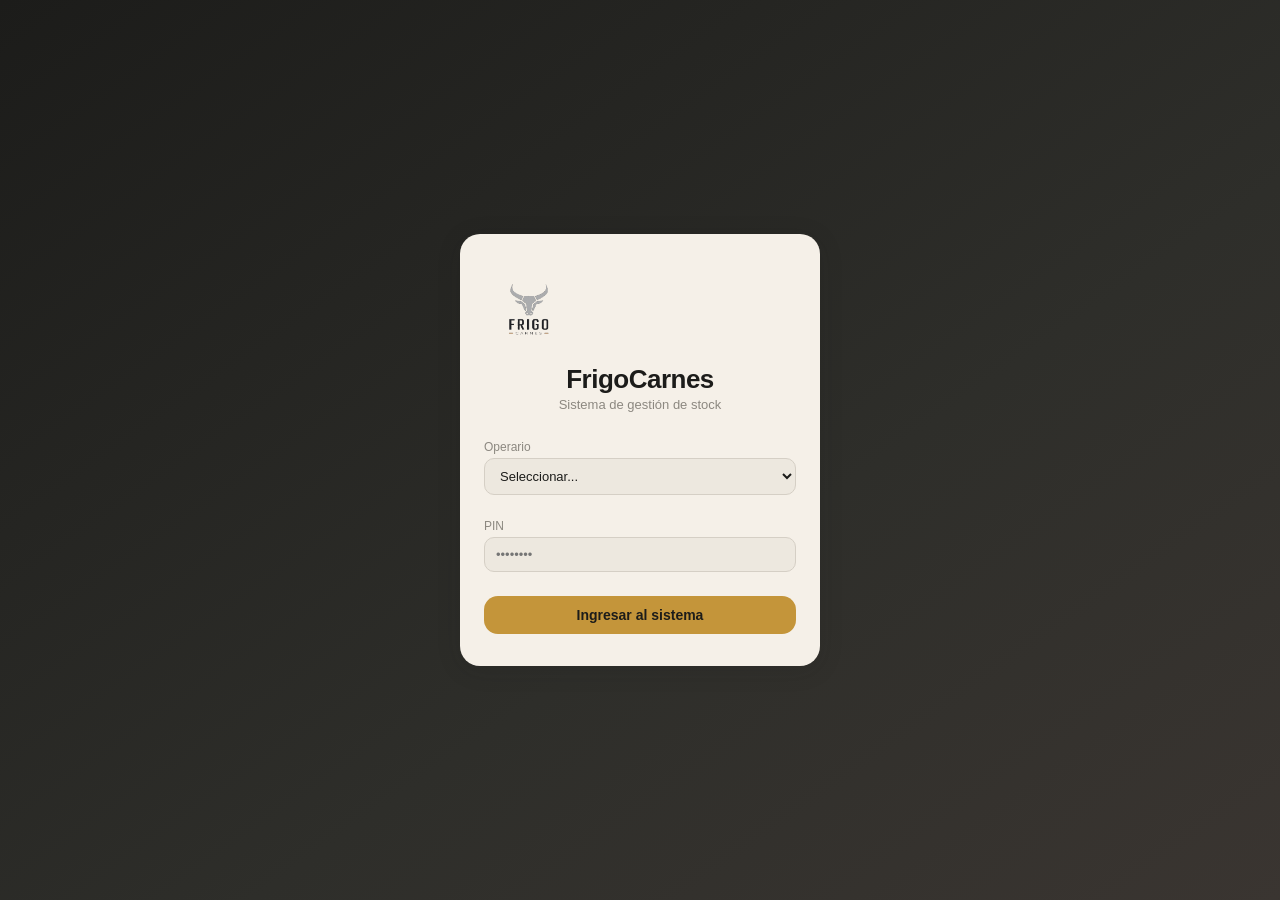
==== index.html @ 81ead6fc "Update index.html" ====
<!DOCTYPE html>
<html lang="es">
<head>
<meta charset="UTF-8">
<meta name="viewport" content="width=device-width, initial-scale=1.0, maximum-scale=1.0">
<meta name="description" content="FrigoCarnes WMS - Sistema de gestión de stock frigorífico">
<meta name="theme-color" content="#0a1628">
<link rel="manifest" href="manifest.json">
<link rel="apple-touch-icon" href="icon-192.svg">
<title>FrigoCarnes WMS</title>
<link rel="stylesheet" href="css/main.css">
<style>
@keyframes pulse-alerta {
  0%   { opacity: 1; transform: scale(1); }
  50%  { opacity: 0.4; transform: scale(0.85); }
  100% { opacity: 1; transform: scale(1); }
}
#alerta-badge-top, #alerta-badge-bnav {
  animation: pulse-alerta 2.4s ease-in-out infinite;
  box-shadow: 0 0 0 2px rgba(220,38,38,0.2);
}
.supervisor-only { display: none; }
</style>
</head>
<body>

<!-- LOGIN -->
<div id="loginScreen" class="login-screen">
  <div class="login-box">
    <div class="login-logo">
      <div class="login-icon"><img src="[data-uri]" width="90" height="90" style="object-fit:contain;display:block" alt="FrigoCarnes"></div>
      <div class="login-brand">FrigoCarnes</div>
      <div class="login-sub">Sistema de gestión de stock</div>
    </div>
    <div class="form-row">
      <label>Operario</label>
      <select id="loginUser">
        <option value="">Seleccionar...</option>
        <option value="Carlos (Administrador)">Carlos (Administrador)</option>
        <option value="Marlen (Administradora)">Marlen (Administradora)</option>
        <option value="Operador">Operador</option>
      </select>
    </div>
    <div class="form-row">
      <label>PIN</label>
      <input type="password" id="loginPin" placeholder="••••••••" maxlength="20" inputmode="numeric">
    </div>
    <button class="btn btn-primary" onclick="login()">Ingresar al sistema</button>
    <div id="loginError" class="error-msg" style="display:none">Usuario o PIN incorrecto</div>
  </div>
</div>

<!-- APP PRINCIPAL -->
<div id="app" style="display:none">

  <!-- TOPBAR -->
  <div class="topbar">
    <div class="topbar-inner">
      <div class="logo">
        <div class="logo-icon"><img src="[data-uri]" width="36" height="36" style="object-fit:contain;display:block" alt="FrigoCarnes"></div>
        <div>
          <div class="logo-name">FrigoCarnes</div>
          <div class="logo-sub" id="topUser"></div>
        </div>
      </div>
      <div style="display:flex;align-items:center;gap:8px;">
        <button onclick="DBSync.refrescar().then(()=>{renderDashboard();renderStock();})" title="Sincronizar" style="background:none;border:none;color:#fff;font-size:16px;cursor:pointer;padding:4px 8px;border-radius:6px;opacity:0.8">⟳</button>
        <button class="icon-btn" onclick="logout()" title="Cerrar sesión">&#x2715;</button>
      </div>
    </div>
    <nav class="nav-tabs" id="mainNav">
      <button class="nav-tab active" data-view="dashboard" onclick="irA('dashboard')">&#9783; Inicio</button>
      <button class="nav-tab" data-view="stock" onclick="irA('stock')">&#9723; Stock</button>
      <button class="nav-tab" data-view="ingresar" onclick="irA('ingresar')">&#43; Ingresar Stock</button>
      <button class="nav-tab" data-view="despacho" onclick="irA('despacho')">&#128230; Generar Pedido</button>
      <button class="nav-tab" data-view="alertas" onclick="irA('alertas')" style="position:relative">&#9888; Alertas<span id="alerta-badge-top" style="display:none;position:absolute;top:4px;right:4px;width:8px;height:8px;background:#dc2626;border-radius:50%"></span></button>
      <button class="nav-tab" data-view="etiquetas" onclick="irA('etiquetas')">&#127991; Etiquetas</button>
      <button class="nav-tab supervisor-only" data-view="reportes" onclick="irA('reportes')">&#9998; Reportes</button>
      <button class="nav-tab supervisor-only" data-view="historial" onclick="irA('historial')">Historial</button>
      <button class="nav-tab supervisor-only" data-view="facturacion" onclick="irA('facturacion')">&#128196; Facturación</button>
    </nav>
  </div>

  <!-- VISTAS -->
  <main class="main-content">

    <!-- DASHBOARD -->
    <div class="view active" id="view-dashboard">
      <div class="stat-grid">
        <div class="stat-card stat-ok">
          <div class="stat-label">Cajas en stock</div>
          <div class="stat-val" id="d-total">0</div>
          <div class="stat-sub">Disponibles</div>
        </div>
        <div class="stat-card stat-cold">
          <div class="stat-label">Kg totales</div>
          <div class="stat-val" id="d-kg">0</div>
          <div class="stat-sub">En cámaras</div>
        </div>
        <div class="stat-card stat-warn">
          <div class="stat-label">Por vencer</div>
          <div class="stat-val" id="d-vcto">0</div>
          <div class="stat-sub">En 7 días</div>
        </div>
        <div class="stat-card">
          <div class="stat-label">Despachadas hoy</div>
          <div class="stat-val" id="d-desp">0</div>
          <div class="stat-sub">Cajas salidas</div>
        </div>
      </div>
      <div class="section-title">Movimientos recientes</div>
      <div id="timeline-dash" class="timeline"></div>
      <div style="margin-top:16px;display:flex;gap:8px;">
        <button class="btn btn-primary" onclick="irA('ingresar')" style="flex:1">+ Ingresar caja</button>
        <button class="btn btn-secondary" onclick="irA('stock')" style="flex:1">Ver stock</button>
      </div>
    </div>

    <!-- INGRESAR -->
    <div class="view" id="view-ingresar">
      <!-- ESCÁNER REMOTO DESDE CELULAR -->
      <div style="background:#252522;border-radius:12px;padding:14px 16px;margin-bottom:14px;border:1px solid #3A3A36">
        <div style="display:flex;justify-content:space-between;align-items:center;margin-bottom:10px">
          <div>
            <div style="font-weight:700;font-size:14px;color:#C4953A">📱 Escáner desde celular</div>
            <div style="font-size:11px;color:#8C8880;margin-top:2px">Toma la foto en el celular y el formulario se llena solo</div>
          </div>
          <a id="link-scanner-celular" href="scanner-app.html" target="_blank"
            style="background:#C4953A;color:#1C1C1A;border:none;border-radius:8px;padding:7px 14px;font-size:12px;font-weight:700;cursor:pointer;text-decoration:none">
            Abrir en celular →
          </a>
        </div>
        <div id="sr-estado"
          style="padding:8px 12px;border-radius:8px;font-size:12px;font-weight:600;text-align:center;background:rgba(196,149,58,0.1);color:#C4953A;border:1px solid rgba(196,149,58,0.3)">
          📷 Esperando foto del celular...
        </div>
      </div>
      <canvas id="camCanvas" style="display:none"></canvas>
      <video id="camVideo" style="display:none" autoplay playsinline muted></video>
      <div id="panelAnalisis" style="display:none"></div>

      <!-- Formulario -->
      <form id="cajaForm" onsubmit="guardarCaja(event)" style="margin-top:12px">
        <div class="form-section">
          <div class="fsec-title">&#128273; Identificación</div>
          <div class="form-row">
            <label>SKU *</label>
            <input type="text" id="f-sku" placeholder="VAC-LOM-001" required>
          </div>
          <div class="form-row">
            <label>Nombre / Corte *</label>
            <input type="text" id="f-nombre" placeholder="Lomo liso vacuno" required>
          </div>
          <div class="fg2">
            <div class="form-row">
              <label>N° Lote *</label>
              <input type="text" id="f-lote" placeholder="L-2025-001" required>
            </div>
            <div class="form-row">
              <label>Código barras</label>
              <input type="text" id="f-barras" placeholder="780XXXXXXXXX">
            </div>
          </div>
        </div>

        <div class="form-section">
          <div class="fsec-title">&#127830; Producto</div>
          <div class="form-row">
            <label>Tipo de carne *</label>
            <select id="f-tipo" required>
              <option value="">Seleccionar</option>
              <option>Vacuno</option><option>Cerdo</option><option>Pollo</option>
              <option>Cordero</option><option>Pavo</option><option>Mixto</option>
            </select>
          </div>
          <div class="fg2">
            <div class="form-row">
              <label>Peso neto (kg) *</label>
              <input type="number" id="f-peso-neto" step="0.01" min="0" placeholder="20.50" required>
            </div>
            <div class="form-row">
              <label>Peso bruto (kg)</label>
              <input type="number" id="f-peso-bruto" step="0.01" min="0" placeholder="22.00">
            </div>
          </div>
          <div class="fg2">
            <div class="form-row">
              <label>Cant. piezas</label>
              <input type="number" id="f-piezas" min="1" value="1" placeholder="1">
            </div>
            <div class="form-row">
              <label>Unidad</label>
              <select id="f-unidad"><option value="kg">kg</option><option value="unidades">Unidades</option></select>
            </div>
          </div>
          <div class="form-row">
            <label>País origen</label>
            <select id="f-pais">
              <option>Chile</option><option>Argentina</option><option>Brasil</option>
              <option>Uruguay</option><option>Paraguay</option><option>Australia</option><option>Nueva Zelanda</option>
            </select>
          </div>
        </div>

        <div class="form-section">
          <div class="fsec-title">&#128197; Fechas</div>
          <div class="fg2">
            <div class="form-row"><label>F. Producción</label><input type="date" id="f-fprod"></div>
            <div class="form-row"><label>F. Envasado</label><input type="date" id="f-fenv"></div>
            <div class="form-row"><label>F. Vencimiento *</label><input type="date" id="f-fvcto" required></div>
            <div class="form-row"><label>Hora producción</label><input type="time" id="f-hprod"></div>
          </div>
        </div>

        <div class="form-section">
          <div class="fsec-title">&#127981; Origen</div>
          <div class="form-row"><label>Proveedor *</label><input type="text" id="f-prov" placeholder="Frigorífico Sur SpA" required></div>
        </div>

        <div class="form-section">
          <div class="fsec-title">&#128100; Responsable</div>
          <div class="form-row">
            <label>Operario ingreso</label>
            <input type="text" id="f-op" readonly style="background:var(--bg3);cursor:not-allowed;opacity:0.8;font-weight:600" placeholder="—">
          </div>
        </div>

        <button type="submit" class="btn btn-primary btn-lg">&#10003; Registrar caja en stock</button>
        <button type="button" class="btn btn-secondary" onclick="limpiarForm()" style="margin-top:8px">&#8635; Limpiar formulario</button>
      </form>
    </div>

    <!-- STOCK -->
    <div class="view" id="view-stock">
      <div style="padding:0 0 12px 0">
        <div style="display:flex;gap:8px;align-items:center;background:var(--bg2);border:2px solid var(--primary);border-radius:12px;padding:10px 14px">
          <span style="font-size:18px">🔍</span>
          <input type="text" id="searchInput" placeholder="Filtrar por corte, tipo, proveedor, lote..."
            oninput="filtrarCajas()"
            style="border:none;background:none;font-size:14px;color:var(--text);flex:1;outline:none;font-weight:500"
            autocomplete="off">
          <button onclick="document.getElementById('searchInput').value='';filtrarCajas()"
            style="border:none;background:rgba(0,0,0,0.08);border-radius:6px;width:28px;height:28px;cursor:pointer;font-size:14px;color:var(--muted);display:flex;align-items:center;justify-content:center">✕</button>
        </div>
        <div style="display:flex;gap:6px;margin-top:8px;flex-wrap:wrap" id="filtros-rapidos">
          <button onclick="filtroRapido('Vacuno')" class="chip">🐄 Vacuno</button>
          <button onclick="filtroRapido('Cerdo')" class="chip">🐷 Cerdo</button>
          <button onclick="filtroRapido('Pollo')" class="chip">🐔 Pollo</button>
          <button onclick="filtroRapido('Cordero')" class="chip">🐑 Cordero</button>
          <button onclick="filtroRapido('')" class="chip chip-active" id="chip-todos">Todos</button>
        </div>
      </div>
      <div class="filter-row" id="filterRow">
        <button class="chip active" data-f="todos" onclick="setFiltro('todos',this)">Todos</button>
        <button class="chip" data-f="Disponible" onclick="setFiltro('Disponible',this)">Disponibles</button>
        <button class="chip" data-f="Reservado" onclick="setFiltro('Reservado',this)">Reservados</button>
        <button class="chip" data-f="vcto7" onclick="setFiltro('vcto7',this)">Vence ≤7d</button>
        <button class="chip" data-f="Despachado" onclick="setFiltro('Despachado',this)">Despachados</button>
      </div>
      <div id="stockCount" class="stock-count"></div>
      <div id="cajaList" class="caja-list"></div>
    </div>

    <!-- DESPACHO (ahora: Generar Pedido) -->
    <div class="view" id="view-despacho">
      <div style="display:flex;gap:0;margin-bottom:16px;border-bottom:2px solid var(--border)">
        <button id="tab-nuevo-pedido" onclick="switchTabDespacho('nuevo')"
          style="flex:1;padding:10px;background:none;border:none;font-weight:700;font-size:13px;color:var(--primary);border-bottom:3px solid var(--primary);cursor:pointer">
          + Nuevo Pedido
        </button>
        <button id="tab-pedidos-activos" onclick="switchTabDespacho('activos')"
          style="flex:1;padding:10px;background:none;border:none;font-weight:600;font-size:13px;color:#64748b;border-bottom:3px solid transparent;cursor:pointer">
          📋 Pedidos <span id="badge-pedidos" style="background:#dc2626;color:#fff;border-radius:10px;padding:1px 6px;font-size:10px;display:none">0</span>
        </button>
      </div>

      <!-- Panel: Nuevo Pedido -->
      <div id="panel-nuevo-pedido">
        <div class="card" style="padding:14px;margin-bottom:12px">
          <div style="font-weight:700;font-size:13px;color:var(--primary);margin-bottom:10px">📄 Datos del Pedido</div>
          <div style="display:grid;grid-template-columns:1fr 1fr;gap:8px;margin-bottom:8px">
            <div>
              <label class="form-label">Cliente *</label>
              <input class="form-input" id="np-cliente" placeholder="Nombre del cliente">
            </div>
            <div>
              <label class="form-label">Orden de Compra</label>
              <input class="form-input" id="np-oc" placeholder="OC-0001">
            </div>
          </div>
          <div>
            <label class="form-label">Fecha de entrega</label>
            <input class="form-input" id="np-fecha" type="date">
          </div>
        </div>

        <div style="margin-bottom:14px">
          <div style="display:flex;align-items:center;gap:10px;background:var(--bg2);border:2px solid var(--primary);border-radius:12px;padding:11px 16px">
            <span style="font-size:18px">🔍</span>
            <input type="text" id="np-search"
              placeholder="Buscar por corte, tipo, proveedor, SKU..."
              oninput="renderSelectorCajas()"
              style="border:none;background:none;font-size:14px;color:var(--text);flex:1;outline:none;font-weight:500"
              autocomplete="off">
            <button onclick="document.getElementById('np-search').value='';renderSelectorCajas()"
              style="border:none;background:rgba(0,0,0,0.08);border-radius:6px;width:28px;height:28px;cursor:pointer;font-size:13px;color:var(--muted)">✕</button>
          </div>
          <div style="display:flex;gap:6px;margin-top:8px;flex-wrap:wrap">
            <button onclick="document.getElementById('np-search').value='Vacuno';renderSelectorCajas()" class="chip">🐄 Vacuno</button>
            <button onclick="document.getElementById('np-search').value='Cerdo';renderSelectorCajas()" class="chip">🐷 Cerdo</button>
            <button onclick="document.getElementById('np-search').value='Pollo';renderSelectorCajas()" class="chip">🐔 Pollo</button>
            <button onclick="document.getElementById('np-search').value='Cordero';renderSelectorCajas()" class="chip">🐑 Cordero</button>
            <button onclick="document.getElementById('np-search').value='';renderSelectorCajas()" class="chip chip-active">Todos</button>
          </div>
        </div>

        <div id="np-resumen" style="display:none;background:var(--bg2);border-radius:10px;padding:10px 14px;margin-bottom:10px">
          <div style="display:flex;justify-content:space-between;align-items:center">
            <div id="np-resumen-texto" style="font-size:13px;font-weight:700;color:var(--primary)"></div>
            <button onclick="limpiarSeleccionNP()" style="background:none;border:1px solid var(--border);border-radius:6px;padding:3px 10px;font-size:12px;cursor:pointer;color:#64748b">Limpiar</button>
          </div>
          <div id="np-resumen-detalle" style="font-size:11px;color:#64748b;margin-top:2px"></div>
        </div>

        <div id="np-cajas-lista" class="caja-list"></div>

        <div style="position:sticky;bottom:60px;padding:10px 0">
          <button onclick="crearPedido()" id="btn-crear-pedido"
            style="width:100%;background:#1a3a2a;color:#fff;border:none;border-radius:12px;padding:14px;font-size:15px;font-weight:700;cursor:pointer;opacity:0.4">
            🚚 Crear Pedido
          </button>
        </div>
      </div>

      <!-- Panel: Pedidos Activos -->
      <div id="panel-pedidos-activos" style="display:none">
        <div id="pedidos-lista"></div>
      </div>

      <!-- Modal remito -->
      <div id="modal-remito" style="display:none;position:fixed;inset:0;background:rgba(0,0,0,0.6);z-index:9000;padding:16px;overflow-y:auto">
        <div style="background:#fff;border-radius:16px;max-width:500px;margin:0 auto">
          <div id="remito-contenido"></div>
          <div style="display:flex;gap:8px;padding:16px">
            <button onclick="imprimirRemito()" style="flex:1;background:#1a3a2a;color:#fff;border:none;border-radius:10px;padding:12px;font-size:14px;font-weight:700;cursor:pointer">🖨 Imprimir</button>
            <button onclick="document.getElementById('modal-remito').style.display='none'" style="flex:1;background:#f1f3f4;border:none;border-radius:10px;padding:12px;font-size:14px;cursor:pointer">✕ Cerrar</button>
          </div>
        </div>
      </div>
    </div>

    <!-- REPORTES (solo supervisores) -->
    <div class="view" id="view-reportes">
      <div class="section-title">Exportar datos</div>
      <div class="report-grid">
        <div class="report-card" onclick="exportarExcel()">
          <div class="report-icon" style="background:#e1f5ee;color:#0f6e56">&#128196;</div>
          <div class="report-title">Exportar a Excel</div>
          <div class="report-sub">Descarga todo el stock en .xlsx</div>
        </div>
        <div class="report-card" onclick="exportarCSV()">
          <div class="report-icon" style="background:#e6f1fb;color:#185fa5">&#128202;</div>
          <div class="report-title">Exportar a CSV</div>
          <div class="report-sub">Compatible con cualquier sistema</div>
        </div>
        <div class="report-card" onclick="exportarPDF()">
          <div class="report-icon" style="background:#fcebeb;color:#a32d2d">&#128209;</div>
          <div class="report-title">Reporte PDF</div>
          <div class="report-sub">Inventario completo imprimible</div>
        </div>
        <div class="report-card" onclick="exportarJSON()">
          <div class="report-icon" style="background:#faeeda;color:#633806">&#128190;</div>
          <div class="report-title">Backup JSON</div>
          <div class="report-sub">Copia de seguridad del sistema</div>
        </div>
      </div>
      <div class="section-title" style="margin-top:20px">Resumen de stock</div>
      <div id="resumenStock"></div>
      <div class="section-title" style="margin-top:20px">Stock por tipo de carne</div>
      <div id="resumenTipo"></div>
      <div class="section-title" style="margin-top:20px">Importar backup</div>
      <div class="import-box">
        <p>Restaura datos desde un backup JSON previamente exportado.</p>
        <label class="btn btn-secondary" for="importInput" style="cursor:pointer;display:inline-flex;align-items:center;gap:6px">
          &#8593; Importar backup JSON
        </label>
        <input type="file" id="importInput" accept=".json" style="display:none" onchange="importarJSON(event)">
      </div>
    </div>

    <!-- ALERTAS -->
    <div class="view" id="view-alertas">
      <div class="section-title">Alertas activas</div>
      <div id="alertaList"></div>
    </div>

    <!-- HISTORIAL (solo supervisores) -->
    <div class="view" id="view-historial">
      <div class="section-title">Historial de Stock</div>
      <div class="card" style="margin-bottom:16px;padding:16px">
        <div style="font-weight:700;font-size:15px;color:var(--primary);margin-bottom:12px">📅 Cierre de Mes</div>
        <div style="font-size:13px;color:#64748b;margin-bottom:12px">Guarda el historial del mes en Google Sheets. Al cerrar el mes, las cajas despachadas se eliminan del sistema.</div>
        <div style="display:flex;gap:8px;margin-bottom:12px">
          <select id="cierre-mes" style="flex:1;padding:10px;border:1px solid var(--border);border-radius:8px;font-size:14px">
            <option value="01">Enero</option><option value="02">Febrero</option>
            <option value="03">Marzo</option><option value="04">Abril</option>
            <option value="05">Mayo</option><option value="06">Junio</option>
            <option value="07">Julio</option><option value="08">Agosto</option>
            <option value="09">Septiembre</option><option value="10">Octubre</option>
            <option value="11">Noviembre</option><option value="12">Diciembre</option>
          </select>
          <select id="cierre-anio" style="flex:1;padding:10px;border:1px solid var(--border);border-radius:8px;font-size:14px">
            <option value="2024">2024</option>
            <option value="2025">2025</option>
            <option value="2026" selected>2026</option>
            <option value="2027">2027</option>
          </select>
        </div>
        <button class="btn btn-primary" onclick="ejecutarCierreMes()" style="width:100%">
          📤 Ejecutar Cierre de Mes en Sheets
        </button>
        <div id="cierre-estado" style="margin-top:10px;font-size:13px;display:none"></div>
      </div>
      <div class="card" style="padding:16px">
        <div style="font-weight:700;font-size:15px;color:var(--primary);margin-bottom:12px">🔍 Consultar Historial</div>
        <div style="display:flex;gap:8px;margin-bottom:12px">
          <select id="hist-mes" style="flex:1;padding:10px;border:1px solid var(--border);border-radius:8px;font-size:14px">
            <option value="01">Enero</option><option value="02">Febrero</option>
            <option value="03">Marzo</option><option value="04">Abril</option>
            <option value="05">Mayo</option><option value="06">Junio</option>
            <option value="07">Julio</option><option value="08">Agosto</option>
            <option value="09">Septiembre</option><option value="10">Octubre</option>
            <option value="11">Noviembre</option><option value="12">Diciembre</option>
          </select>
          <select id="hist-anio" style="flex:1;padding:10px;border:1px solid var(--border);border-radius:8px;font-size:14px">
            <option value="2024">2024</option><option value="2025">2025</option>
            <option value="2026" selected>2026</option><option value="2027">2027</option>
          </select>
          <button class="btn btn-primary" onclick="buscarHistorial()" style="padding:10px 18px">Buscar</button>
        </div>
        <div id="historial-resultado">
          <div class="empty-state">
            <span class="empty-icon">📋</span>
            <div class="empty-text">Selecciona un mes y año para ver el historial</div>
          </div>
        </div>
      </div>
    </div>

    <!-- ETIQUETAS -->
    <div class="view" id="view-etiquetas">
      <div class="section-title">Generador de Etiquetas</div>

      <div class="card" style="padding:16px;margin-bottom:16px">
        <div style="font-size:13px;color:#64748b;margin-bottom:14px">
          Completa los datos y genera una etiqueta lista para imprimir con código de barras.
        </div>

        <div style="display:grid;grid-template-columns:1fr 1fr;gap:10px;margin-bottom:10px">
          <div>
            <label class="form-label">SKU / Código</label>
            <input class="form-input" id="eq-sku" placeholder="VAC-LOM-001">
          </div>
          <div>
            <label class="form-label">N° Lote</label>
            <input class="form-input" id="eq-lote" placeholder="L-2026-001">
          </div>
        </div>

        <div style="margin-bottom:10px">
          <label class="form-label">Producto / Corte</label>
          <input class="form-input" id="eq-nombre" placeholder="Lomo liso vacuno">
        </div>

        <div style="display:grid;grid-template-columns:1fr 1fr;gap:10px;margin-bottom:10px">
          <div>
            <label class="form-label">Tipo de carne</label>
            <select class="form-input" id="eq-tipo">
              <option>Vacuno</option><option>Cerdo</option><option>Pollo</option>
              <option>Cordero</option><option>Pavo</option><option>Mixto</option>
            </select>
          </div>
          <div>
            <label class="form-label">Peso Neto (kg)</label>
            <input class="form-input" id="eq-peso" type="number" step="0.1" placeholder="20.5">
          </div>
        </div>

        <div style="display:grid;grid-template-columns:1fr 1fr;gap:10px;margin-bottom:10px">
          <div>
            <label class="form-label">Fecha Producción</label>
            <input class="form-input" id="eq-fprod" type="date">
          </div>
          <div>
            <label class="form-label">Fecha Vencimiento</label>
            <input class="form-input" id="eq-fvcto" type="date">
          </div>
        </div>

        <div style="margin-bottom:10px">
          <label class="form-label">Proveedor / Frigorífico</label>
          <input class="form-input" id="eq-prov" placeholder="Frigorífico Sur SpA">
        </div>

        <div style="margin-bottom:14px">
          <label class="form-label">País Origen</label>
          <select class="form-input" id="eq-pais">
            <option>Chile</option><option>Argentina</option><option>Brasil</option>
            <option>Uruguay</option><option>Paraguay</option><option>Nueva Zelanda</option>
            <option>Australia</option><option>USA</option>
          </select>
        </div>

        <!-- ID de caja bloqueado (generado automáticamente) -->
        <div style="margin-bottom:14px">
          <label class="form-label">ID de Caja (generado automáticamente)</label>
          <input class="form-input" id="eq-id" readonly style="background:var(--bg3);cursor:not-allowed;opacity:0.8;font-weight:600" placeholder="—">
        </div>

        <div style="display:flex;gap:8px">
          <button class="btn btn-primary" onclick="generarEtiqueta()" style="flex:1">
            🏷 Generar Etiqueta
          </button>
          <button class="btn btn-secondary" onclick="cargarDesdeCaja()" style="flex:1">
            📦 Desde stock
          </button>
        </div>
      </div>

      <!-- Preview etiqueta -->
      <div id="etiqueta-preview" style="display:none">
        <div style="font-weight:700;font-size:14px;color:var(--primary);margin-bottom:10px">Vista previa:</div>
        <div id="etiqueta-contenido" style="background:#fff;border:1px solid var(--border);border-radius:10px;overflow:hidden;margin-bottom:12px"></div>
        <div style="display:flex;gap:8px;flex-wrap:wrap">
          <button class="btn btn-primary" onclick="imprimirEtiqueta()" style="flex:1">🖨 Imprimir</button>
          <button class="btn btn-secondary" onclick="descargarEtiqueta()" style="flex:1">⬇ Descargar PNG</button>
          <button class="btn" id="btn-add-stock" onclick="agregarAStockYSheets()"
            style="flex:1 0 100%;background:#1a3a2a;color:#fff;border:none;border-radius:10px;padding:12px;font-size:14px;font-weight:700;cursor:pointer;display:none">
            ✅ Añadir a Stock y Sheets
          </button>
        </div>
      </div>

      <!-- Modal seleccionar caja -->
      <div id="modal-caja" style="display:none;position:fixed;inset:0;background:rgba(0,0,0,0.5);z-index:9000;padding:20px">
        <div style="background:var(--bg);border-radius:16px;max-height:80vh;overflow-y:auto;padding:16px">
          <div style="font-weight:700;font-size:15px;margin-bottom:12px">Seleccionar caja</div>
          <input class="form-input" id="modal-search" placeholder="Buscar..." oninput="filtrarModalCajas()" style="margin-bottom:10px">
          <div id="modal-lista"></div>
          <button class="btn btn-secondary" onclick="document.getElementById('modal-caja').style.display='none'" style="width:100%;margin-top:10px">Cancelar</button>
        </div>
      </div>
    </div>

    <!-- FACTURACIÓN SII (solo supervisores) -->
    <div class="view" id="view-facturacion">
      <div class="section-title">Facturación SII</div>
      <div class="card" style="padding:16px;margin-bottom:16px">
        <div style="font-weight:700;font-size:15px;color:var(--primary);margin-bottom:10px">📄 Facturas Pendientes de Aprobación</div>
        <div style="font-size:13px;color:#64748b;margin-bottom:12px">Como supervisor puedes aprobar o rechazar las facturas antes de que sean enviadas al SII.</div>
        <div id="facturas-lista">
          <div class="empty-state">
            <span class="empty-icon">📋</span>
            <div class="empty-text">No hay facturas pendientes</div>
          </div>
        </div>
      </div>
      <div class="card" style="padding:16px">
        <div style="font-weight:700;font-size:15px;color:var(--primary);margin-bottom:10px">📊 Historial de Facturas</div>
        <div id="facturas-historial">
          <div class="empty-state">
            <span class="empty-icon">📈</span>
            <div class="empty-text">Sin facturas registradas</div>
          </div>
        </div>
      </div>
    </div>

  </main>

  <!-- BOTTOM NAV móvil -->
  <nav class="bottom-nav">
    <button class="bnav-btn active" data-v="dashboard" onclick="irA('dashboard',this)">&#9783;<span>Inicio</span></button>
    <button class="bnav-btn" data-v="stock" onclick="irA('stock',this)">&#9723;<span>Stock</span></button>
    <button class="bnav-btn" data-v="ingresar" onclick="irA('ingresar',this)">&#43;<span>Ingresar</span></button>
    <button class="bnav-btn" data-v="despacho" onclick="irA('despacho',this)">&#128230;<span>Pedido</span></button>
    <button class="bnav-btn" data-v="alertas" onclick="irA('alertas',this)" style="position:relative">&#9888;<span>Alertas</span><span id="alerta-badge-bnav" style="display:none;position:absolute;top:4px;right:10px;width:8px;height:8px;background:#dc2626;border-radius:50%"></span></button>
    <button class="bnav-btn" data-v="etiquetas" onclick="irA('etiquetas',this)">&#127991;<span>Etiquetas</span></button>
  </nav>

</div>

<!-- DETALLE OVERLAY -->
<div class="overlay" id="detalleOverlay" onclick="cerrarOverlay(event)">
  <div class="bottom-sheet" id="detalleSheet">
    <div class="sheet-handle"></div>
    <div id="detalleContent"></div>
  </div>
</div>

<!-- TOAST -->
<div class="toast" id="toast"><span id="toastMsg"></span></div>

<script src="js/barcode.js"></script>
<script src="js/supabase-config.js"></script>
<script src="js/db.js"></script>
<script src="js/db-sync.js"></script>
<script src="js/scanner.js"></script>
<script src="js/sheets.js"></script>
<script src="js/despacho.js"></script>
<script src="js/qr-auto.js"></script>
<script src="js/app.js"></script>
<script src="js/export.js"></script>
</body>
</html>
---- css/main.css ----
/* =============================================
   FRIGOCARNES WMS — CSS Principal
   ============================================= */

:root {
  /* Paleta A — Carbón + Oro */
  --bg:           #F5F0E8;   /* Blanco cálido */
  --bg2:          #EDE8DF;   /* Blanco cálido oscurecido */
  --bg3:          #E0DAD0;   /* Fondo terciario */
  --text:         #1C1C1A;   /* Carbón profundo */
  --muted:        #8C8880;   /* Piedra */
  --border:       #D5CFC5;   /* Borde sutil */
  --primary:      #C4953A;   /* Oro envejecido */
  --primary-dark: #A67B2E;   /* Oro oscuro hover */
  --cold:         #1C1C1A;   /* Carbón para badges fríos */
  --ok:           #4A7C59;   /* Verde apagado */
  --warn:         #C4953A;   /* Oro para advertencias */
  --danger:       #8B1A2A;   /* Burdeos para errores */
  --radius:       10px;
  --radius-lg:    14px;
  --shadow:       0 1px 4px rgba(28,28,26,0.08);
  --shadow-lg:    0 4px 24px rgba(28,28,26,0.14);
  --carbon:       #1C1C1A;
  --gold:         #C4953A;
  --stone:        #8C8880;
  --warm-white:   #F5F0E8;
}

@media (prefers-color-scheme: dark) {
  :root {
    --bg:     #1C1C1A;
    --bg2:    #252522;
    --bg3:    #2E2E2A;
    --text:   #F5F0E8;
    --muted:  #8C8880;
    --border: #3A3A36;
  }
  /* Stats inicio */
  .stat-ok .stat-val  { color: var(--text); }
  .stat-val           { color: var(--text); }
  .stat-label         { color: var(--muted); }
  .stat-sub           { color: var(--muted); }
  /* Login */
  .login-brand        { color: var(--gold) !important; }
  /* Inputs — forzar fondo y texto oscuro */
  input, select, textarea {
    background: var(--bg2) !important;
    color: var(--text) !important;
    border-color: var(--border) !important;
  }
  input::placeholder  { color: var(--muted) !important; }
  select option       { background: var(--bg2); color: var(--text); }
  /* Autofill override */
  input:-webkit-autofill,
  input:-webkit-autofill:hover,
  input:-webkit-autofill:focus {
    -webkit-box-shadow: 0 0 0px 1000px #252522 inset !important;
    -webkit-text-fill-color: #F5F0E8 !important;
  }
}

* { box-sizing: border-box; margin: 0; padding: 0; -webkit-tap-highlight-color: transparent; }
html { font-size: 16px; }
body { font-family: -apple-system, BlinkMacSystemFont, 'Segoe UI', Roboto, sans-serif; background: var(--bg2); color: var(--text); min-height: 100vh; }

/* ---- LOGIN inputs ---- */
.login-box label { display: block; font-size: 13px; font-weight: 500; color: var(--text); margin-bottom: 6px; }
.login-box select, .login-box input {
  width: 100%; font-size: 14px; padding: 10px 12px;
  background: var(--bg2); border: 1px solid var(--border);
  border-radius: var(--radius); color: var(--text);
  font-family: inherit; margin-bottom: 14px;
  transition: border-color .15s;
}
.login-box select:focus, .login-box input:focus {
  outline: none; border-color: var(--gold);
}

/* ---- LOGIN ---- */
.login-screen {
  min-height: 100vh; display: flex; align-items: center; justify-content: center;
  background: linear-gradient(145deg, #1C1C1A 0%, #2E2E2A 60%, #3A3531 100%); padding: 24px;
}
.login-box { background: var(--bg); border-radius: 20px; padding: 32px 24px; width: 100%; max-width: 360px; box-shadow: var(--shadow-lg); }
.login-logo { text-align: center; margin-bottom: 28px; }
.login-icon { font-size: 48px; margin-bottom: 8px; }
.login-brand { font-size: 26px; font-weight: 700; color: var(--text); letter-spacing: -0.5px; }
.login-sub { font-size: 13px; color: var(--muted); margin-top: 2px; }
.login-hint { text-align: center; font-size: 11px; color: var(--muted); margin-top: 12px; }
.error-msg { color: var(--danger); font-size: 12px; text-align: center; margin-top: 8px; }

/* ---- TOPBAR ---- */
.topbar { background: var(--carbon); border-bottom: 1px solid #2E2E2A; position: sticky; top: 0; z-index: 100; box-shadow: 0 2px 12px rgba(28,28,26,0.25); }
.topbar-inner { display: flex; align-items: center; justify-content: space-between; padding: 12px 16px 8px; }
.logo { display: flex; align-items: center; gap: 10px; }
.logo-icon { font-size: 24px; }
.logo-name { font-size: 16px; font-weight: 700; color: var(--gold); }
.logo-sub { font-size: 11px; color: rgba(245,240,232,0.5); }
.temp-badge { background: rgba(196,149,58,0.15); color: var(--gold); font-size: 12px; font-weight: 600; padding: 4px 10px; border-radius: 20px; border: 1px solid rgba(196,149,58,0.3); }
.icon-btn { background: none; border: none; font-size: 16px; cursor: pointer; color: rgba(245,240,232,0.6); padding: 4px 8px; border-radius: 6px; }
.icon-btn:hover { background: var(--bg2); }

/* ---- NAV TABS ---- */
.nav-tabs { display: flex; overflow-x: auto; scrollbar-width: none; padding: 0 8px; }
.nav-tabs::-webkit-scrollbar { display: none; }
.nav-tab { flex: 0 0 auto; padding: 8px 14px; font-size: 12px; font-weight: 500; color: var(--muted); background: none; border: none; border-bottom: 2px solid transparent; cursor: pointer; white-space: nowrap; transition: all .15s; }
.nav-tab.active { color: var(--primary); border-bottom-color: var(--primary); }

/* ---- MAIN ---- */
.main-content { max-width: 680px; margin: 0 auto; padding: 16px 16px 100px; }
.view { display: none; }
.view.active { display: block; }

/* ---- STATS ---- */
.stat-grid { display: grid; grid-template-columns: 1fr 1fr; gap: 10px; margin-bottom: 16px; }
.stat-card { background: var(--bg); border: 1px solid var(--border); border-radius: var(--radius-lg); padding: 14px; box-shadow: var(--shadow); }
.stat-label { font-size: 11px; color: var(--muted); margin-bottom: 4px; font-weight: 500; text-transform: uppercase; letter-spacing: .04em; }
.stat-val { font-size: 28px; font-weight: 700; line-height: 1; }
.stat-sub { font-size: 11px; color: var(--muted); margin-top: 3px; }
.stat-ok .stat-val { color: var(--text); }
.stat-cold .stat-val { color: var(--gold); }
.stat-warn .stat-val { color: var(--warn); }

/* ---- SECTION TITLE ---- */
.section-title { font-size: 11px; font-weight: 600; color: var(--muted); text-transform: uppercase; letter-spacing: .06em; margin: 16px 0 8px; }

/* ---- TIMELINE ---- */
.timeline { display: flex; flex-direction: column; }
.tl-item { display: flex; gap: 10px; padding: 6px 0; }
.tl-line { display: flex; flex-direction: column; align-items: center; flex-shrink: 0; }
.tl-dot { width: 8px; height: 8px; border-radius: 50%; background: var(--primary); margin-top: 4px; }
.tl-conn { width: 1px; flex: 1; background: var(--border); min-height: 14px; margin-top: 3px; }
.tl-item:last-child .tl-conn { display: none; }
.tl-content { flex: 1; padding-bottom: 4px; }
.tl-event { font-size: 13px; font-weight: 500; color: var(--text); }
.tl-meta { font-size: 11px; color: var(--muted); margin-top: 1px; }

/* ---- SCANNER ---- */
.scanner-box { background: var(--bg2); border: 1.5px dashed var(--border); border-radius: var(--radius-lg); overflow: hidden; margin-bottom: 10px; }
.cam-area { width: 100%; aspect-ratio: 4/3; position: relative; background: #111; display: flex; align-items: center; justify-content: center; }
.cam-area video { width: 100%; height: 100%; object-fit: cover; position: absolute; inset: 0; }
.cam-overlay { position: absolute; inset: 0; pointer-events: none; }
.cam-corner { position: absolute; width: 28px; height: 28px; border-color: var(--primary); border-style: solid; }
.cam-corner.tl { top: 14px; left: 14px; border-width: 3px 0 0 3px; }
.cam-corner.tr { top: 14px; right: 14px; border-width: 3px 3px 0 0; }
.cam-corner.bl { bottom: 14px; left: 14px; border-width: 0 0 3px 3px; }
.cam-corner.br { bottom: 14px; right: 14px; border-width: 0 3px 3px 0; }
.scan-line { position: absolute; left: 14px; right: 14px; height: 2px; background: var(--primary); animation: scanMove 2s ease-in-out infinite; }
@keyframes scanMove { 0%,100% { top: 18%; } 50% { top: 78%; } }
.cam-idle { text-align: center; padding: 32px 16px; color: var(--muted); }
.cam-icon { font-size: 40px; margin-bottom: 8px; }
.cam-idle p { font-size: 13px; font-weight: 500; color: var(--text); }
.cam-idle span { font-size: 11px; color: var(--primary); }
.preview-img { width: 100%; max-height: 200px; object-fit: contain; border-radius: var(--radius); display: block; }
.spin-icon { display: inline-block; animation: spin .8s linear infinite; }
@keyframes spin { to { transform: rotate(360deg); } }

/* ---- ESTADO BAR ---- */
.estado-bar { display: flex; align-items: center; gap: 8px; padding: 9px 12px; border-radius: var(--radius); font-size: 13px; margin-bottom: 10px; }
.estado-idle { background: var(--bg2); color: var(--muted); }
.estado-scanning { background: #dbeafe; color: #1e40af; }
.estado-ok { background: #d1fae5; color: #065f46; }
.estado-error { background: #fee2e2; color: #991b1b; }

/* ---- BOTONES ---- */
.btn { display: flex; align-items: center; justify-content: center; gap: 6px; width: 100%; padding: 11px 16px; border-radius: var(--radius-lg); border: none; font-size: 14px; font-weight: 600; cursor: pointer; font-family: inherit; transition: all .15s; }
.btn:active { transform: scale(.98); }
.btn-primary { background: var(--gold); color: var(--carbon); font-weight: 700; }
.btn-primary:hover { background: var(--primary-dark); color: var(--carbon); }
.btn-secondary { background: var(--bg); color: var(--text); border: 1px solid var(--border); }
.btn-scan { background: #0a1628; color: #fff; }
.btn-capture { background: var(--primary); color: #fff; }
.btn-ghost { background: transparent; color: var(--muted); font-size: 12px; border: 1px dashed var(--border); }
.btn-danger { background: var(--danger); color: #fff; }
.btn-lg { padding: 14px; font-size: 15px; }
.btn-group { display: flex; gap: 8px; }
.btn-group .btn { flex: 1; }
.btn-mini { padding: 8px 10px; background: var(--bg2); border: 1px solid var(--border); border-radius: 8px; cursor: pointer; color: var(--primary); font-size: 12px; font-weight: 600; white-space: nowrap; }

/* ---- FORMS ---- */
.form-section { background: var(--bg); border: 1px solid var(--border); border-radius: var(--radius-lg); padding: 14px; margin-bottom: 12px; box-shadow: var(--shadow); }
.fsec-title { font-size: 13px; font-weight: 600; color: var(--primary); margin-bottom: 12px; padding-bottom: 8px; border-bottom: 1px solid var(--border); }
.form-row { margin-bottom: 10px; }
.form-row:last-child { margin-bottom: 0; }
.form-row label { display: block; font-size: 12px; font-weight: 500; color: var(--muted); margin-bottom: 4px; }
.form-row input, .form-row select, .form-row textarea { width: 100%; font-size: 13px; padding: 9px 11px; background: var(--bg2); border: 1px solid var(--border); border-radius: var(--radius); color: var(--text); font-family: inherit; transition: border-color .15s; }
.form-row input:focus, .form-row select:focus, .form-row textarea:focus { outline: none; border-color: var(--primary); background: var(--bg); }
.form-row input.autofilled { border-color: var(--ok); background: #f0fdf4; }
.form-row textarea { min-height: 64px; resize: vertical; }
.fg2 { display: grid; grid-template-columns: 1fr 1fr; gap: 8px; }
.fg3 { display: grid; grid-template-columns: 1fr 1fr 1fr; gap: 8px; }

/* ---- CAJA CARDS ---- */
.caja-list { display: flex; flex-direction: column; gap: 8px; }
.caja-card { background: var(--bg); border: 1px solid var(--border); border-radius: var(--radius-lg); padding: 12px 14px; cursor: pointer; transition: border-color .15s, box-shadow .15s; box-shadow: var(--shadow); }
.caja-card:hover { border-color: var(--primary); box-shadow: 0 2px 12px rgba(30,111,217,.12); }
.caja-header { display: flex; justify-content: space-between; align-items: flex-start; margin-bottom: 6px; }
.caja-id { font-size: 13px; font-weight: 700; color: var(--text); }
.caja-sku { font-size: 11px; color: var(--muted); margin-top: 1px; }
.caja-meta { display: flex; gap: 10px; flex-wrap: wrap; margin-bottom: 6px; }
.caja-meta-item { font-size: 12px; color: var(--muted); }
.caja-meta-item strong { color: var(--text); }
.caja-footer { display: flex; justify-content: space-between; align-items: center; padding-top: 8px; border-top: 1px solid var(--border); }
.caja-ubicacion { font-size: 11px; color: var(--cold); font-weight: 500; }
.caja-vcto { font-size: 11px; font-weight: 600; }
.vcto-ok { color: var(--ok); }
.vcto-warn { color: var(--warn); }
.vcto-danger { color: var(--danger); }

/* ---- ESTADO BADGES ---- */
.badge { font-size: 10px; font-weight: 600; padding: 3px 8px; border-radius: 20px; white-space: nowrap; }
.badge-Disponible { background: #d1fae5; color: #065f46; }
.badge-Reservado { background: #fef3c7; color: #92400e; }
.badge-Despachado { background: #e0e7ff; color: #3730a3; }
.badge-Vencido { background: #fee2e2; color: #991b1b; }
.badge-Cuarentena { background: #fce7f3; color: #9d174d; }
.badge-Bloqueado { background: #f3f4f6; color: #374151; }

/* ---- SEARCH ---- */
.search-bar { display: flex; align-items: center; gap: 8px; background: var(--bg); border: 1px solid var(--border); border-radius: var(--radius-lg); padding: 9px 12px; margin-bottom: 10px; box-shadow: var(--shadow); }
.search-bar input { border: none; background: none; font-size: 13px; color: var(--text); width: 100%; outline: none; font-family: inherit; }
.search-bar input::placeholder { color: var(--muted); }
.filter-row { display: flex; gap: 6px; overflow-x: auto; scrollbar-width: none; margin-bottom: 10px; padding-bottom: 2px; }
.filter-row::-webkit-scrollbar { display: none; }
.chip { flex: 0 0 auto; padding: 5px 12px; border-radius: 20px; font-size: 12px; font-weight: 500; border: 1px solid var(--border); background: var(--bg); color: var(--muted); cursor: pointer; transition: all .15s; }
.chip.active { background: var(--primary); color: #fff; border-color: var(--primary); }
.stock-count { font-size: 12px; color: var(--muted); margin-bottom: 8px; }

/* ---- DETALLE ---- */
.overlay { display: none; position: fixed; inset: 0; background: rgba(0,0,0,.5); z-index: 200; }
.bottom-sheet { position: absolute; bottom: 0; left: 0; right: 0; background: var(--bg); border-radius: 20px 20px 0 0; max-height: 92vh; overflow-y: auto; padding-bottom: 32px; max-width: 680px; margin: 0 auto; }
.sheet-handle { width: 36px; height: 4px; background: var(--border); border-radius: 2px; margin: 12px auto 0; }
.det-header { padding: 12px 16px 12px; border-bottom: 1px solid var(--border); }
.det-title { font-size: 17px; font-weight: 700; }
.det-sub { font-size: 12px; color: var(--muted); margin-top: 2px; }
.det-body { padding: 12px 16px; }
.det-section { margin-bottom: 16px; }
.det-sec-title { font-size: 11px; font-weight: 600; text-transform: uppercase; letter-spacing: .06em; color: var(--muted); margin-bottom: 8px; }
.det-grid { display: grid; grid-template-columns: 1fr 1fr; gap: 6px; }
.det-field { padding: 8px 10px; background: var(--bg2); border-radius: var(--radius); }
.det-field.full { grid-column: 1/-1; }
.det-label { font-size: 10px; color: var(--muted); margin-bottom: 2px; }
.det-val { font-size: 13px; font-weight: 600; color: var(--text); }

/* ---- REPORTES ---- */
.report-grid { display: grid; grid-template-columns: 1fr 1fr; gap: 10px; }
.report-card { background: var(--bg); border: 1px solid var(--border); border-radius: var(--radius-lg); padding: 16px; text-align: center; cursor: pointer; transition: all .15s; box-shadow: var(--shadow); }
.report-card:hover { transform: translateY(-2px); box-shadow: var(--shadow-lg); border-color: var(--primary); }
.report-card:active { transform: scale(.97); }
.report-icon { font-size: 28px; width: 52px; height: 52px; border-radius: 14px; display: flex; align-items: center; justify-content: center; margin: 0 auto 10px; }
.report-title { font-size: 13px; font-weight: 600; color: var(--text); margin-bottom: 3px; }
.report-sub { font-size: 11px; color: var(--muted); }
.import-box { background: var(--bg); border: 1px solid var(--border); border-radius: var(--radius-lg); padding: 16px; }
.import-box p { font-size: 13px; color: var(--muted); margin-bottom: 10px; }
.resumen-table { width: 100%; border-collapse: collapse; font-size: 13px; }
.resumen-table th { text-align: left; padding: 8px 10px; font-size: 11px; font-weight: 600; color: var(--muted); text-transform: uppercase; letter-spacing: .04em; border-bottom: 1px solid var(--border); }
.resumen-table td { padding: 8px 10px; border-bottom: 1px solid var(--border); color: var(--text); }
.resumen-table tr:last-child td { border-bottom: none; }
.resumen-wrap { background: var(--bg); border: 1px solid var(--border); border-radius: var(--radius-lg); overflow: hidden; box-shadow: var(--shadow); }

/* ---- ALERTAS ---- */
.alerta-list { display: flex; flex-direction: column; gap: 8px; }
.alerta-item { background: var(--bg); border: 1px solid var(--border); border-radius: var(--radius-lg); padding: 12px 14px; display: flex; gap: 10px; box-shadow: var(--shadow); }
.alerta-icon { font-size: 18px; flex-shrink: 0; }
.alerta-icon.danger { color: var(--danger); }
.alerta-icon.warn { color: var(--warn); }
.alerta-icon.info { color: var(--cold); }
.alerta-title { font-size: 13px; font-weight: 600; color: var(--text); }
.alerta-desc { font-size: 11px; color: var(--muted); margin-top: 2px; }
.empty-state { text-align: center; padding: 40px 20px; color: var(--muted); }
.empty-icon { font-size: 40px; display: block; margin-bottom: 10px; }
.empty-text { font-size: 14px; }

/* ---- BOTTOM NAV ---- */
.bottom-nav { position: fixed; bottom: 0; left: 0; right: 0; background: var(--bg); border-top: 1px solid var(--border); display: flex; z-index: 100; box-shadow: 0 -2px 12px rgba(0,0,0,.06); }
.bnav-btn { flex: 1; padding: 10px 4px 14px; border: none; background: none; cursor: pointer; display: flex; flex-direction: column; align-items: center; gap: 2px; color: var(--muted); font-size: 18px; font-family: inherit; transition: color .15s; }
.bnav-btn span { font-size: 10px; font-weight: 500; }
.bnav-btn.active { color: var(--primary); }

/* ---- TOAST ---- */
.toast { position: fixed; bottom: 88px; left: 50%; transform: translateX(-50%); background: #0a1628; color: #fff; padding: 10px 20px; border-radius: 20px; font-size: 13px; font-weight: 500; opacity: 0; transition: opacity .3s; pointer-events: none; z-index: 300; white-space: nowrap; box-shadow: var(--shadow-lg); }
.toast.show { opacity: 1; }

/* ---- DESKTOP ---- */
@media (min-width: 640px) {
  .main-content { padding: 24px 24px 80px; }
  .stat-grid { grid-template-columns: repeat(4, 1fr); }
  .fg2 { grid-template-columns: 1fr 1fr; }
  .bottom-nav { max-width: 680px; left: 50%; transform: translateX(-50%); border-radius: 20px 20px 0 0; border: 1px solid var(--border); border-bottom: none; }
  .toast { bottom: 100px; }
}

@media (min-width: 900px) {
  .topbar { max-width: 100%; }
  .main-content { max-width: 860px; padding: 28px 32px 80px; }
  .bottom-nav { display: none; }
  .main-content { padding-bottom: 32px; }
  .stat-grid { grid-template-columns: repeat(4, 1fr); gap: 14px; }
  .report-grid { grid-template-columns: repeat(4, 1fr); }
}

/* ── Chips de filtro rápido ── */
.chip {
  padding: 5px 12px;
  border-radius: 20px;
  border: 1.5px solid var(--border);
  background: var(--bg);
  color: var(--muted);
  font-size: 12px;
  font-weight: 600;
  cursor: pointer;
  transition: all 0.15s ease;
  white-space: nowrap;
}
.chip:hover {
  border-color: var(--primary);
  color: var(--primary);
  background: var(--bg2);
}
.chip-active, .chip.chip-active {
  background: var(--carbon);
  color: var(--gold);
  border-color: var(--carbon);
  font-weight: 700;
}

/* ===== MODO OSCURO: ETIQUETA siempre en fondo blanco ===== */
@media (prefers-color-scheme: dark) {
  #etiqueta-print, #etiqueta-contenido, #etiqueta-contenido * {
    color: initial !important;
  }
  #etiqueta-contenido {
    background: #fff !important;
    border: none !important;
    box-shadow: none !important;
  }
  #etiqueta-preview {
    background: transparent !important;
  }
  .etiqueta-print-wrap {
    background: #fff !important;
  }
  /* Inputs modo oscuro */
  input, select, textarea {
    background: var(--bg2) !important;
    color: var(--text) !important;
    border-color: var(--border) !important;
  }
  input::placeholder { color: var(--muted) !important; }
  select option { background: var(--bg2); color: var(--text); }
  input:-webkit-autofill,
  input:-webkit-autofill:hover,
  input:-webkit-autofill:focus {
    -webkit-box-shadow: 0 0 0px 1000px #252522 inset !important;
    -webkit-text-fill-color: #F5F0E8 !important;
  }
  /* Stats inicio */
  .stat-val { color: var(--text); }
  .stat-ok .stat-val { color: var(--text); }
  /* Login */
  .login-brand { color: var(--gold) !important; }
}
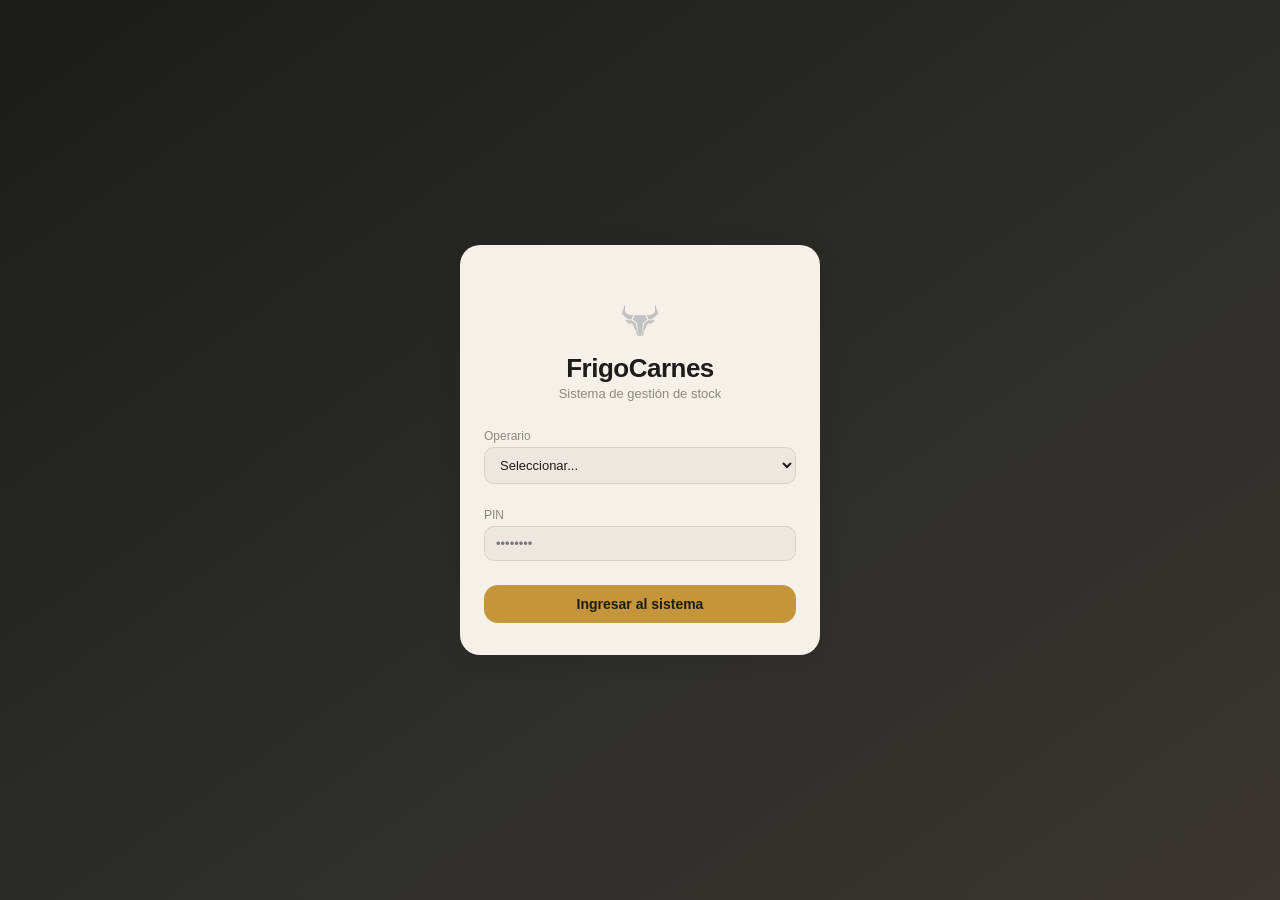
==== commit 24121d0a: "Update index.html" ====
--- a/index.html
+++ b/index.html
@@ -28,7 +28,7 @@
 <div id="loginScreen" class="login-screen">
   <div class="login-box">
     <div class="login-logo">
-      <div class="login-icon"><img src="[data-uri]" width="90" height="90" style="object-fit:contain;display:block" alt="FrigoCarnes"></div>
+      <div class="login-icon" style="display:flex;justify-content:center;margin-bottom:4px"><img src="[data-uri]" width="120" height="72" style="object-fit:contain;display:block" alt="FrigoCarnes"></div>
       <div class="login-brand">FrigoCarnes</div>
       <div class="login-sub">Sistema de gestión de stock</div>
     </div>
@@ -57,7 +57,7 @@
   <div class="topbar">
     <div class="topbar-inner">
       <div class="logo">
-        <div class="logo-icon"><img src="[data-uri]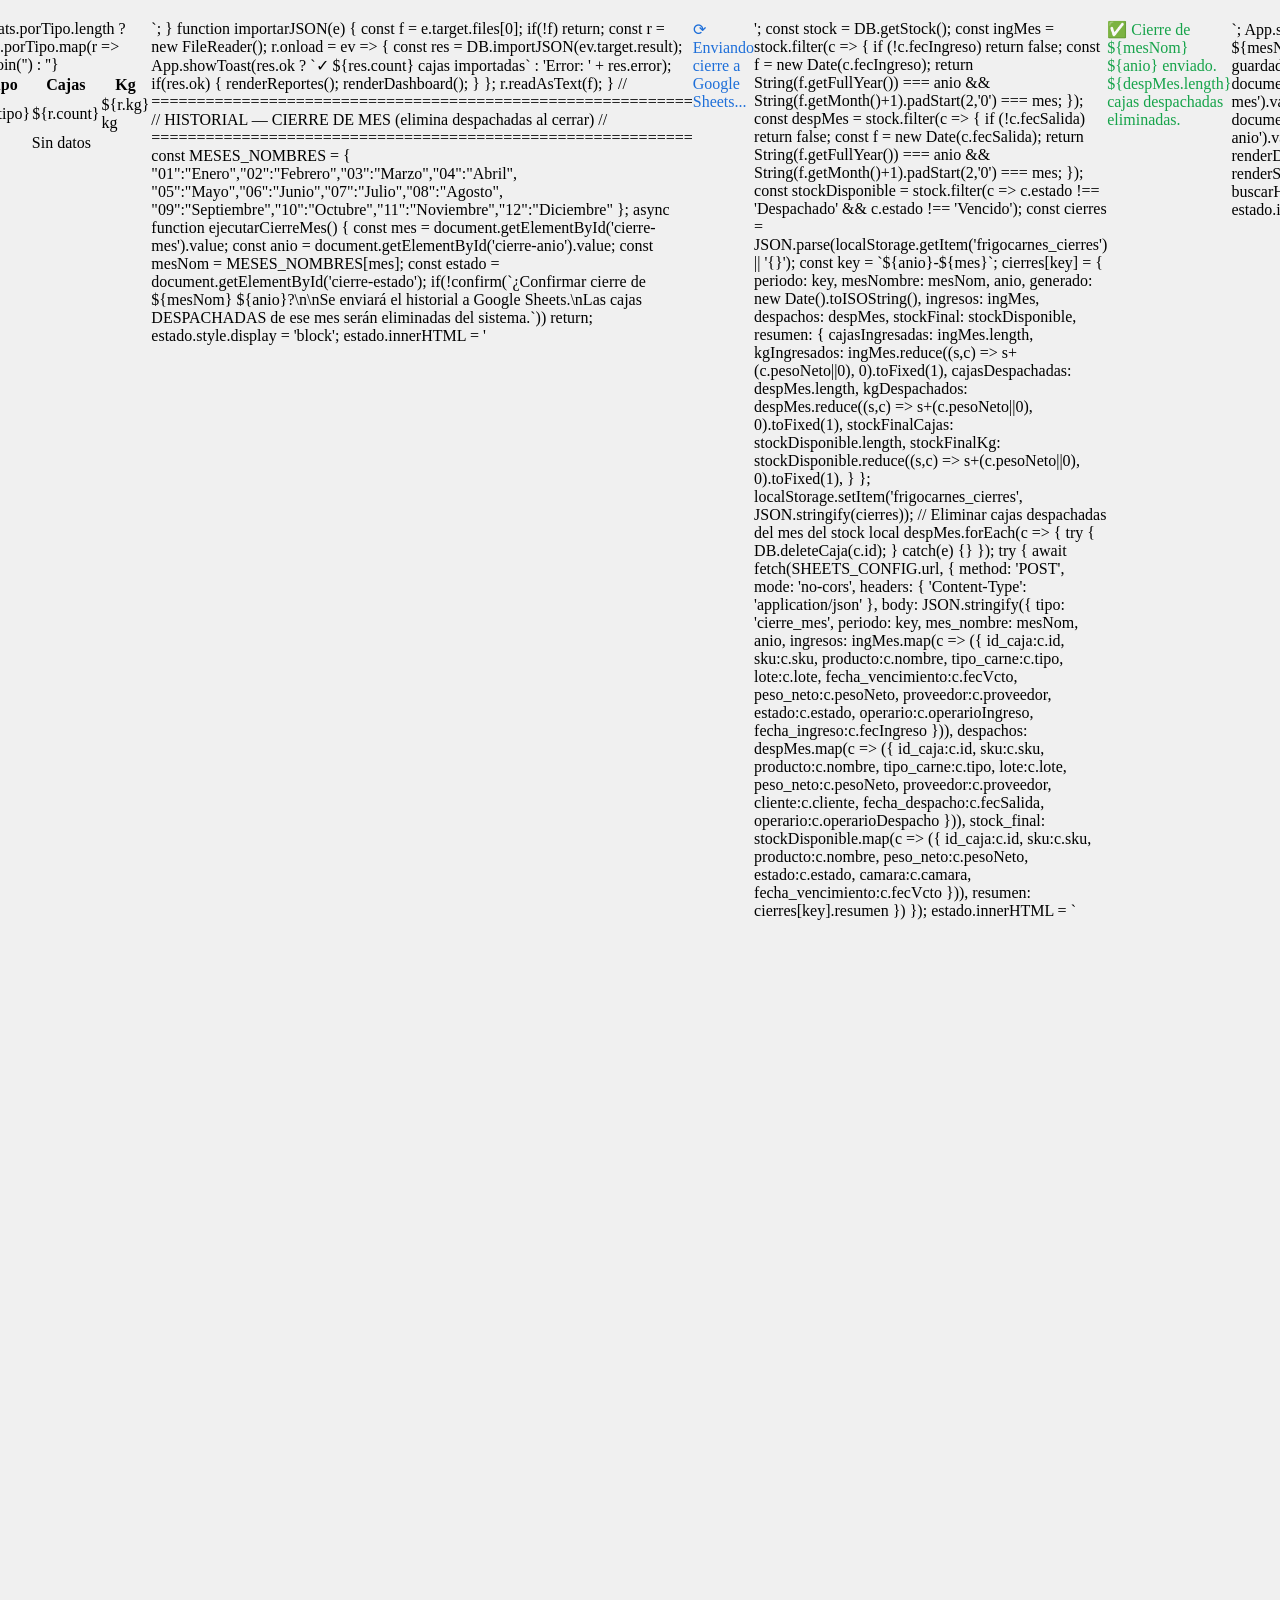
==== commit 1b3ced16: "Update index.html" ====
--- a/index.html
+++ b/index.html
@@ -1,615 +1,1126 @@
-<!DOCTYPE html>
-<html lang="es">
-<head>
-<meta charset="UTF-8">
-<meta name="viewport" content="width=device-width, initial-scale=1.0, maximum-scale=1.0">
-<meta name="description" content="FrigoCarnes WMS - Sistema de gestión de stock frigorífico">
-<meta name="theme-color" content="#0a1628">
-<link rel="manifest" href="manifest.json">
-<link rel="apple-touch-icon" href="icon-192.svg">
-<title>FrigoCarnes WMS</title>
-<link rel="stylesheet" href="css/main.css">
-<style>
-@keyframes pulse-alerta {
-  0%   { opacity: 1; transform: scale(1); }
-  50%  { opacity: 0.4; transform: scale(0.85); }
-  100% { opacity: 1; transform: scale(1); }
-}
-#alerta-badge-top, #alerta-badge-bnav {
-  animation: pulse-alerta 2.4s ease-in-out infinite;
-  box-shadow: 0 0 0 2px rgba(220,38,38,0.2);
-}
-.supervisor-only { display: none; }
-</style>
-</head>
-<body>
-
-<!-- LOGIN -->
-<div id="loginScreen" class="login-screen">
-  <div class="login-box">
-    <div class="login-logo">
-      <div class="login-icon" style="display:flex;justify-content:center;margin-bottom:4px"><img src="[data-uri]" width="120" height="72" style="object-fit:contain;display:block" alt="FrigoCarnes"></div>
-      <div class="login-brand">FrigoCarnes</div>
-      <div class="login-sub">Sistema de gestión de stock</div>
+/* =============================================
+   FRIGOCARNES WMS — Lógica principal
+   ============================================= */
+
+// Usuarios del sistema (verificación local + backend)
+const USUARIOS_LOCAL = {
+  'Carlos (Administrador)': { pin: '14181418', rol: 'supervisor', display: 'Carlos (Administrador)' },
+  'Marlen (Administradora)': { pin: '14181418', rol: 'supervisor', display: 'Marlen (Administradora)' },
+  'Operador': { pin: '2020fc', rol: 'operario', display: 'Operador' },
+  // Compatibilidad con usuario Admin anterior
+  'Admin': { pin: '14181418', rol: 'supervisor', display: 'Carlos (Administrador)' },
+  'Administrador': { pin: '14181418', rol: 'supervisor', display: 'Carlos (Administrador)' },
+};
+
+const App = (() => {
+  function fmtDate(d) {
+    if (!d) return '—';
+    const [y,m,day] = d.split('-');
+    return `${day}/${m}/${y}`;
+  }
+
+  function diasRestantes(fecVcto) {
+    if (!fecVcto) return 9999;
+    return Math.ceil((new Date(fecVcto) - new Date()) / 86400000);
+  }
+
+  function vctoClass(dias) {
+    if (dias < 0) return 'vcto-danger';
+    if (dias <= 7) return 'vcto-warn';
+    return 'vcto-ok';
+  }
+
+  function estadoBadge(estado) {
+    return `<span class="badge badge-${estado}">${estado}</span>`;
+  }
+
+  function showToast(msg) {
+    const t = document.getElementById('toast');
+    document.getElementById('toastMsg').textContent = msg;
+    t.classList.add('show');
+    setTimeout(() => t.classList.remove('show'), 2800);
+  }
+
+  function irA(v, btn) {
+    const views = document.querySelectorAll('.view');
+    views.forEach(el => el.classList.remove('active'));
+    const target = document.getElementById('view-' + v);
+    if (target) target.classList.add('active');
+    document.querySelectorAll('.nav-tab').forEach(t => t.classList.toggle('active', t.dataset.view === v));
+    document.querySelectorAll('.bnav-btn').forEach(b => b.classList.toggle('active', b.dataset.v === v));
+    if(v==='alertas'){
+      const b1=document.getElementById('alerta-badge-top');
+      const b2=document.getElementById('alerta-badge-bnav');
+      if(b1)b1.style.display='none';
+      if(b2)b2.style.display='none';
+    }
+    const renders = {
+      dashboard: typeof renderDashboard === 'function' ? renderDashboard : null,
+      stock: typeof renderStock === 'function' ? renderStock : null,
+      alertas: typeof renderAlertas === 'function' ? renderAlertas : null,
+      reportes: typeof renderReportes === 'function' ? renderReportes : null,
+      ingresar: () => { if(typeof ScannerRemoto !== 'undefined') ScannerRemoto.iniciar(); },
+    };
+    if (renders[v]) renders[v]();
+    if (v === 'ingresar' && typeof ScannerRemoto !== 'undefined') {
+      ScannerRemoto.iniciar();
+    }
+  }
+
+  return { showToast, irA };
+})();
+
+// ============================================================
+//  AUTH
+// ============================================================
+
+async function login() {
+  const u = document.getElementById('loginUser').value;
+  const p = document.getElementById('loginPin').value;
+  const errEl = document.getElementById('loginError');
+  if (!u || !p) {
+    errEl.textContent = 'Selecciona operario e ingresa PIN';
+    errEl.style.display = 'block';
+    return;
+  }
+  errEl.style.display = 'none';
+
+  function entrarApp(nombre, rol) {
+    sessionStorage.setItem('frigocarnes_session', JSON.stringify({ usuario: nombre, rol: rol||'operario', ts: Date.now() }));
+    document.getElementById('loginScreen').style.display = 'none';
+    document.getElementById('app').style.display = 'block';
+    document.getElementById('topUser').textContent = nombre;
+    const fop = document.getElementById('f-op'); if(fop) fop.value = nombre;
+    aplicarPermisosRol(rol);
+    irA('dashboard');
+    setTimeout(() => {
+      DBSync.inicializar().then(() => { renderDashboard(); renderStock(); actualizarBadgeAlertas(); if(typeof actualizarBadgePedidos==='function') actualizarBadgePedidos(); });
+    }, 100);
+  }
+
+  // Verificar localmente primero
+  const usuarioLocal = USUARIOS_LOCAL[u];
+  if (usuarioLocal && String(p) === String(usuarioLocal.pin)) {
+    entrarApp(usuarioLocal.display, usuarioLocal.rol);
+    return;
+  }
+
+  // Intentar con backend
+  try {
+    const resultado = await SupaDB.login(u, p);
+    if (resultado.ok) {
+      entrarApp(resultado.usuario.nombre, resultado.usuario.rol);
+      mostrarEstadoConexion(true);
+    } else {
+      errEl.textContent = resultado.error || 'Usuario o PIN incorrecto';
+      errEl.style.display = 'block';
+    }
+  } catch(e) {
+    errEl.textContent = 'Usuario o PIN incorrecto';
+    errEl.style.display = 'block';
+  }
+}
+
+function aplicarPermisosRol(rol) {
+  const esSupervisor = rol === 'supervisor' || rol === 'admin';
+  document.querySelectorAll('.supervisor-only').forEach(el => {
+    el.style.display = esSupervisor ? 'inline-flex' : 'none';
+  });
+}
+
+function logout() {
+  if(confirm('¿Cerrar sesión?')) { DB.logout(); location.reload(); }
+}
+
+// ============================================================
+//  NAVEGACIÓN
+// ============================================================
+
+function irA(v, btn) {
+  const views = document.querySelectorAll('.view');
+  views.forEach(el => el.classList.remove('active'));
+  const target = document.getElementById('view-' + v);
+  if (target) target.classList.add('active');
+  document.querySelectorAll('.nav-tab').forEach(t => t.classList.toggle('active', t.dataset.view === v));
+  document.querySelectorAll('.bnav-btn').forEach(b => b.classList.toggle('active', b.dataset.v === v));
+  if(v==='alertas'){
+    const b1=document.getElementById('alerta-badge-top');
+    const b2=document.getElementById('alerta-badge-bnav');
+    if(b1)b1.style.display='none';
+    if(b2)b2.style.display='none';
+  }
+  const renders = {
+    dashboard: typeof renderDashboard === 'function' ? renderDashboard : null,
+    stock: typeof renderStock === 'function' ? renderStock : null,
+    alertas: typeof renderAlertas === 'function' ? renderAlertas : null,
+    reportes: typeof renderReportes === 'function' ? renderReportes : null,
+    ingresar: () => { if(typeof ScannerRemoto !== 'undefined') ScannerRemoto.iniciar(); },
+  };
+  if (renders[v]) renders[v]();
+}
+
+// ============================================================
+//  DETALLE CAJA (sin botón despachar — solo cerrar y eliminar)
+// ============================================================
+
+function verDetalle(id) {
+  const c = DB.getStock().find(x => x.id === id);
+  if (!c) return;
+  const fmtDate = d => { if(!d) return '—'; const [y,m,day]=d.split('-'); return `${day}/${m}/${y}`; };
+  const dias = Math.ceil((new Date(c.fecVcto) - new Date()) / 86400000);
+  const badge = e => `<span class="badge badge-${e}">${e}</span>`;
+
+  document.getElementById('detalleContent').innerHTML = `
+    <div class="det-header">
+      <div class="det-title">${c.nombre}</div>
+      <div class="det-sub">${c.id} · ${badge(c.estado)}</div>
     </div>
-    <div class="form-row">
-      <label>Operario</label>
-      <select id="loginUser">
-        <option value="">Seleccionar...</option>
-        <option value="Carlos (Administrador)">Carlos (Administrador)</option>
-        <option value="Marlen (Administradora)">Marlen (Administradora)</option>
-        <option value="Operador">Operador</option>
-      </select>
-    </div>
-    <div class="form-row">
-      <label>PIN</label>
-      <input type="password" id="loginPin" placeholder="••••••••" maxlength="20" inputmode="numeric">
-    </div>
-    <button class="btn btn-primary" onclick="login()">Ingresar al sistema</button>
-    <div id="loginError" class="error-msg" style="display:none">Usuario o PIN incorrecto</div>
-  </div>
-</div>
-
-<!-- APP PRINCIPAL -->
-<div id="app" style="display:none">
-
-  <!-- TOPBAR -->
-  <div class="topbar">
-    <div class="topbar-inner">
-      <div class="logo">
-        <div class="logo-icon"><img src="[data-uri]" width="44" height="28" style="object-fit:contain;display:block" alt="FrigoCarnes"></div>
-        <div>
-          <div class="logo-name">FrigoCarnes</div>
-          <div class="logo-sub" id="topUser"></div>
+    <div class="det-body">
+      <div class="det-section">
+        <div class="det-sec-title">Identificación</div>
+        <div class="det-grid">
+          <div class="det-field"><div class="det-label">ID</div><div class="det-val">${c.id}</div></div>
+          <div class="det-field"><div class="det-label">SKU</div><div class="det-val">${c.sku}</div></div>
+          <div class="det-field"><div class="det-label">Lote</div><div class="det-val">${c.lote}</div></div>
+          <div class="det-field"><div class="det-label">Tipo</div><div class="det-val">${c.tipo}</div></div>
         </div>
       </div>
-      <div style="display:flex;align-items:center;gap:8px;">
-        <button onclick="DBSync.refrescar().then(()=>{renderDashboard();renderStock();})" title="Sincronizar" style="background:none;border:none;color:#fff;font-size:16px;cursor:pointer;padding:4px 8px;border-radius:6px;opacity:0.8">⟳</button>
-        <button class="icon-btn" onclick="logout()" title="Cerrar sesión">&#x2715;</button>
+      <div class="det-section">
+        <div class="det-sec-title">Peso</div>
+        <div class="det-grid">
+          <div class="det-field"><div class="det-label">Peso neto</div><div class="det-val">${c.pesoNeto} kg</div></div>
+          <div class="det-field"><div class="det-label">Peso bruto</div><div class="det-val">${c.pesoBruto||'—'} kg</div></div>
+          <div class="det-field"><div class="det-label">Piezas</div><div class="det-val">${c.piezas}</div></div>
+          <div class="det-field"><div class="det-label">País</div><div class="det-val">${c.pais}</div></div>
+        </div>
+      </div>
+      <div class="det-section">
+        <div class="det-sec-title">Fechas</div>
+        <div class="det-grid">
+          <div class="det-field"><div class="det-label">Producción</div><div class="det-val">${fmtDate(c.fecProd)}</div></div>
+          <div class="det-field"><div class="det-label">Vencimiento</div><div class="det-val" style="color:var(--${dias<0?'danger':dias<=7?'warn':'ok'})">${fmtDate(c.fecVcto)} (${dias<0?'VENCIDA':dias+'d'})</div></div>
+          <div class="det-field"><div class="det-label">Ingreso</div><div class="det-val">${fmtDate(c.fecIngreso)} ${c.horaIngreso}</div></div>
+          ${c.fecSalida?`<div class="det-field"><div class="det-label">Salida</div><div class="det-val">${fmtDate(c.fecSalida)} ${c.horaSalida}</div></div>`:''}
+        </div>
+      </div>
+      <div class="det-section">
+        <div class="det-sec-title">Ubicación</div>
+        <div class="det-grid">
+          <div class="det-field"><div class="det-label">Cámara</div><div class="det-val" style="color:var(--cold)">${c.camara}</div></div>
+          <div class="det-field"><div class="det-label">Pallet</div><div class="det-val">${c.pallet||'—'}</div></div>
+          <div class="det-field"><div class="det-label">Rack</div><div class="det-val">${c.rack||'—'}</div></div>
+          <div class="det-field"><div class="det-label">Fila/Nivel</div><div class="det-val">${c.fila||'—'}/${c.nivel||'—'}</div></div>
+        </div>
+      </div>
+      <div class="det-section">
+        <div class="det-sec-title">Origen</div>
+        <div class="det-grid">
+          <div class="det-field full"><div class="det-label">Proveedor</div><div class="det-val">${c.proveedor}</div></div>
+          <div class="det-field full"><div class="det-label">Planta</div><div class="det-val">${c.planta||'—'}</div></div>
+        </div>
+      </div>
+      ${c.obs?`<div class="det-section"><div class="det-sec-title">Observaciones</div><div style="background:var(--bg2);border-radius:8px;padding:10px;font-size:13px">${c.obs}</div></div>`:''}
+      <div class="det-section">
+        <div class="det-sec-title">Trazabilidad</div>
+        <div class="timeline">${(c.movimientos||[]).map((m,i,arr)=>`<div class="tl-item"><div class="tl-line"><div class="tl-dot"></div>${i<arr.length-1?'<div class="tl-conn"></div>':''}</div><div class="tl-content"><div class="tl-event">${m.split(' — ')[1]||m}</div><div class="tl-meta">${m.split(' — ')[0]||''}</div></div></div>`).join('')}</div>
+      </div>
+      <div style="display:flex;gap:8px;margin-top:16px">
+        <button class="btn btn-secondary" onclick="cerrarOverlay()" style="flex:1">✕ Cerrar</button>
+        ${(()=>{const s=DB.getSession();return(s&&s.rol==='supervisor')?'<button class="btn" style="background:#fee2e2;color:#991b1b;padding:11px 14px" onclick="if(confirm(\'¿Eliminar esta caja? Esta acción se registrará en Sheets.\'))eliminarCaja(\'${c.id}\')">🗑 Eliminar</button>':'';})()}
+      </div>
+    </div>`;
+
+  document.getElementById('detalleOverlay').style.display = 'block';
+}
+
+function cerrarOverlay(e) {
+  if (!e || e.target === document.getElementById('detalleOverlay')) {
+    document.getElementById('detalleOverlay').style.display = 'none';
+  }
+}
+
+// ============================================================
+//  STOCK
+// ============================================================
+
+function setFiltro(f, btn) {
+  document.querySelectorAll('.chip').forEach(c => c.classList.remove('active'));
+  btn?.classList.add('active');
+  window._filtroActivo = f;
+  filtrarCajas();
+}
+
+function filtroRapido(tipo) {
+  const input = document.getElementById('searchInput');
+  if (input) input.value = tipo;
+  document.querySelectorAll('#filtros-rapidos .chip').forEach(c => {
+    c.classList.toggle('chip-active', c.textContent.includes(tipo) || (tipo==='' && c.id==='chip-todos'));
+  });
+  filtrarCajas();
+}
+
+function filtrarCajas() {
+  const search = (document.getElementById('searchInput')?.value || '').toLowerCase();
+  const f = window._filtroActivo || 'todos';
+  const hoy = new Date();
+  
+  // Actualizar estado de cajas vencidas automáticamente
+  const stock = DB.getStock();
+  stock.forEach(c => {
+    if (c.estado === 'Disponible' && c.fecVcto) {
+      const dias = Math.ceil((new Date(c.fecVcto) - hoy) / 86400000);
+      if (dias < 0) {
+        DB.updateCaja(c.id, { estado: 'Vencido' });
+        c.estado = 'Vencido';
+      }
+    }
+  });
+
+  let cajas = stock.filter(c => {
+    if (search) {
+      const h = [c.id, c.sku, c.lote, c.nombre, c.proveedor, c.tipo, c.camara].join(' ').toLowerCase();
+      if (!h.includes(search)) return false;
+    }
+    if (f === 'todos') return true;
+    if (f === 'vcto7') {
+      const d = Math.ceil((new Date(c.fecVcto) - hoy) / 86400000);
+      return d >= 0 && d <= 7 && c.estado !== 'Despachado';
+    }
+    return c.estado === f;
+  }).sort((a, b) => new Date(a.fecVcto) - new Date(b.fecVcto));
+
+  const fmtDate = d => { if(!d) return '—'; const [y,m,day]=d.split('-'); return `${day}/${m}/${y}`; };
+  const diasR = v => v ? Math.ceil((new Date(v) - hoy) / 86400000) : 9999;
+  const vctoC = d => d < 0 ? 'vcto-danger' : d <= 7 ? 'vcto-warn' : 'vcto-ok';
+  const badge = e => `<span class="badge badge-${e}">${e}</span>`;
+
+  document.getElementById('stockCount').textContent = `${cajas.length} caja${cajas.length!==1?'s':''} encontrada${cajas.length!==1?'s':''}`;
+  document.getElementById('cajaList').innerHTML = cajas.length
+    ? cajas.map(c => {
+        const dias = diasR(c.fecVcto);
+        const vl = dias < 0 ? '⚠ VENCIDA' : dias === 0 ? 'Vence HOY' : `Vence en ${dias}d`;
+        return `<div class="caja-card" onclick="verDetalle('${c.id}')">
+          <div class="caja-header"><div><div class="caja-id">${c.id}</div><div class="caja-sku">${c.sku} · Lote: ${c.lote}</div></div>${badge(c.estado)}</div>
+          <div class="caja-meta"><span class="caja-meta-item"><strong>${c.nombre}</strong></span><span class="caja-meta-item">⚖ ${c.pesoNeto} kg</span><span class="caja-meta-item">🏭 ${c.proveedor}</span></div>
+          <div class="caja-footer"><span class="caja-ubicacion">📍 ${c.camara} ${c.rack} ${c.fila} ${c.nivel}</span><span class="caja-vcto ${vctoC(dias)}">${vl}</span></div>
+        </div>`;
+      }).join('')
+    : '<div class="empty-state"><span class="empty-icon">📦</span><div class="empty-text">Sin resultados</div></div>';
+}
+
+function renderStock() { filtrarCajas(); }
+
+// ============================================================
+//  FORMULARIO INGRESAR
+// ============================================================
+
+function limpiarForm() {
+  document.getElementById('cajaForm').reset();
+  document.querySelectorAll('.autofilled').forEach(e => e.classList.remove('autofilled'));
+  document.getElementById('panelAnalisis').style.display = 'none';
+  const s = DB.getSession();
+  if (s) document.getElementById('f-op').value = s.usuario;
+  document.getElementById('f-piezas').value = '1';
+}
+
+function guardarCaja(e) {
+  e.preventDefault();
+  const hoy = new Date().toISOString().split('T')[0];
+  const hora = new Date().toLocaleTimeString('es-CL', { hour:'2-digit', minute:'2-digit' });
+  const get = id => document.getElementById(id)?.value || '';
+
+  // Generar ID único
+  const id = DB.getNextId();
+
+  const caja = {
+    id,
+    sku:              get('f-sku'),
+    nombre:           get('f-nombre'),
+    tipo:             get('f-tipo'),
+    lote:             get('f-lote'),
+    fecProd:          get('f-fprod'),
+    fecEnv:           get('f-fenv'),
+    fecVcto:          get('f-fvcto'),
+    horaProd:         get('f-hprod'),
+    pesoNeto:         parseFloat(get('f-peso-neto')) || 0,
+    pesoBruto:        parseFloat(get('f-peso-bruto')) || 0,
+    piezas:           parseInt(get('f-piezas')) || 1,
+    unidad:           get('f-unidad'),
+    pais:             get('f-pais'),
+    planta:           get('f-planta') || '',
+    proveedor:        get('f-prov'),
+    estado:           'Disponible',
+    camara:           get('f-camara') || '',
+    rack:             get('f-rack') || '',
+    fila:             get('f-fila') || '',
+    nivel:            get('f-nivel') || '',
+    pallet:           get('f-pallet') || '',
+    fecIngreso:       hoy,
+    horaIngreso:      hora,
+    fecSalida:        '',
+    horaSalida:       '',
+    operarioIngreso:  get('f-op'),
+    operarioDespacho: '',
+    codigoBarras:     get('f-barras') || generarCodigoBarras({ id }),
+    cert:             get('f-cert') || '',
+    obs:              get('f-obs') || '',
+    movimientos:      [`${hoy} ${hora} — Ingreso por ${get('f-op')}`]
+  };
+
+  // Asegurar código de barras
+  if (!caja.codigoBarras) caja.codigoBarras = generarCodigoBarras(caja);
+
+  DB.addCaja(caja);
+  App.showToast('✓ Caja ' + caja.id + ' guardada — genera la etiqueta');
+
+  // Pre-llenar pestaña etiquetas
+  setTimeout(() => {
+    const set = (id, v) => { const el = document.getElementById(id); if(el && v) el.value = v; };
+    set('eq-sku', caja.sku);
+    set('eq-nombre', caja.nombre);
+    set('eq-tipo', caja.tipo);
+    set('eq-lote', caja.lote);
+    set('eq-peso', caja.pesoNeto);
+    set('eq-fprod', caja.fecProd);
+    set('eq-fvcto', caja.fecVcto);
+    set('eq-prov', caja.proveedor);
+    set('eq-pais', caja.pais);
+    set('eq-id', caja.id); // ID bloqueado en etiquetas
+    // Guardar caja para botón "Añadir a Stock y Sheets"
+    window._cajaPendienteSheets = caja;
+    // Mostrar botón añadir stock
+    const btnAdd = document.getElementById('btn-add-stock');
+    if (btnAdd) btnAdd.style.display = '';
+    window._etiquetaFijada = null; // nueva caja, desanclar
+    irA('etiquetas');
+    setTimeout(() => { if(typeof generarEtiqueta === 'function') generarEtiqueta(); }, 200);
+  }, 300);
+
+  limpiarForm();
+}
+
+// Botón manual "Añadir a Stock y Sheets"
+function agregarAStockYSheets() {
+  const caja = window._cajaPendienteSheets;
+  if (!caja) { App.showToast('No hay caja pendiente'); return; }
+
+  enviarASheets({
+    tipo: 'ingreso',
+    id_caja: caja.id,
+    sku: caja.sku,
+    producto: caja.nombre,
+    tipo_carne: caja.tipo,
+    lote: caja.lote,
+    fecha_produccion: caja.fecProd,
+    fecha_vencimiento: caja.fecVcto,
+    peso_neto: caja.pesoNeto,
+    peso_bruto: caja.pesoBruto,
+    proveedor: caja.proveedor,
+    pais_origen: caja.pais,
+    operario: caja.operarioIngreso,
+    fecha_ingreso: caja.fecIngreso,
+    hora: caja.horaIngreso,
+    codigo_barras: caja.codigoBarras
+  });
+
+  App.showToast('✓ Caja enviada a Google Sheets');
+  window._cajaPendienteSheets = null;
+  const btnAdd = document.getElementById('btn-add-stock');
+  if (btnAdd) btnAdd.style.display = 'none';
+}
+
+// ============================================================
+//  ELIMINAR CAJA (con notificación a Sheets)
+// ============================================================
+
+function eliminarCaja(id) {
+  const caja = DB.getStock().find(c => c.id === id);
+  const s = DB.getSession();
+  const hoy = new Date().toISOString().split('T')[0];
+  const hora = new Date().toLocaleTimeString('es-CL', { hour:'2-digit', minute:'2-digit' });
+
+  DB.deleteCaja(id);
+  document.getElementById('detalleOverlay').style.display = 'none';
+  App.showToast('Caja ' + id + ' eliminada');
+  filtrarCajas();
+  renderDashboard();
+
+  // Notificar a Sheets que se eliminó
+  if (caja) {
+    enviarASheets({
+      tipo: 'eliminacion',
+      id_caja: caja.id,
+      sku: caja.sku,
+      producto: caja.nombre,
+      tipo_carne: caja.tipo,
+      lote: caja.lote,
+      peso_neto: caja.pesoNeto,
+      proveedor: caja.proveedor,
+      estado: 'ELIMINADO',
+      operario: s?.usuario || 'Sistema',
+      fecha_eliminacion: hoy,
+      hora_eliminacion: hora,
+      motivo: 'Eliminado manualmente desde la aplicación'
+    });
+  }
+}
+
+// ============================================================
+//  DESPACHO
+// ============================================================
+
+function despacharCaja(id) {
+  const s = DB.getSession();
+  const hoy = new Date().toISOString().split('T')[0];
+  const hora = new Date().toLocaleTimeString('es-CL', { hour:'2-digit', minute:'2-digit' });
+  DB.updateCaja(id, { estado:'Despachado', fecSalida:hoy, horaSalida:hora, operarioDespacho:s?.usuario||'Sistema' });
+  DB.addMovimiento(id, `Despachado por ${s?.usuario||'Sistema'}`);
+  const caja = DB.getStock().find(c => c.id === id);
+  if (caja) {
+    enviarASheets({ tipo:'despacho', id_caja:caja.id, sku:caja.sku, producto:caja.nombre, tipo_carne:caja.tipo,
+      lote:caja.lote, fecha_vencimiento:caja.fecVcto, peso_neto:caja.pesoNeto, proveedor:caja.proveedor,
+      camara_frio:caja.camara, n_pallet:caja.pallet, cliente_destino:caja.cliente, orden_compra:caja.oc||'',
+      fecha_ingreso:caja.fecIngreso, fecha_despacho:hoy, hora_despacho:hora,
+      operario_despacho:s?.usuario||'Sistema', observaciones:caja.obs||'' });
+  }
+  App.showToast('✓ Caja ' + id + ' despachada');
+  renderDashboard();
+}
+
+function despacharUna(id) { despacharCaja(id); }
+
+// ============================================================
+//  DASHBOARD
+// ============================================================
+
+function renderDashboard() {
+  actualizarBadgeAlertas();
+  if (typeof actualizarBadgePedidos === 'function') actualizarBadgePedidos();
+  const stats = DB.getStats();
+  document.getElementById('d-total').textContent = stats.total;
+  document.getElementById('d-kg').textContent = stats.kgTotal;
+  document.getElementById('d-vcto').textContent = stats.porVencer;
+  document.getElementById('d-desp').textContent = stats.despHoy;
+  const stock = DB.getStock().slice(0, 6);
+  const movs = [];
+  stock.forEach(c => {
+    if (c.movimientos?.length) {
+      const last = c.movimientos[c.movimientos.length - 1];
+      movs.push({ nombre: c.nombre, id: c.id, msg: last });
+    }
+  });
+  document.getElementById('timeline-dash').innerHTML = movs.slice(0, 5).map((m, i, arr) =>
+    `<div class="tl-item"><div class="tl-line"><div class="tl-dot"></div>${i < arr.length-1 ? '<div class="tl-conn"></div>' : ''}</div>
+    <div class="tl-content"><div class="tl-event">${m.nombre}</div><div class="tl-meta">${m.id} · ${m.msg.split(' — ')[1]||m.msg}</div></div></div>`
+  ).join('') || '<div class="empty-state"><span class="empty-icon">📋</span><div class="empty-text">Sin movimientos</div></div>';
+}
+
+// ============================================================
+//  ALERTAS
+// ============================================================
+
+function renderAlertas() {
+  const alertas = [];
+  const hoy = new Date();
+  DB.getStock().forEach(c => {
+    if (c.estado === 'Despachado') return;
+    const dias = Math.ceil((new Date(c.fecVcto) - hoy) / 86400000);
+    if (dias < 0) alertas.push({ tipo:'danger', ico:'⛔', t:'VENCIDA: '+c.nombre, d:`${c.id} · ${c.proveedor}` });
+    else if (dias <= 3) alertas.push({ tipo:'danger', ico:'⚠', t:`Vence en ${dias}d: ${c.nombre}`, d:c.id });
+    else if (dias <= 7) alertas.push({ tipo:'warn', ico:'🕐', t:`Vence en ${dias}d: ${c.nombre}`, d:c.id });
+    if (c.inspeccion === 'Pendiente') alertas.push({ tipo:'info', ico:'📋', t:'Inspección pendiente: '+c.id, d:c.nombre });
+  });
+  document.getElementById('alertaList').innerHTML = alertas.length
+    ? `<div class="alerta-list">${alertas.map(a => `<div class="alerta-item"><span class="alerta-icon ${a.tipo}">${a.ico}</span><div><div class="alerta-title">${a.t}</div><div class="alerta-desc">${a.d}</div></div></div>`).join('')}</div>`
+    : '<div class="empty-state"><span class="empty-icon">✅</span><div class="empty-text">Sin alertas activas</div></div>';
+}
+
+// ============================================================
+//  REPORTES
+// ============================================================
+
+function renderReportes() {
+  const stats = DB.getStats();
+  document.getElementById('resumenStock').innerHTML = `
+    <div class="resumen-wrap"><table class="resumen-table">
+      <thead><tr><th>Cámara</th><th>Cajas</th><th>Kg</th></tr></thead>
+      <tbody>${stats.porCamara.map(r => `<tr><td>${r.camara}</td><td>${r.count}</td><td>${r.kg} kg</td></tr>`).join('')}</tbody>
+    </table></div>`;
+  document.getElementById('resumenTipo').innerHTML = `
+    <div class="resumen-wrap"><table class="resumen-table">
+      <thead><tr><th>Tipo</th><th>Cajas</th><th>Kg</th></tr></thead>
+      <tbody>${stats.porTipo.length
+        ? stats.porTipo.map(r => `<tr><td>${r.tipo}</td><td>${r.count}</td><td>${r.kg} kg</td></tr>`).join('')
+        : '<tr><td colspan="3" style="text-align:center;color:var(--muted)">Sin datos</td></tr>'}</tbody>
+    </table></div>`;
+}
+
+function importarJSON(e) {
+  const f = e.target.files[0]; if(!f) return;
+  const r = new FileReader();
+  r.onload = ev => {
+    const res = DB.importJSON(ev.target.result);
+    App.showToast(res.ok ? `✓ ${res.count} cajas importadas` : 'Error: ' + res.error);
+    if(res.ok) { renderReportes(); renderDashboard(); }
+  };
+  r.readAsText(f);
+}
+
+// ============================================================
+//  HISTORIAL — CIERRE DE MES (elimina despachadas al cerrar)
+// ============================================================
+
+const MESES_NOMBRES = {
+  "01":"Enero","02":"Febrero","03":"Marzo","04":"Abril",
+  "05":"Mayo","06":"Junio","07":"Julio","08":"Agosto",
+  "09":"Septiembre","10":"Octubre","11":"Noviembre","12":"Diciembre"
+};
+
+async function ejecutarCierreMes() {
+  const mes = document.getElementById('cierre-mes').value;
+  const anio = document.getElementById('cierre-anio').value;
+  const mesNom = MESES_NOMBRES[mes];
+  const estado = document.getElementById('cierre-estado');
+  if(!confirm(`¿Confirmar cierre de ${mesNom} ${anio}?\n\nSe enviará el historial a Google Sheets.\nLas cajas DESPACHADAS de ese mes serán eliminadas del sistema.`)) return;
+
+  estado.style.display = 'block';
+  estado.innerHTML = '<span style="color:#1e6fd9">⟳ Enviando cierre a Google Sheets...</span>';
+
+  const stock = DB.getStock();
+  const ingMes = stock.filter(c => {
+    if (!c.fecIngreso) return false;
+    const f = new Date(c.fecIngreso);
+    return String(f.getFullYear()) === anio && String(f.getMonth()+1).padStart(2,'0') === mes;
+  });
+  const despMes = stock.filter(c => {
+    if (!c.fecSalida) return false;
+    const f = new Date(c.fecSalida);
+    return String(f.getFullYear()) === anio && String(f.getMonth()+1).padStart(2,'0') === mes;
+  });
+  const stockDisponible = stock.filter(c => c.estado !== 'Despachado' && c.estado !== 'Vencido');
+
+  const cierres = JSON.parse(localStorage.getItem('frigocarnes_cierres') || '{}');
+  const key = `${anio}-${mes}`;
+  cierres[key] = {
+    periodo: key, mesNombre: mesNom, anio,
+    generado: new Date().toISOString(),
+    ingresos: ingMes, despachos: despMes, stockFinal: stockDisponible,
+    resumen: {
+      cajasIngresadas: ingMes.length,
+      kgIngresados: ingMes.reduce((s,c) => s+(c.pesoNeto||0), 0).toFixed(1),
+      cajasDespachadas: despMes.length,
+      kgDespachados: despMes.reduce((s,c) => s+(c.pesoNeto||0), 0).toFixed(1),
+      stockFinalCajas: stockDisponible.length,
+      stockFinalKg: stockDisponible.reduce((s,c) => s+(c.pesoNeto||0), 0).toFixed(1),
+    }
+  };
+  localStorage.setItem('frigocarnes_cierres', JSON.stringify(cierres));
+
+  // Eliminar cajas despachadas del mes del stock local
+  despMes.forEach(c => { try { DB.deleteCaja(c.id); } catch(e) {} });
+
+  try {
+    await fetch(SHEETS_CONFIG.url, {
+      method: 'POST', mode: 'no-cors',
+      headers: { 'Content-Type': 'application/json' },
+      body: JSON.stringify({
+        tipo: 'cierre_mes', periodo: key, mes_nombre: mesNom, anio,
+        ingresos: ingMes.map(c => ({ id_caja:c.id, sku:c.sku, producto:c.nombre, tipo_carne:c.tipo, lote:c.lote, fecha_vencimiento:c.fecVcto, peso_neto:c.pesoNeto, proveedor:c.proveedor, estado:c.estado, operario:c.operarioIngreso, fecha_ingreso:c.fecIngreso })),
+        despachos: despMes.map(c => ({ id_caja:c.id, sku:c.sku, producto:c.nombre, tipo_carne:c.tipo, lote:c.lote, peso_neto:c.pesoNeto, proveedor:c.proveedor, cliente:c.cliente, fecha_despacho:c.fecSalida, operario:c.operarioDespacho })),
+        stock_final: stockDisponible.map(c => ({ id_caja:c.id, sku:c.sku, producto:c.nombre, peso_neto:c.pesoNeto, estado:c.estado, camara:c.camara, fecha_vencimiento:c.fecVcto })),
+        resumen: cierres[key].resumen
+      })
+    });
+    estado.innerHTML = `<span style="color:#16a34a">✅ Cierre de ${mesNom} ${anio} enviado. ${despMes.length} cajas despachadas eliminadas.</span>`;
+    App.showToast(`✓ Cierre ${mesNom} ${anio} guardado`);
+    document.getElementById('hist-mes').value = mes;
+    document.getElementById('hist-anio').value = anio;
+    renderDashboard();
+    renderStock();
+    buscarHistorial();
+  } catch(err) {
+    estado.innerHTML = '<span style="color:#dc2626">⚠️ Error al conectar. El cierre se guardó localmente.</span>';
+  }
+}
+
+function buscarHistorial() {
+  const mes = document.getElementById('hist-mes').value;
+  const anio = document.getElementById('hist-anio').value;
+  const mesNom = MESES_NOMBRES[mes];
+  const key = `${anio}-${mes}`;
+  const cierres = JSON.parse(localStorage.getItem('frigocarnes_cierres') || '{}');
+  const cierre = cierres[key];
+  const contenedor = document.getElementById('historial-resultado');
+  if (!cierre) {
+    const stock = DB.getStock();
+    const ingMes = stock.filter(c => { if(!c.fecIngreso)return false; const f=new Date(c.fecIngreso); return String(f.getFullYear())===anio&&String(f.getMonth()+1).padStart(2,'0')===mes; });
+    const despMes = stock.filter(c => { if(!c.fecSalida)return false; const f=new Date(c.fecSalida); return String(f.getFullYear())===anio&&String(f.getMonth()+1).padStart(2,'0')===mes; });
+    if (!ingMes.length && !despMes.length) {
+      contenedor.innerHTML = '<div class="empty-state"><span class="empty-icon">📭</span><div class="empty-text">No hay movimientos para '+mesNom+' '+anio+'</div></div>';
+      return;
+    }
+    renderHistorialDatos(contenedor, mesNom, anio, { ingresos:ingMes, despachos:despMes, resumen:{ cajasIngresadas:ingMes.length, kgIngresados:ingMes.reduce((s,c)=>s+(c.pesoNeto||0),0).toFixed(1), cajasDespachadas:despMes.length, kgDespachados:despMes.reduce((s,c)=>s+(c.pesoNeto||0),0).toFixed(1), stockFinalCajas:'—', stockFinalKg:'—' } }, false);
+    return;
+  }
+  renderHistorialDatos(contenedor, mesNom, anio, cierre, true);
+}
+
+function renderHistorialDatos(contenedor, mesNom, anio, datos, esCierre) {
+  const r = datos.resumen;
+  const fmtDate = d => { if(!d)return'—'; try { const[y,m,day]=d.split('-'); return day+'/'+m+'/'+y; } catch { return d; } };
+  const badge = esCierre
+    ? '<span style="background:#d8f3dc;color:#1a3a2a;padding:3px 10px;border-radius:12px;font-size:11px;font-weight:700">✅ Cierre oficial</span>'
+    : '<span style="background:#fff8e1;color:#7a5c00;padding:3px 10px;border-radius:12px;font-size:11px;font-weight:700">📊 Datos actuales</span>';
+  let html = `<div style="display:flex;justify-content:space-between;align-items:center;margin-bottom:14px"><div style="font-weight:700;font-size:16px;color:var(--primary)">${mesNom} ${anio}</div>${badge}</div>`;
+  html += '<div style="display:grid;grid-template-columns:1fr 1fr;gap:8px;margin-bottom:16px">';
+  html += `<div style="background:var(--bg2);border-radius:10px;padding:12px;text-align:center"><div style="font-size:22px;font-weight:800;color:var(--primary)">${r.cajasIngresadas}</div><div style="font-size:11px;color:#64748b">Cajas ingresadas</div><div style="font-size:12px;font-weight:600">${r.kgIngresados} kg</div></div>`;
+  html += `<div style="background:var(--bg2);border-radius:10px;padding:12px;text-align:center"><div style="font-size:22px;font-weight:800;color:#0a4a7a">${r.cajasDespachadas}</div><div style="font-size:11px;color:#64748b">Cajas despachadas</div><div style="font-size:12px;font-weight:600;color:#0a4a7a">${r.kgDespachados} kg</div></div>`;
+  html += `<div style="background:var(--bg2);border-radius:10px;padding:12px;text-align:center"><div style="font-size:22px;font-weight:800;color:#7a3a00">${r.stockFinalCajas}</div><div style="font-size:11px;color:#64748b">Stock al cierre</div><div style="font-size:12px;font-weight:600;color:#7a3a00">${r.stockFinalKg} kg</div></div>`;
+  html += `<div style="background:var(--bg2);border-radius:10px;padding:12px;text-align:center"><div style="font-size:22px;font-weight:800;color:#666">${datos.ingresos.length + datos.despachos.length}</div><div style="font-size:11px;color:#64748b">Movimientos totales</div></div></div>`;
+  if (datos.ingresos.length > 0) {
+    html += `<div style="font-weight:700;font-size:13px;color:var(--primary);margin-bottom:8px">📦 Ingresos del mes <span style="background:var(--primary);color:#fff;border-radius:10px;padding:1px 8px;font-size:11px">${datos.ingresos.length}</span></div>`;
+    datos.ingresos.forEach(c => { html += `<div style="display:flex;justify-content:space-between;align-items:center;padding:10px 12px;background:var(--bg2);border-radius:8px;margin-bottom:6px;border-left:3px solid var(--primary)"><div><div style="font-weight:600;font-size:13px">${c.nombre||c.producto||'—'}</div><div style="font-size:11px;color:#64748b">${c.id||c.id_caja} · ${c.lote}</div></div><div style="text-align:right"><div style="font-weight:700;font-size:13px">${c.pesoNeto||c.peso_neto} kg</div><div style="font-size:11px;color:#64748b">${fmtDate(c.fecIngreso||c.fecha_ingreso)}</div></div></div>`; });
+  }
+  if (datos.despachos.length > 0) {
+    html += `<div style="font-weight:700;font-size:13px;color:#0a4a7a;margin-bottom:8px;margin-top:12px">🚚 Despachos del mes <span style="background:#0a4a7a;color:#fff;border-radius:10px;padding:1px 8px;font-size:11px">${datos.despachos.length}</span></div>`;
+    datos.despachos.forEach(c => { html += `<div style="display:flex;justify-content:space-between;align-items:center;padding:10px 12px;background:var(--bg2);border-radius:8px;margin-bottom:6px;border-left:3px solid #0a4a7a"><div><div style="font-weight:600;font-size:13px">${c.nombre||c.producto||'—'}</div><div style="font-size:11px;color:#64748b">${c.id||c.id_caja} · ${c.cliente||c.cliente_destino||'—'}</div></div><div style="text-align:right"><div style="font-weight:700;font-size:13px">${c.pesoNeto||c.peso_neto} kg</div><div style="font-size:11px;color:#64748b">${fmtDate(c.fecSalida||c.fecha_despacho)}</div></div></div>`; });
+  }
+  contenedor.innerHTML = html;
+}
+
+// ============================================================
+//  ETIQUETAS
+// ============================================================
+
+function generarCodigoBarras(caja) {
+  const id = (caja.id || '').replace(/[^0-9]/g, '').slice(-8).padStart(8,'0');
+  const anio = new Date().getFullYear().toString().slice(-2);
+  return 'FC' + anio + id;
+}
+
+function generarEtiqueta() {
+  // Si ya hay una etiqueta generada para esta caja, reusar esos datos (ancla)
+  if (window._etiquetaFijada) {
+    _renderizarEtiqueta(window._etiquetaFijada);
+    return;
+  }
+
+  const get = id => document.getElementById(id)?.value || '';
+  const caja = window._cajaPendienteSheets || {};
+
+  const datos = {
+    id:        get('eq-id')        || caja.id        || '',
+    sku:       get('eq-sku')       || caja.sku        || '',
+    nombre:    get('eq-nombre')    || caja.nombre     || '',
+    tipo:      get('eq-tipo')      || caja.tipo       || '',
+    lote:      get('eq-lote')      || caja.lote       || '',
+    peso:      get('eq-peso')      || caja.pesoNeto   || '',
+    pesoBruto: get('eq-pesobruto') || caja.pesoBruto  || '',
+    piezas:    get('eq-piezas')    || caja.piezas     || '1',
+    fprod:     get('eq-fprod')     || caja.fecProd    || '',
+    fvcto:     get('eq-fvcto')     || caja.fecVcto    || '',
+    prov:      get('eq-prov')      || caja.proveedor  || '',
+    planta:    get('eq-planta')    || caja.planta     || '',
+    pais:      get('eq-pais')      || caja.pais       || 'Chile',
+    cert:      get('eq-cert')      || caja.cert       || '',
+  };
+
+  if (!datos.sku && !datos.nombre && !datos.lote) {
+    App.showToast('⚠ Completa al menos SKU, producto y lote'); return;
+  }
+
+  // Generar ID único si no hay
+  if (!datos.id) {
+    datos.id = DB.getNextId();
+    const idEl = document.getElementById('eq-id');
+    if (idEl) idEl.value = datos.id;
+  }
+
+  // Siempre generar barras desde el ID (nunca desde campo cacheado)
+  datos.barras = generarCodigoBarras({ id: datos.id });
+  const barrasEl = document.getElementById('eq-barras');
+  if (barrasEl) barrasEl.value = datos.barras;
+
+  // Anclar etiqueta a estos datos
+  window._etiquetaFijada = datos;
+  _renderizarEtiqueta(datos);
+}
+
+function _renderizarEtiqueta(datos) {
+
+  const fmtDate = d => { if(!d)return'—'; try { const[y,m,day]=d.split('-'); return day+'/'+m+'/'+y; } catch { return d; } };
+  const hoy = new Date().toLocaleDateString('es-CL');
+  const diasVcto = datos.fvcto ? Math.ceil((new Date(datos.fvcto)-new Date())/86400000) : null;
+  const vctoColor = diasVcto!==null && diasVcto<0 ? '#dc2626' : diasVcto!==null && diasVcto<=7 ? '#d97706' : '#c17b00';
+
+  // Logo SVG de la empresa (reemplaza el copo de nieve)
+  const logoSVG = `<img src="[data-uri]" width="60" height="38" style="object-fit:contain;display:block;flex-shrink:0" alt="FrigoCarnes">`;
+  const contenedor = document.getElementById('etiqueta-contenido');
+  contenedor.innerHTML = `
+  <div id="etiqueta-print" style="font-family:Arial,sans-serif;width:100%;max-width:480px;margin:0 auto;background:#fff;color:#1a3a2a">
+    <!-- HEADER -->
+    <div style="background:#1a3a2a;color:#fff;padding:10px 14px;display:flex;justify-content:space-between;align-items:center">
+      <div style="display:flex;align-items:center;gap:10px">
+        ${logoSVG}
+        <div>
+          <div style="font-size:17px;font-weight:800;letter-spacing:1px;color:#C4953A">FRIGOCARNES</div>
+          <div style="font-size:9px;opacity:0.75;margin-top:1px;color:#fff">ETIQUETA OFICIAL · TRAZABILIDAD SAG/SEREMI</div>
+        </div>
+      </div>
+      <div style="text-align:right;font-size:10px;opacity:0.85;color:#fff">
+        <div>${hoy}</div>
+        ${datos.id ? '<div style="font-weight:700;color:#C4953A">'+datos.id+'</div>' : ''}
       </div>
     </div>
-    <nav class="nav-tabs" id="mainNav">
-      <button class="nav-tab active" data-view="dashboard" onclick="irA('dashboard')">&#9783; Inicio</button>
-      <button class="nav-tab" data-view="stock" onclick="irA('stock')">&#9723; Stock</button>
-      <button class="nav-tab" data-view="ingresar" onclick="irA('ingresar')">&#43; Ingresar Stock</button>
-      <button class="nav-tab" data-view="despacho" onclick="irA('despacho')">&#128230; Generar Pedido</button>
-      <button class="nav-tab" data-view="alertas" onclick="irA('alertas')" style="position:relative">&#9888; Alertas<span id="alerta-badge-top" style="display:none;position:absolute;top:4px;right:4px;width:8px;height:8px;background:#dc2626;border-radius:50%"></span></button>
-      <button class="nav-tab" data-view="etiquetas" onclick="irA('etiquetas')">&#127991; Etiquetas</button>
-      <button class="nav-tab supervisor-only" data-view="reportes" onclick="irA('reportes')">&#9998; Reportes</button>
-      <button class="nav-tab supervisor-only" data-view="historial" onclick="irA('historial')">Historial</button>
-      <button class="nav-tab supervisor-only" data-view="facturacion" onclick="irA('facturacion')">&#128196; Facturación</button>
-    </nav>
-  </div>
-
-  <!-- VISTAS -->
-  <main class="main-content">
-
-    <!-- DASHBOARD -->
-    <div class="view active" id="view-dashboard">
-      <div class="stat-grid">
-        <div class="stat-card stat-ok">
-          <div class="stat-label">Cajas en stock</div>
-          <div class="stat-val" id="d-total">0</div>
-          <div class="stat-sub">Disponibles</div>
-        </div>
-        <div class="stat-card stat-cold">
-          <div class="stat-label">Kg totales</div>
-          <div class="stat-val" id="d-kg">0</div>
-          <div class="stat-sub">En cámaras</div>
-        </div>
-        <div class="stat-card stat-warn">
-          <div class="stat-label">Por vencer</div>
-          <div class="stat-val" id="d-vcto">0</div>
-          <div class="stat-sub">En 7 días</div>
-        </div>
-        <div class="stat-card">
-          <div class="stat-label">Despachadas hoy</div>
-          <div class="stat-val" id="d-desp">0</div>
-          <div class="stat-sub">Cajas salidas</div>
-        </div>
-      </div>
-      <div class="section-title">Movimientos recientes</div>
-      <div id="timeline-dash" class="timeline"></div>
-      <div style="margin-top:16px;display:flex;gap:8px;">
-        <button class="btn btn-primary" onclick="irA('ingresar')" style="flex:1">+ Ingresar caja</button>
-        <button class="btn btn-secondary" onclick="irA('stock')" style="flex:1">Ver stock</button>
-      </div>
+
+    <!-- CUERPO -->
+    <div style="padding:12px 14px;background:#fff">
+      <div style="font-size:18px;font-weight:900;color:#1a3a2a;line-height:1.1;margin-bottom:2px">${datos.nombre||'—'}</div>
+      <div style="font-size:12px;font-weight:700;color:#C4953A;margin-bottom:10px">${datos.tipo||'—'} · ${datos.pais||'Chile'}</div>
+
+      <table style="width:100%;border-collapse:collapse;font-size:10.5px">
+        <tr style="background:#f0f7f2">
+          <td style="padding:3px 6px;color:#1a3a2a;width:42%;font-weight:600">N° Lote</td>
+          <td style="padding:3px 6px;font-weight:800;color:#1a3a2a">${datos.lote||'—'}</td>
+        </tr>
+        <tr>
+          <td style="padding:3px 6px;color:#555;font-weight:600">SKU</td>
+          <td style="padding:3px 6px;font-weight:700">${datos.sku||'—'}</td>
+        </tr>
+        <tr style="background:#f0f7f2">
+          <td style="padding:3px 6px;color:#1a3a2a;font-weight:700">Peso Neto</td>
+          <td style="padding:3px 6px;font-weight:800;color:#1a3a2a">${datos.peso ? datos.peso+' kg' : '—'}</td>
+        </tr>
+        <tr>
+          <td style="padding:3px 6px;color:#555;font-weight:600">Peso Bruto</td>
+          <td style="padding:3px 6px">${datos.pesoBruto ? datos.pesoBruto+' kg' : '—'}</td>
+        </tr>
+        <tr style="background:#f0f7f2">
+          <td style="padding:3px 6px;color:#555;font-weight:600">N° Piezas</td>
+          <td style="padding:3px 6px">${datos.piezas||'1'}</td>
+        </tr>
+        <tr>
+          <td style="padding:3px 6px;color:#555;font-weight:600">F. Producción</td>
+          <td style="padding:3px 6px">${fmtDate(datos.fprod)}</td>
+        </tr>
+        <tr style="background:#fff3cd">
+          <td style="padding:3px 6px;color:#7a5c00;font-weight:700">F. Vencimiento</td>
+          <td style="padding:3px 6px;font-weight:900;color:${vctoColor}">
+            ${fmtDate(datos.fvcto)}${diasVcto!==null?' ('+Math.abs(diasVcto)+'d '+(diasVcto<0?'VENCIDA':'restantes')+')':''}
+          </td>
+        </tr>
+        <tr style="background:#f0f7f2">
+          <td style="padding:3px 6px;color:#555;font-weight:600">Proveedor</td>
+          <td style="padding:3px 6px">${datos.prov||'—'}</td>
+        </tr>
+        ${datos.planta ? `<tr><td style="padding:3px 6px;color:#555;font-weight:600">Establecimiento</td><td style="padding:3px 6px">${datos.planta}</td></tr>` : ''}
+        ${datos.cert ? `<tr style="background:#f0f7f2"><td style="padding:3px 6px;color:#555;font-weight:600">Certificaciones</td><td style="padding:3px 6px;font-size:9.5px">${datos.cert}</td></tr>` : ''}
+      </table>
     </div>
 
-    <!-- INGRESAR -->
-    <div class="view" id="view-ingresar">
-      <!-- ESCÁNER REMOTO DESDE CELULAR -->
-      <div style="background:#252522;border-radius:12px;padding:14px 16px;margin-bottom:14px;border:1px solid #3A3A36">
-        <div style="display:flex;justify-content:space-between;align-items:center;margin-bottom:10px">
-          <div>
-            <div style="font-weight:700;font-size:14px;color:#C4953A">📱 Escáner desde celular</div>
-            <div style="font-size:11px;color:#8C8880;margin-top:2px">Toma la foto en el celular y el formulario se llena solo</div>
-          </div>
-          <a id="link-scanner-celular" href="scanner-app.html" target="_blank"
-            style="background:#C4953A;color:#1C1C1A;border:none;border-radius:8px;padding:7px 14px;font-size:12px;font-weight:700;cursor:pointer;text-decoration:none">
-            Abrir en celular →
-          </a>
-        </div>
-        <div id="sr-estado"
-          style="padding:8px 12px;border-radius:8px;font-size:12px;font-weight:600;text-align:center;background:rgba(196,149,58,0.1);color:#C4953A;border:1px solid rgba(196,149,58,0.3)">
-          📷 Esperando foto del celular...
-        </div>
-      </div>
-      <canvas id="camCanvas" style="display:none"></canvas>
-      <video id="camVideo" style="display:none" autoplay playsinline muted></video>
-      <div id="panelAnalisis" style="display:none"></div>
-
-      <!-- Formulario -->
-      <form id="cajaForm" onsubmit="guardarCaja(event)" style="margin-top:12px">
-        <div class="form-section">
-          <div class="fsec-title">&#128273; Identificación</div>
-          <div class="form-row">
-            <label>SKU *</label>
-            <input type="text" id="f-sku" placeholder="VAC-LOM-001" required>
-          </div>
-          <div class="form-row">
-            <label>Nombre / Corte *</label>
-            <input type="text" id="f-nombre" placeholder="Lomo liso vacuno" required>
-          </div>
-          <div class="fg2">
-            <div class="form-row">
-              <label>N° Lote *</label>
-              <input type="text" id="f-lote" placeholder="L-2025-001" required>
-            </div>
-            <div class="form-row">
-              <label>Código barras</label>
-              <input type="text" id="f-barras" placeholder="780XXXXXXXXX">
-            </div>
-          </div>
-        </div>
-
-        <div class="form-section">
-          <div class="fsec-title">&#127830; Producto</div>
-          <div class="form-row">
-            <label>Tipo de carne *</label>
-            <select id="f-tipo" required>
-              <option value="">Seleccionar</option>
-              <option>Vacuno</option><option>Cerdo</option><option>Pollo</option>
-              <option>Cordero</option><option>Pavo</option><option>Mixto</option>
-            </select>
-          </div>
-          <div class="fg2">
-            <div class="form-row">
-              <label>Peso neto (kg) *</label>
-              <input type="number" id="f-peso-neto" step="0.01" min="0" placeholder="20.50" required>
-            </div>
-            <div class="form-row">
-              <label>Peso bruto (kg)</label>
-              <input type="number" id="f-peso-bruto" step="0.01" min="0" placeholder="22.00">
-            </div>
-          </div>
-          <div class="fg2">
-            <div class="form-row">
-              <label>Cant. piezas</label>
-              <input type="number" id="f-piezas" min="1" value="1" placeholder="1">
-            </div>
-            <div class="form-row">
-              <label>Unidad</label>
-              <select id="f-unidad"><option value="kg">kg</option><option value="unidades">Unidades</option></select>
-            </div>
-          </div>
-          <div class="form-row">
-            <label>País origen</label>
-            <select id="f-pais">
-              <option>Chile</option><option>Argentina</option><option>Brasil</option>
-              <option>Uruguay</option><option>Paraguay</option><option>Australia</option><option>Nueva Zelanda</option>
-            </select>
-          </div>
-        </div>
-
-        <div class="form-section">
-          <div class="fsec-title">&#128197; Fechas</div>
-          <div class="fg2">
-            <div class="form-row"><label>F. Producción</label><input type="date" id="f-fprod"></div>
-            <div class="form-row"><label>F. Envasado</label><input type="date" id="f-fenv"></div>
-            <div class="form-row"><label>F. Vencimiento *</label><input type="date" id="f-fvcto" required></div>
-            <div class="form-row"><label>Hora producción</label><input type="time" id="f-hprod"></div>
-          </div>
-        </div>
-
-        <div class="form-section">
-          <div class="fsec-title">&#127981; Origen</div>
-          <div class="form-row"><label>Proveedor *</label><input type="text" id="f-prov" placeholder="Frigorífico Sur SpA" required></div>
-        </div>
-
-        <div class="form-section">
-          <div class="fsec-title">&#128100; Responsable</div>
-          <div class="form-row">
-            <label>Operario ingreso</label>
-            <input type="text" id="f-op" readonly style="background:var(--bg3);cursor:not-allowed;opacity:0.8;font-weight:600" placeholder="—">
-          </div>
-        </div>
-
-        <button type="submit" class="btn btn-primary btn-lg">&#10003; Registrar caja en stock</button>
-        <button type="button" class="btn btn-secondary" onclick="limpiarForm()" style="margin-top:8px">&#8635; Limpiar formulario</button>
-      </form>
+    <!-- CÓDIGO DE BARRAS -->
+    <div style="padding:8px 14px 10px;text-align:center;border-top:1px solid #e2e8f0;background:#fff">
+      <div id="barcode-wrapper"></div>
+      <div style="font-size:9px;color:#64748b;margin-top:2px">${datos.barras||''}</div>
     </div>
 
-    <!-- STOCK -->
-    <div class="view" id="view-stock">
-      <div style="padding:0 0 12px 0">
-        <div style="display:flex;gap:8px;align-items:center;background:var(--bg2);border:2px solid var(--primary);border-radius:12px;padding:10px 14px">
-          <span style="font-size:18px">🔍</span>
-          <input type="text" id="searchInput" placeholder="Filtrar por corte, tipo, proveedor, lote..."
-            oninput="filtrarCajas()"
-            style="border:none;background:none;font-size:14px;color:var(--text);flex:1;outline:none;font-weight:500"
-            autocomplete="off">
-          <button onclick="document.getElementById('searchInput').value='';filtrarCajas()"
-            style="border:none;background:rgba(0,0,0,0.08);border-radius:6px;width:28px;height:28px;cursor:pointer;font-size:14px;color:var(--muted);display:flex;align-items:center;justify-content:center">✕</button>
-        </div>
-        <div style="display:flex;gap:6px;margin-top:8px;flex-wrap:wrap" id="filtros-rapidos">
-          <button onclick="filtroRapido('Vacuno')" class="chip">🐄 Vacuno</button>
-          <button onclick="filtroRapido('Cerdo')" class="chip">🐷 Cerdo</button>
-          <button onclick="filtroRapido('Pollo')" class="chip">🐔 Pollo</button>
-          <button onclick="filtroRapido('Cordero')" class="chip">🐑 Cordero</button>
-          <button onclick="filtroRapido('')" class="chip chip-active" id="chip-todos">Todos</button>
-        </div>
-      </div>
-      <div class="filter-row" id="filterRow">
-        <button class="chip active" data-f="todos" onclick="setFiltro('todos',this)">Todos</button>
-        <button class="chip" data-f="Disponible" onclick="setFiltro('Disponible',this)">Disponibles</button>
-        <button class="chip" data-f="Reservado" onclick="setFiltro('Reservado',this)">Reservados</button>
-        <button class="chip" data-f="vcto7" onclick="setFiltro('vcto7',this)">Vence ≤7d</button>
-        <button class="chip" data-f="Despachado" onclick="setFiltro('Despachado',this)">Despachados</button>
-      </div>
-      <div id="stockCount" class="stock-count"></div>
-      <div id="cajaList" class="caja-list"></div>
+    <!-- FOOTER -->
+    <div style="background:#1a3a2a;color:#C4953A;padding:5px 14px;font-size:8px;display:flex;justify-content:space-between">
+      <span style="color:#fff">Producto alimenticio de origen animal · Reglamento SAG · DS N°594</span>
+      <span>${datos.pais||'Chile'} · Trazabilidad certificada</span>
     </div>
-
-    <!-- DESPACHO (ahora: Generar Pedido) -->
-    <div class="view" id="view-despacho">
-      <div style="display:flex;gap:0;margin-bottom:16px;border-bottom:2px solid var(--border)">
-        <button id="tab-nuevo-pedido" onclick="switchTabDespacho('nuevo')"
-          style="flex:1;padding:10px;background:none;border:none;font-weight:700;font-size:13px;color:var(--primary);border-bottom:3px solid var(--primary);cursor:pointer">
-          + Nuevo Pedido
-        </button>
-        <button id="tab-pedidos-activos" onclick="switchTabDespacho('activos')"
-          style="flex:1;padding:10px;background:none;border:none;font-weight:600;font-size:13px;color:#64748b;border-bottom:3px solid transparent;cursor:pointer">
-          📋 Pedidos <span id="badge-pedidos" style="background:#dc2626;color:#fff;border-radius:10px;padding:1px 6px;font-size:10px;display:none">0</span>
-        </button>
-      </div>
-
-      <!-- Panel: Nuevo Pedido -->
-      <div id="panel-nuevo-pedido">
-        <div class="card" style="padding:14px;margin-bottom:12px">
-          <div style="font-weight:700;font-size:13px;color:var(--primary);margin-bottom:10px">📄 Datos del Pedido</div>
-          <div style="display:grid;grid-template-columns:1fr 1fr;gap:8px;margin-bottom:8px">
-            <div>
-              <label class="form-label">Cliente *</label>
-              <input class="form-input" id="np-cliente" placeholder="Nombre del cliente">
-            </div>
-            <div>
-              <label class="form-label">Orden de Compra</label>
-              <input class="form-input" id="np-oc" placeholder="OC-0001">
-            </div>
-          </div>
-          <div>
-            <label class="form-label">Fecha de entrega</label>
-            <input class="form-input" id="np-fecha" type="date">
-          </div>
-        </div>
-
-        <div style="margin-bottom:14px">
-          <div style="display:flex;align-items:center;gap:10px;background:var(--bg2);border:2px solid var(--primary);border-radius:12px;padding:11px 16px">
-            <span style="font-size:18px">🔍</span>
-            <input type="text" id="np-search"
-              placeholder="Buscar por corte, tipo, proveedor, SKU..."
-              oninput="renderSelectorCajas()"
-              style="border:none;background:none;font-size:14px;color:var(--text);flex:1;outline:none;font-weight:500"
-              autocomplete="off">
-            <button onclick="document.getElementById('np-search').value='';renderSelectorCajas()"
-              style="border:none;background:rgba(0,0,0,0.08);border-radius:6px;width:28px;height:28px;cursor:pointer;font-size:13px;color:var(--muted)">✕</button>
-          </div>
-          <div style="display:flex;gap:6px;margin-top:8px;flex-wrap:wrap">
-            <button onclick="document.getElementById('np-search').value='Vacuno';renderSelectorCajas()" class="chip">🐄 Vacuno</button>
-            <button onclick="document.getElementById('np-search').value='Cerdo';renderSelectorCajas()" class="chip">🐷 Cerdo</button>
-            <button onclick="document.getElementById('np-search').value='Pollo';renderSelectorCajas()" class="chip">🐔 Pollo</button>
-            <button onclick="document.getElementById('np-search').value='Cordero';renderSelectorCajas()" class="chip">🐑 Cordero</button>
-            <button onclick="document.getElementById('np-search').value='';renderSelectorCajas()" class="chip chip-active">Todos</button>
-          </div>
-        </div>
-
-        <div id="np-resumen" style="display:none;background:var(--bg2);border-radius:10px;padding:10px 14px;margin-bottom:10px">
-          <div style="display:flex;justify-content:space-between;align-items:center">
-            <div id="np-resumen-texto" style="font-size:13px;font-weight:700;color:var(--primary)"></div>
-            <button onclick="limpiarSeleccionNP()" style="background:none;border:1px solid var(--border);border-radius:6px;padding:3px 10px;font-size:12px;cursor:pointer;color:#64748b">Limpiar</button>
-          </div>
-          <div id="np-resumen-detalle" style="font-size:11px;color:#64748b;margin-top:2px"></div>
-        </div>
-
-        <div id="np-cajas-lista" class="caja-list"></div>
-
-        <div style="position:sticky;bottom:60px;padding:10px 0">
-          <button onclick="crearPedido()" id="btn-crear-pedido"
-            style="width:100%;background:#1a3a2a;color:#fff;border:none;border-radius:12px;padding:14px;font-size:15px;font-weight:700;cursor:pointer;opacity:0.4">
-            🚚 Crear Pedido
-          </button>
-        </div>
-      </div>
-
-      <!-- Panel: Pedidos Activos -->
-      <div id="panel-pedidos-activos" style="display:none">
-        <div id="pedidos-lista"></div>
-      </div>
-
-      <!-- Modal remito -->
-      <div id="modal-remito" style="display:none;position:fixed;inset:0;background:rgba(0,0,0,0.6);z-index:9000;padding:16px;overflow-y:auto">
-        <div style="background:#fff;border-radius:16px;max-width:500px;margin:0 auto">
-          <div id="remito-contenido"></div>
-          <div style="display:flex;gap:8px;padding:16px">
-            <button onclick="imprimirRemito()" style="flex:1;background:#1a3a2a;color:#fff;border:none;border-radius:10px;padding:12px;font-size:14px;font-weight:700;cursor:pointer">🖨 Imprimir</button>
-            <button onclick="document.getElementById('modal-remito').style.display='none'" style="flex:1;background:#f1f3f4;border:none;border-radius:10px;padding:12px;font-size:14px;cursor:pointer">✕ Cerrar</button>
-          </div>
-        </div>
-      </div>
+  </div>`;
+
+  document.getElementById('etiqueta-preview').style.display = 'block';
+  window._datosEtiquetaActual = datos;
+
+  // Dibujar código de barras
+  const wrapper = document.getElementById('barcode-wrapper');
+  if (wrapper) {
+    const canvas = document.createElement('canvas');
+    canvas.style.maxWidth = '100%';
+    wrapper.appendChild(canvas);
+    try {
+      Barcode.draw(canvas, datos.barras, { width:2, height:55, displayValue:true, fontSize:11, margin:4, lineColor:'#1a3a2a', background:'#ffffff' });
+    } catch(e) { console.error('[Barcode]', e); }
+  }
+
+  // Mostrar botón añadir stock si hay caja pendiente
+  const btnAdd = document.getElementById('btn-add-stock');
+  if (btnAdd) btnAdd.style.display = window._cajaPendienteSheets ? '' : 'none';
+
+  App.showToast('✓ Etiqueta generada');
+}
+
+function imprimirEtiqueta() {
+  const etiqueta = document.getElementById('etiqueta-print');
+  if (!etiqueta) return;
+  const win = window.open('', '_blank');
+  win.document.write(`<!DOCTYPE html><html><head><meta charset="UTF-8"><title>Etiqueta FrigoCarnes</title>
+    <style>*{margin:0;padding:0;box-sizing:border-box}body{display:flex;justify-content:center;padding:20px;background:#f0f0f0}
+    @media print{body{background:#fff;padding:0}@page{size:A6 landscape;margin:5mm}}</style>
+  </head><body>${etiqueta.outerHTML}</body></html>`);
+  win.document.close();
+  setTimeout(() => { win.print(); }, 600);
+}
+
+function descargarEtiqueta() {
+  App.showToast('💡 Usa "Imprimir" y guarda como PDF desde el diálogo de impresión');
+}
+
+function cargarDesdeCaja() {
+  const modal = document.getElementById('modal-caja');
+  const lista = document.getElementById('modal-lista');
+  const cajas = DB.getStock().filter(c => c.estado !== 'Despachado');
+  lista.innerHTML = cajas.map(c => `
+    <div onclick="seleccionarCajaEtiqueta('${c.id}')" style="padding:10px 12px;border:1px solid var(--border);border-radius:8px;margin-bottom:6px;cursor:pointer">
+      <div style="font-weight:700;font-size:13px">${c.nombre}</div>
+      <div style="font-size:11px;color:#64748b">${c.id} · ${c.sku} · ${c.lote}</div>
     </div>
-
-    <!-- REPORTES (solo supervisores) -->
-    <div class="view" id="view-reportes">
-      <div class="section-title">Exportar datos</div>
-      <div class="report-grid">
-        <div class="report-card" onclick="exportarExcel()">
-          <div class="report-icon" style="background:#e1f5ee;color:#0f6e56">&#128196;</div>
-          <div class="report-title">Exportar a Excel</div>
-          <div class="report-sub">Descarga todo el stock en .xlsx</div>
-        </div>
-        <div class="report-card" onclick="exportarCSV()">
-          <div class="report-icon" style="background:#e6f1fb;color:#185fa5">&#128202;</div>
-          <div class="report-title">Exportar a CSV</div>
-          <div class="report-sub">Compatible con cualquier sistema</div>
-        </div>
-        <div class="report-card" onclick="exportarPDF()">
-          <div class="report-icon" style="background:#fcebeb;color:#a32d2d">&#128209;</div>
-          <div class="report-title">Reporte PDF</div>
-          <div class="report-sub">Inventario completo imprimible</div>
-        </div>
-        <div class="report-card" onclick="exportarJSON()">
-          <div class="report-icon" style="background:#faeeda;color:#633806">&#128190;</div>
-          <div class="report-title">Backup JSON</div>
-          <div class="report-sub">Copia de seguridad del sistema</div>
-        </div>
-      </div>
-      <div class="section-title" style="margin-top:20px">Resumen de stock</div>
-      <div id="resumenStock"></div>
-      <div class="section-title" style="margin-top:20px">Stock por tipo de carne</div>
-      <div id="resumenTipo"></div>
-      <div class="section-title" style="margin-top:20px">Importar backup</div>
-      <div class="import-box">
-        <p>Restaura datos desde un backup JSON previamente exportado.</p>
-        <label class="btn btn-secondary" for="importInput" style="cursor:pointer;display:inline-flex;align-items:center;gap:6px">
-          &#8593; Importar backup JSON
-        </label>
-        <input type="file" id="importInput" accept=".json" style="display:none" onchange="importarJSON(event)">
-      </div>
+  `).join('') || '<div style="text-align:center;color:#94a3b8;padding:20px">Sin cajas en stock</div>';
+  modal.style.display = 'block';
+}
+
+function filtrarModalCajas() {
+  const s = document.getElementById('modal-search').value.toLowerCase();
+  const cajas = DB.getStock().filter(c => c.estado !== 'Despachado' && [c.id, c.sku, c.nombre, c.lote].join(' ').toLowerCase().includes(s));
+  document.getElementById('modal-lista').innerHTML = cajas.map(c => `
+    <div onclick="seleccionarCajaEtiqueta('${c.id}')" style="padding:10px 12px;border:1px solid var(--border);border-radius:8px;margin-bottom:6px;cursor:pointer">
+      <div style="font-weight:700;font-size:13px">${c.nombre}</div>
+      <div style="font-size:11px;color:#64748b">${c.id} · ${c.sku} · ${c.lote}</div>
     </div>
-
-    <!-- ALERTAS -->
-    <div class="view" id="view-alertas">
-      <div class="section-title">Alertas activas</div>
-      <div id="alertaList"></div>
-    </div>
-
-    <!-- HISTORIAL (solo supervisores) -->
-    <div class="view" id="view-historial">
-      <div class="section-title">Historial de Stock</div>
-      <div class="card" style="margin-bottom:16px;padding:16px">
-        <div style="font-weight:700;font-size:15px;color:var(--primary);margin-bottom:12px">📅 Cierre de Mes</div>
-        <div style="font-size:13px;color:#64748b;margin-bottom:12px">Guarda el historial del mes en Google Sheets. Al cerrar el mes, las cajas despachadas se eliminan del sistema.</div>
-        <div style="display:flex;gap:8px;margin-bottom:12px">
-          <select id="cierre-mes" style="flex:1;padding:10px;border:1px solid var(--border);border-radius:8px;font-size:14px">
-            <option value="01">Enero</option><option value="02">Febrero</option>
-            <option value="03">Marzo</option><option value="04">Abril</option>
-            <option value="05">Mayo</option><option value="06">Junio</option>
-            <option value="07">Julio</option><option value="08">Agosto</option>
-            <option value="09">Septiembre</option><option value="10">Octubre</option>
-            <option value="11">Noviembre</option><option value="12">Diciembre</option>
-          </select>
-          <select id="cierre-anio" style="flex:1;padding:10px;border:1px solid var(--border);border-radius:8px;font-size:14px">
-            <option value="2024">2024</option>
-            <option value="2025">2025</option>
-            <option value="2026" selected>2026</option>
-            <option value="2027">2027</option>
-          </select>
-        </div>
-        <button class="btn btn-primary" onclick="ejecutarCierreMes()" style="width:100%">
-          📤 Ejecutar Cierre de Mes en Sheets
-        </button>
-        <div id="cierre-estado" style="margin-top:10px;font-size:13px;display:none"></div>
-      </div>
-      <div class="card" style="padding:16px">
-        <div style="font-weight:700;font-size:15px;color:var(--primary);margin-bottom:12px">🔍 Consultar Historial</div>
-        <div style="display:flex;gap:8px;margin-bottom:12px">
-          <select id="hist-mes" style="flex:1;padding:10px;border:1px solid var(--border);border-radius:8px;font-size:14px">
-            <option value="01">Enero</option><option value="02">Febrero</option>
-            <option value="03">Marzo</option><option value="04">Abril</option>
-            <option value="05">Mayo</option><option value="06">Junio</option>
-            <option value="07">Julio</option><option value="08">Agosto</option>
-            <option value="09">Septiembre</option><option value="10">Octubre</option>
-            <option value="11">Noviembre</option><option value="12">Diciembre</option>
-          </select>
-          <select id="hist-anio" style="flex:1;padding:10px;border:1px solid var(--border);border-radius:8px;font-size:14px">
-            <option value="2024">2024</option><option value="2025">2025</option>
-            <option value="2026" selected>2026</option><option value="2027">2027</option>
-          </select>
-          <button class="btn btn-primary" onclick="buscarHistorial()" style="padding:10px 18px">Buscar</button>
-        </div>
-        <div id="historial-resultado">
-          <div class="empty-state">
-            <span class="empty-icon">📋</span>
-            <div class="empty-text">Selecciona un mes y año para ver el historial</div>
-          </div>
-        </div>
-      </div>
-    </div>
-
-    <!-- ETIQUETAS -->
-    <div class="view" id="view-etiquetas">
-      <div class="section-title">Generador de Etiquetas</div>
-
-      <div class="card" style="padding:16px;margin-bottom:16px">
-        <div style="font-size:13px;color:#64748b;margin-bottom:14px">
-          Completa los datos y genera una etiqueta lista para imprimir con código de barras.
-        </div>
-
-        <div style="display:grid;grid-template-columns:1fr 1fr;gap:10px;margin-bottom:10px">
-          <div>
-            <label class="form-label">SKU / Código</label>
-            <input class="form-input" id="eq-sku" placeholder="VAC-LOM-001">
-          </div>
-          <div>
-            <label class="form-label">N° Lote</label>
-            <input class="form-input" id="eq-lote" placeholder="L-2026-001">
-          </div>
-        </div>
-
-        <div style="margin-bottom:10px">
-          <label class="form-label">Producto / Corte</label>
-          <input class="form-input" id="eq-nombre" placeholder="Lomo liso vacuno">
-        </div>
-
-        <div style="display:grid;grid-template-columns:1fr 1fr;gap:10px;margin-bottom:10px">
-          <div>
-            <label class="form-label">Tipo de carne</label>
-            <select class="form-input" id="eq-tipo">
-              <option>Vacuno</option><option>Cerdo</option><option>Pollo</option>
-              <option>Cordero</option><option>Pavo</option><option>Mixto</option>
-            </select>
-          </div>
-          <div>
-            <label class="form-label">Peso Neto (kg)</label>
-            <input class="form-input" id="eq-peso" type="number" step="0.1" placeholder="20.5">
-          </div>
-        </div>
-
-        <div style="display:grid;grid-template-columns:1fr 1fr;gap:10px;margin-bottom:10px">
-          <div>
-            <label class="form-label">Fecha Producción</label>
-            <input class="form-input" id="eq-fprod" type="date">
-          </div>
-          <div>
-            <label class="form-label">Fecha Vencimiento</label>
-            <input class="form-input" id="eq-fvcto" type="date">
-          </div>
-        </div>
-
-        <div style="margin-bottom:10px">
-          <label class="form-label">Proveedor / Frigorífico</label>
-          <input class="form-input" id="eq-prov" placeholder="Frigorífico Sur SpA">
-        </div>
-
-        <div style="margin-bottom:14px">
-          <label class="form-label">País Origen</label>
-          <select class="form-input" id="eq-pais">
-            <option>Chile</option><option>Argentina</option><option>Brasil</option>
-            <option>Uruguay</option><option>Paraguay</option><option>Nueva Zelanda</option>
-            <option>Australia</option><option>USA</option>
-          </select>
-        </div>
-
-        <!-- ID de caja bloqueado (generado automáticamente) -->
-        <div style="margin-bottom:14px">
-          <label class="form-label">ID de Caja (generado automáticamente)</label>
-          <input class="form-input" id="eq-id" readonly style="background:var(--bg3);cursor:not-allowed;opacity:0.8;font-weight:600" placeholder="—">
-        </div>
-
-        <div style="display:flex;gap:8px">
-          <button class="btn btn-primary" onclick="generarEtiqueta()" style="flex:1">
-            🏷 Generar Etiqueta
-          </button>
-          <button class="btn btn-secondary" onclick="cargarDesdeCaja()" style="flex:1">
-            📦 Desde stock
-          </button>
-        </div>
-      </div>
-
-      <!-- Preview etiqueta -->
-      <div id="etiqueta-preview" style="display:none">
-        <div style="font-weight:700;font-size:14px;color:var(--primary);margin-bottom:10px">Vista previa:</div>
-        <div id="etiqueta-contenido" style="background:#fff;border:1px solid var(--border);border-radius:10px;overflow:hidden;margin-bottom:12px"></div>
-        <div style="display:flex;gap:8px;flex-wrap:wrap">
-          <button class="btn btn-primary" onclick="imprimirEtiqueta()" style="flex:1">🖨 Imprimir</button>
-          <button class="btn btn-secondary" onclick="descargarEtiqueta()" style="flex:1">⬇ Descargar PNG</button>
-          <button class="btn" id="btn-add-stock" onclick="agregarAStockYSheets()"
-            style="flex:1 0 100%;background:#1a3a2a;color:#fff;border:none;border-radius:10px;padding:12px;font-size:14px;font-weight:700;cursor:pointer;display:none">
-            ✅ Añadir a Stock y Sheets
-          </button>
-        </div>
-      </div>
-
-      <!-- Modal seleccionar caja -->
-      <div id="modal-caja" style="display:none;position:fixed;inset:0;background:rgba(0,0,0,0.5);z-index:9000;padding:20px">
-        <div style="background:var(--bg);border-radius:16px;max-height:80vh;overflow-y:auto;padding:16px">
-          <div style="font-weight:700;font-size:15px;margin-bottom:12px">Seleccionar caja</div>
-          <input class="form-input" id="modal-search" placeholder="Buscar..." oninput="filtrarModalCajas()" style="margin-bottom:10px">
-          <div id="modal-lista"></div>
-          <button class="btn btn-secondary" onclick="document.getElementById('modal-caja').style.display='none'" style="width:100%;margin-top:10px">Cancelar</button>
-        </div>
-      </div>
-    </div>
-
-    <!-- FACTURACIÓN SII (solo supervisores) -->
-    <div class="view" id="view-facturacion">
-      <div class="section-title">Facturación SII</div>
-      <div class="card" style="padding:16px;margin-bottom:16px">
-        <div style="font-weight:700;font-size:15px;color:var(--primary);margin-bottom:10px">📄 Facturas Pendientes de Aprobación</div>
-        <div style="font-size:13px;color:#64748b;margin-bottom:12px">Como supervisor puedes aprobar o rechazar las facturas antes de que sean enviadas al SII.</div>
-        <div id="facturas-lista">
-          <div class="empty-state">
-            <span class="empty-icon">📋</span>
-            <div class="empty-text">No hay facturas pendientes</div>
-          </div>
-        </div>
-      </div>
-      <div class="card" style="padding:16px">
-        <div style="font-weight:700;font-size:15px;color:var(--primary);margin-bottom:10px">📊 Historial de Facturas</div>
-        <div id="facturas-historial">
-          <div class="empty-state">
-            <span class="empty-icon">📈</span>
-            <div class="empty-text">Sin facturas registradas</div>
-          </div>
-        </div>
-      </div>
-    </div>
-
-  </main>
-
-  <!-- BOTTOM NAV móvil -->
-  <nav class="bottom-nav">
-    <button class="bnav-btn active" data-v="dashboard" onclick="irA('dashboard',this)">&#9783;<span>Inicio</span></button>
-    <button class="bnav-btn" data-v="stock" onclick="irA('stock',this)">&#9723;<span>Stock</span></button>
-    <button class="bnav-btn" data-v="ingresar" onclick="irA('ingresar',this)">&#43;<span>Ingresar</span></button>
-    <button class="bnav-btn" data-v="despacho" onclick="irA('despacho',this)">&#128230;<span>Pedido</span></button>
-    <button class="bnav-btn" data-v="alertas" onclick="irA('alertas',this)" style="position:relative">&#9888;<span>Alertas</span><span id="alerta-badge-bnav" style="display:none;position:absolute;top:4px;right:10px;width:8px;height:8px;background:#dc2626;border-radius:50%"></span></button>
-    <button class="bnav-btn" data-v="etiquetas" onclick="irA('etiquetas',this)">&#127991;<span>Etiquetas</span></button>
-  </nav>
-
-</div>
-
-<!-- DETALLE OVERLAY -->
-<div class="overlay" id="detalleOverlay" onclick="cerrarOverlay(event)">
-  <div class="bottom-sheet" id="detalleSheet">
-    <div class="sheet-handle"></div>
-    <div id="detalleContent"></div>
-  </div>
-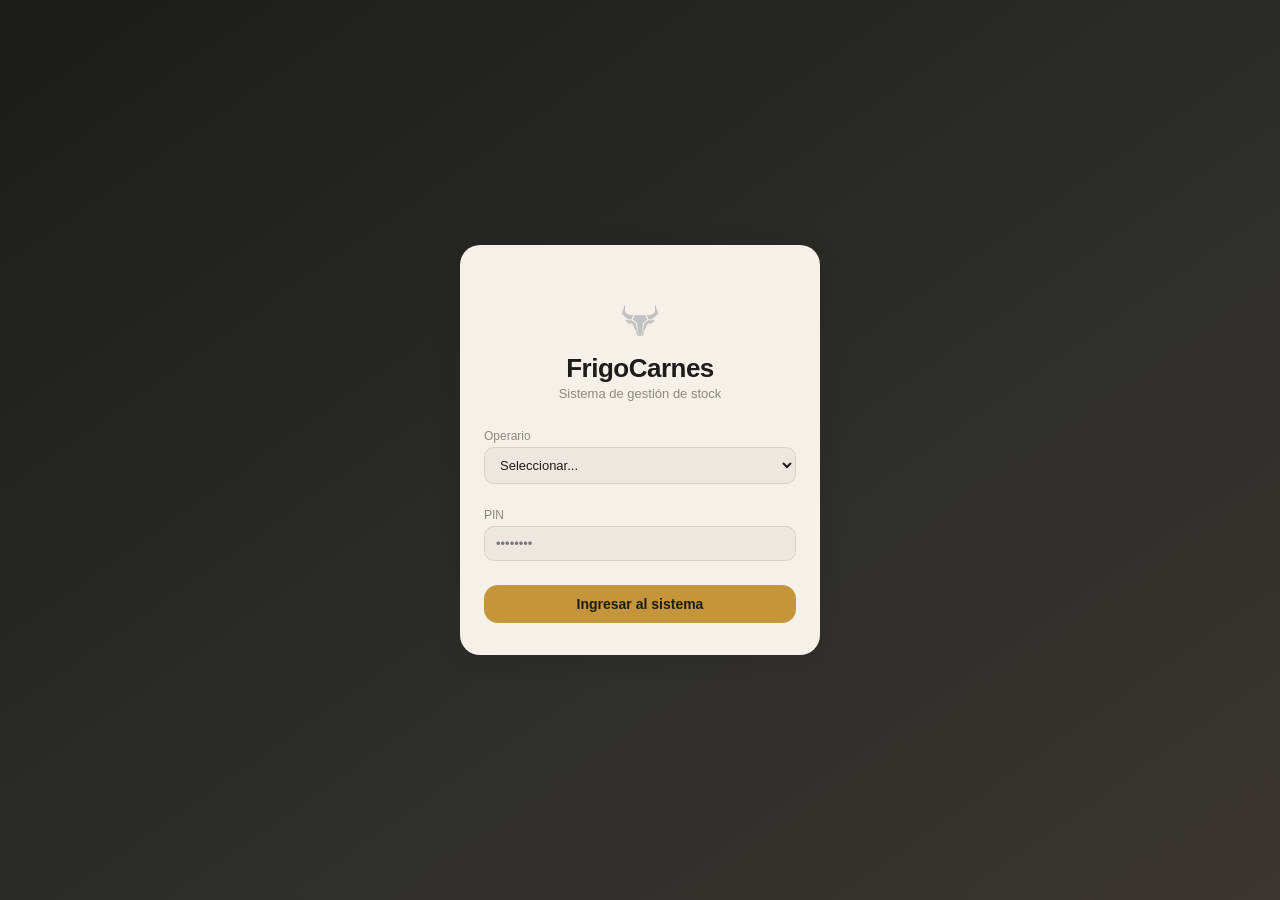
==== commit d5df1464: "Update index.html" ====
--- a/index.html
+++ b/index.html
@@ -1,1126 +1,649 @@
-/* =============================================
-   FRIGOCARNES WMS — Lógica principal
-   ============================================= */
-
-// Usuarios del sistema (verificación local + backend)
-const USUARIOS_LOCAL = {
-  'Carlos (Administrador)': { pin: '14181418', rol: 'supervisor', display: 'Carlos (Administrador)' },
-  'Marlen (Administradora)': { pin: '14181418', rol: 'supervisor', display: 'Marlen (Administradora)' },
-  'Operador': { pin: '2020fc', rol: 'operario', display: 'Operador' },
-  // Compatibilidad con usuario Admin anterior
-  'Admin': { pin: '14181418', rol: 'supervisor', display: 'Carlos (Administrador)' },
-  'Administrador': { pin: '14181418', rol: 'supervisor', display: 'Carlos (Administrador)' },
-};
-
-const App = (() => {
-  function fmtDate(d) {
-    if (!d) return '—';
-    const [y,m,day] = d.split('-');
-    return `${day}/${m}/${y}`;
-  }
-
-  function diasRestantes(fecVcto) {
-    if (!fecVcto) return 9999;
-    return Math.ceil((new Date(fecVcto) - new Date()) / 86400000);
-  }
-
-  function vctoClass(dias) {
-    if (dias < 0) return 'vcto-danger';
-    if (dias <= 7) return 'vcto-warn';
-    return 'vcto-ok';
-  }
-
-  function estadoBadge(estado) {
-    return `<span class="badge badge-${estado}">${estado}</span>`;
-  }
-
-  function showToast(msg) {
-    const t = document.getElementById('toast');
-    document.getElementById('toastMsg').textContent = msg;
-    t.classList.add('show');
-    setTimeout(() => t.classList.remove('show'), 2800);
-  }
-
-  function irA(v, btn) {
-    const views = document.querySelectorAll('.view');
-    views.forEach(el => el.classList.remove('active'));
-    const target = document.getElementById('view-' + v);
-    if (target) target.classList.add('active');
-    document.querySelectorAll('.nav-tab').forEach(t => t.classList.toggle('active', t.dataset.view === v));
-    document.querySelectorAll('.bnav-btn').forEach(b => b.classList.toggle('active', b.dataset.v === v));
-    if(v==='alertas'){
-      const b1=document.getElementById('alerta-badge-top');
-      const b2=document.getElementById('alerta-badge-bnav');
-      if(b1)b1.style.display='none';
-      if(b2)b2.style.display='none';
-    }
-    const renders = {
-      dashboard: typeof renderDashboard === 'function' ? renderDashboard : null,
-      stock: typeof renderStock === 'function' ? renderStock : null,
-      alertas: typeof renderAlertas === 'function' ? renderAlertas : null,
-      reportes: typeof renderReportes === 'function' ? renderReportes : null,
-      ingresar: () => { if(typeof ScannerRemoto !== 'undefined') ScannerRemoto.iniciar(); },
-    };
-    if (renders[v]) renders[v]();
-    if (v === 'ingresar' && typeof ScannerRemoto !== 'undefined') {
-      ScannerRemoto.iniciar();
-    }
-  }
-
-  return { showToast, irA };
-})();
-
-// ============================================================
-//  AUTH
-// ============================================================
-
-async function login() {
-  const u = document.getElementById('loginUser').value;
-  const p = document.getElementById('loginPin').value;
-  const errEl = document.getElementById('loginError');
-  if (!u || !p) {
-    errEl.textContent = 'Selecciona operario e ingresa PIN';
-    errEl.style.display = 'block';
-    return;
-  }
-  errEl.style.display = 'none';
-
-  function entrarApp(nombre, rol) {
-    sessionStorage.setItem('frigocarnes_session', JSON.stringify({ usuario: nombre, rol: rol||'operario', ts: Date.now() }));
-    document.getElementById('loginScreen').style.display = 'none';
-    document.getElementById('app').style.display = 'block';
-    document.getElementById('topUser').textContent = nombre;
-    const fop = document.getElementById('f-op'); if(fop) fop.value = nombre;
-    aplicarPermisosRol(rol);
-    irA('dashboard');
-    setTimeout(() => {
-      DBSync.inicializar().then(() => { renderDashboard(); renderStock(); actualizarBadgeAlertas(); if(typeof actualizarBadgePedidos==='function') actualizarBadgePedidos(); });
-    }, 100);
-  }
-
-  // Verificar localmente primero
-  const usuarioLocal = USUARIOS_LOCAL[u];
-  if (usuarioLocal && String(p) === String(usuarioLocal.pin)) {
-    entrarApp(usuarioLocal.display, usuarioLocal.rol);
-    return;
-  }
-
-  // Intentar con backend
-  try {
-    const resultado = await SupaDB.login(u, p);
-    if (resultado.ok) {
-      entrarApp(resultado.usuario.nombre, resultado.usuario.rol);
-      mostrarEstadoConexion(true);
-    } else {
-      errEl.textContent = resultado.error || 'Usuario o PIN incorrecto';
-      errEl.style.display = 'block';
-    }
-  } catch(e) {
-    errEl.textContent = 'Usuario o PIN incorrecto';
-    errEl.style.display = 'block';
-  }
+<!DOCTYPE html>
+<html lang="es">
+<head>
+<meta charset="UTF-8">
+<meta name="viewport" content="width=device-width, initial-scale=1.0, maximum-scale=1.0">
+<meta name="description" content="FrigoCarnes WMS - Sistema de gestión de stock frigorífico">
+<meta name="theme-color" content="#0a1628">
+<link rel="manifest" href="manifest.json">
+<link rel="apple-touch-icon" href="icon-192.svg">
+<title>FrigoCarnes WMS</title>
+<link rel="stylesheet" href="css/main.css">
+<style>
+@keyframes pulse-alerta {
+  0%   { opacity: 1; transform: scale(1); }
+  50%  { opacity: 0.4; transform: scale(0.85); }
+  100% { opacity: 1; transform: scale(1); }
 }
-
-function aplicarPermisosRol(rol) {
-  const esSupervisor = rol === 'supervisor' || rol === 'admin';
-  document.querySelectorAll('.supervisor-only').forEach(el => {
-    el.style.display = esSupervisor ? 'inline-flex' : 'none';
-  });
+#alerta-badge-top, #alerta-badge-bnav {
+  animation: pulse-alerta 2.4s ease-in-out infinite;
+  box-shadow: 0 0 0 2px rgba(220,38,38,0.2);
 }
-
-function logout() {
-  if(confirm('¿Cerrar sesión?')) { DB.logout(); location.reload(); }
-}
-
-// ============================================================
-//  NAVEGACIÓN
-// ============================================================
-
-function irA(v, btn) {
-  const views = document.querySelectorAll('.view');
-  views.forEach(el => el.classList.remove('active'));
-  const target = document.getElementById('view-' + v);
-  if (target) target.classList.add('active');
-  document.querySelectorAll('.nav-tab').forEach(t => t.classList.toggle('active', t.dataset.view === v));
-  document.querySelectorAll('.bnav-btn').forEach(b => b.classList.toggle('active', b.dataset.v === v));
-  if(v==='alertas'){
-    const b1=document.getElementById('alerta-badge-top');
-    const b2=document.getElementById('alerta-badge-bnav');
-    if(b1)b1.style.display='none';
-    if(b2)b2.style.display='none';
-  }
-  const renders = {
-    dashboard: typeof renderDashboard === 'function' ? renderDashboard : null,
-    stock: typeof renderStock === 'function' ? renderStock : null,
-    alertas: typeof renderAlertas === 'function' ? renderAlertas : null,
-    reportes: typeof renderReportes === 'function' ? renderReportes : null,
-    ingresar: () => { if(typeof ScannerRemoto !== 'undefined') ScannerRemoto.iniciar(); },
-  };
-  if (renders[v]) renders[v]();
-}
-
-// ============================================================
-//  DETALLE CAJA (sin botón despachar — solo cerrar y eliminar)
-// ============================================================
-
-function verDetalle(id) {
-  const c = DB.getStock().find(x => x.id === id);
-  if (!c) return;
-  const fmtDate = d => { if(!d) return '—'; const [y,m,day]=d.split('-'); return `${day}/${m}/${y}`; };
-  const dias = Math.ceil((new Date(c.fecVcto) - new Date()) / 86400000);
-  const badge = e => `<span class="badge badge-${e}">${e}</span>`;
-
-  document.getElementById('detalleContent').innerHTML = `
-    <div class="det-header">
-      <div class="det-title">${c.nombre}</div>
-      <div class="det-sub">${c.id} · ${badge(c.estado)}</div>
-    </div>
-    <div class="det-body">
-      <div class="det-section">
-        <div class="det-sec-title">Identificación</div>
-        <div class="det-grid">
-          <div class="det-field"><div class="det-label">ID</div><div class="det-val">${c.id}</div></div>
-          <div class="det-field"><div class="det-label">SKU</div><div class="det-val">${c.sku}</div></div>
-          <div class="det-field"><div class="det-label">Lote</div><div class="det-val">${c.lote}</div></div>
-          <div class="det-field"><div class="det-label">Tipo</div><div class="det-val">${c.tipo}</div></div>
-        </div>
-      </div>
-      <div class="det-section">
-        <div class="det-sec-title">Peso</div>
-        <div class="det-grid">
-          <div class="det-field"><div class="det-label">Peso neto</div><div class="det-val">${c.pesoNeto} kg</div></div>
-          <div class="det-field"><div class="det-label">Peso bruto</div><div class="det-val">${c.pesoBruto||'—'} kg</div></div>
-          <div class="det-field"><div class="det-label">Piezas</div><div class="det-val">${c.piezas}</div></div>
-          <div class="det-field"><div class="det-label">País</div><div class="det-val">${c.pais}</div></div>
-        </div>
-      </div>
-      <div class="det-section">
-        <div class="det-sec-title">Fechas</div>
-        <div class="det-grid">
-          <div class="det-field"><div class="det-label">Producción</div><div class="det-val">${fmtDate(c.fecProd)}</div></div>
-          <div class="det-field"><div class="det-label">Vencimiento</div><div class="det-val" style="color:var(--${dias<0?'danger':dias<=7?'warn':'ok'})">${fmtDate(c.fecVcto)} (${dias<0?'VENCIDA':dias+'d'})</div></div>
-          <div class="det-field"><div class="det-label">Ingreso</div><div class="det-val">${fmtDate(c.fecIngreso)} ${c.horaIngreso}</div></div>
-          ${c.fecSalida?`<div class="det-field"><div class="det-label">Salida</div><div class="det-val">${fmtDate(c.fecSalida)} ${c.horaSalida}</div></div>`:''}
-        </div>
-      </div>
-      <div class="det-section">
-        <div class="det-sec-title">Ubicación</div>
-        <div class="det-grid">
-          <div class="det-field"><div class="det-label">Cámara</div><div class="det-val" style="color:var(--cold)">${c.camara}</div></div>
-          <div class="det-field"><div class="det-label">Pallet</div><div class="det-val">${c.pallet||'—'}</div></div>
-          <div class="det-field"><div class="det-label">Rack</div><div class="det-val">${c.rack||'—'}</div></div>
-          <div class="det-field"><div class="det-label">Fila/Nivel</div><div class="det-val">${c.fila||'—'}/${c.nivel||'—'}</div></div>
-        </div>
-      </div>
-      <div class="det-section">
-        <div class="det-sec-title">Origen</div>
-        <div class="det-grid">
-          <div class="det-field full"><div class="det-label">Proveedor</div><div class="det-val">${c.proveedor}</div></div>
-          <div class="det-field full"><div class="det-label">Planta</div><div class="det-val">${c.planta||'—'}</div></div>
-        </div>
-      </div>
-      ${c.obs?`<div class="det-section"><div class="det-sec-title">Observaciones</div><div style="background:var(--bg2);border-radius:8px;padding:10px;font-size:13px">${c.obs}</div></div>`:''}
-      <div class="det-section">
-        <div class="det-sec-title">Trazabilidad</div>
-        <div class="timeline">${(c.movimientos||[]).map((m,i,arr)=>`<div class="tl-item"><div class="tl-line"><div class="tl-dot"></div>${i<arr.length-1?'<div class="tl-conn"></div>':''}</div><div class="tl-content"><div class="tl-event">${m.split(' — ')[1]||m}</div><div class="tl-meta">${m.split(' — ')[0]||''}</div></div></div>`).join('')}</div>
-      </div>
-      <div style="display:flex;gap:8px;margin-top:16px">
-        <button class="btn btn-secondary" onclick="cerrarOverlay()" style="flex:1">✕ Cerrar</button>
-        ${(()=>{const s=DB.getSession();return(s&&s.rol==='supervisor')?'<button class="btn" style="background:#fee2e2;color:#991b1b;padding:11px 14px" onclick="if(confirm(\'¿Eliminar esta caja? Esta acción se registrará en Sheets.\'))eliminarCaja(\'${c.id}\')">🗑 Eliminar</button>':'';})()}
-      </div>
-    </div>`;
-
-  document.getElementById('detalleOverlay').style.display = 'block';
-}
-
-function cerrarOverlay(e) {
-  if (!e || e.target === document.getElementById('detalleOverlay')) {
-    document.getElementById('detalleOverlay').style.display = 'none';
-  }
-}
-
-// ============================================================
-//  STOCK
-// ============================================================
-
-function setFiltro(f, btn) {
-  document.querySelectorAll('.chip').forEach(c => c.classList.remove('active'));
-  btn?.classList.add('active');
-  window._filtroActivo = f;
-  filtrarCajas();
-}
-
-function filtroRapido(tipo) {
-  const input = document.getElementById('searchInput');
-  if (input) input.value = tipo;
-  document.querySelectorAll('#filtros-rapidos .chip').forEach(c => {
-    c.classList.toggle('chip-active', c.textContent.includes(tipo) || (tipo==='' && c.id==='chip-todos'));
-  });
-  filtrarCajas();
-}
-
-function filtrarCajas() {
-  const search = (document.getElementById('searchInput')?.value || '').toLowerCase();
-  const f = window._filtroActivo || 'todos';
-  const hoy = new Date();
-  
-  // Actualizar estado de cajas vencidas automáticamente
-  const stock = DB.getStock();
-  stock.forEach(c => {
-    if (c.estado === 'Disponible' && c.fecVcto) {
-      const dias = Math.ceil((new Date(c.fecVcto) - hoy) / 86400000);
-      if (dias < 0) {
-        DB.updateCaja(c.id, { estado: 'Vencido' });
-        c.estado = 'Vencido';
-      }
-    }
-  });
-
-  let cajas = stock.filter(c => {
-    if (search) {
-      const h = [c.id, c.sku, c.lote, c.nombre, c.proveedor, c.tipo, c.camara].join(' ').toLowerCase();
-      if (!h.includes(search)) return false;
-    }
-    if (f === 'todos') return true;
-    if (f === 'vcto7') {
-      const d = Math.ceil((new Date(c.fecVcto) - hoy) / 86400000);
-      return d >= 0 && d <= 7 && c.estado !== 'Despachado';
-    }
-    return c.estado === f;
-  }).sort((a, b) => new Date(a.fecVcto) - new Date(b.fecVcto));
-
-  const fmtDate = d => { if(!d) return '—'; const [y,m,day]=d.split('-'); return `${day}/${m}/${y}`; };
-  const diasR = v => v ? Math.ceil((new Date(v) - hoy) / 86400000) : 9999;
-  const vctoC = d => d < 0 ? 'vcto-danger' : d <= 7 ? 'vcto-warn' : 'vcto-ok';
-  const badge = e => `<span class="badge badge-${e}">${e}</span>`;
-
-  document.getElementById('stockCount').textContent = `${cajas.length} caja${cajas.length!==1?'s':''} encontrada${cajas.length!==1?'s':''}`;
-  document.getElementById('cajaList').innerHTML = cajas.length
-    ? cajas.map(c => {
-        const dias = diasR(c.fecVcto);
-        const vl = dias < 0 ? '⚠ VENCIDA' : dias === 0 ? 'Vence HOY' : `Vence en ${dias}d`;
-        return `<div class="caja-card" onclick="verDetalle('${c.id}')">
-          <div class="caja-header"><div><div class="caja-id">${c.id}</div><div class="caja-sku">${c.sku} · Lote: ${c.lote}</div></div>${badge(c.estado)}</div>
-          <div class="caja-meta"><span class="caja-meta-item"><strong>${c.nombre}</strong></span><span class="caja-meta-item">⚖ ${c.pesoNeto} kg</span><span class="caja-meta-item">🏭 ${c.proveedor}</span></div>
-          <div class="caja-footer"><span class="caja-ubicacion">📍 ${c.camara} ${c.rack} ${c.fila} ${c.nivel}</span><span class="caja-vcto ${vctoC(dias)}">${vl}</span></div>
-        </div>`;
-      }).join('')
-    : '<div class="empty-state"><span class="empty-icon">📦</span><div class="empty-text">Sin resultados</div></div>';
-}
-
-function renderStock() { filtrarCajas(); }
-
-// ============================================================
-//  FORMULARIO INGRESAR
-// ============================================================
-
-function limpiarForm() {
-  document.getElementById('cajaForm').reset();
-  document.querySelectorAll('.autofilled').forEach(e => e.classList.remove('autofilled'));
-  document.getElementById('panelAnalisis').style.display = 'none';
-  const s = DB.getSession();
-  if (s) document.getElementById('f-op').value = s.usuario;
-  document.getElementById('f-piezas').value = '1';
-}
-
-function guardarCaja(e) {
-  e.preventDefault();
-  const hoy = new Date().toISOString().split('T')[0];
-  const hora = new Date().toLocaleTimeString('es-CL', { hour:'2-digit', minute:'2-digit' });
-  const get = id => document.getElementById(id)?.value || '';
-
-  // Generar ID único
-  const id = DB.getNextId();
-
-  const caja = {
-    id,
-    sku:              get('f-sku'),
-    nombre:           get('f-nombre'),
-    tipo:             get('f-tipo'),
-    lote:             get('f-lote'),
-    fecProd:          get('f-fprod'),
-    fecEnv:           get('f-fenv'),
-    fecVcto:          get('f-fvcto'),
-    horaProd:         get('f-hprod'),
-    pesoNeto:         parseFloat(get('f-peso-neto')) || 0,
-    pesoBruto:        parseFloat(get('f-peso-bruto')) || 0,
-    piezas:           parseInt(get('f-piezas')) || 1,
-    unidad:           get('f-unidad'),
-    pais:             get('f-pais'),
-    planta:           get('f-planta') || '',
-    proveedor:        get('f-prov'),
-    estado:           'Disponible',
-    camara:           get('f-camara') || '',
-    rack:             get('f-rack') || '',
-    fila:             get('f-fila') || '',
-    nivel:            get('f-nivel') || '',
-    pallet:           get('f-pallet') || '',
-    fecIngreso:       hoy,
-    horaIngreso:      hora,
-    fecSalida:        '',
-    horaSalida:       '',
-    operarioIngreso:  get('f-op'),
-    operarioDespacho: '',
-    codigoBarras:     get('f-barras') || generarCodigoBarras({ id }),
-    cert:             get('f-cert') || '',
-    obs:              get('f-obs') || '',
-    movimientos:      [`${hoy} ${hora} — Ingreso por ${get('f-op')}`]
-  };
-
-  // Asegurar código de barras
-  if (!caja.codigoBarras) caja.codigoBarras = generarCodigoBarras(caja);
-
-  DB.addCaja(caja);
-  App.showToast('✓ Caja ' + caja.id + ' guardada — genera la etiqueta');
-
-  // Pre-llenar pestaña etiquetas
-  setTimeout(() => {
-    const set = (id, v) => { const el = document.getElementById(id); if(el && v) el.value = v; };
-    set('eq-sku', caja.sku);
-    set('eq-nombre', caja.nombre);
-    set('eq-tipo', caja.tipo);
-    set('eq-lote', caja.lote);
-    set('eq-peso', caja.pesoNeto);
-    set('eq-fprod', caja.fecProd);
-    set('eq-fvcto', caja.fecVcto);
-    set('eq-prov', caja.proveedor);
-    set('eq-pais', caja.pais);
-    set('eq-id', caja.id); // ID bloqueado en etiquetas
-    // Guardar caja para botón "Añadir a Stock y Sheets"
-    window._cajaPendienteSheets = caja;
-    // Mostrar botón añadir stock
-    const btnAdd = document.getElementById('btn-add-stock');
-    if (btnAdd) btnAdd.style.display = '';
-    window._etiquetaFijada = null; // nueva caja, desanclar
-    irA('etiquetas');
-    setTimeout(() => { if(typeof generarEtiqueta === 'function') generarEtiqueta(); }, 200);
-  }, 300);
-
-  limpiarForm();
-}
-
-// Botón manual "Añadir a Stock y Sheets"
-function agregarAStockYSheets() {
-  const caja = window._cajaPendienteSheets;
-  if (!caja) { App.showToast('No hay caja pendiente'); return; }
-
-  enviarASheets({
-    tipo: 'ingreso',
-    id_caja: caja.id,
-    sku: caja.sku,
-    producto: caja.nombre,
-    tipo_carne: caja.tipo,
-    lote: caja.lote,
-    fecha_produccion: caja.fecProd,
-    fecha_vencimiento: caja.fecVcto,
-    peso_neto: caja.pesoNeto,
-    peso_bruto: caja.pesoBruto,
-    proveedor: caja.proveedor,
-    pais_origen: caja.pais,
-    operario: caja.operarioIngreso,
-    fecha_ingreso: caja.fecIngreso,
-    hora: caja.horaIngreso,
-    codigo_barras: caja.codigoBarras
-  });
-
-  App.showToast('✓ Caja enviada a Google Sheets');
-  window._cajaPendienteSheets = null;
-  const btnAdd = document.getElementById('btn-add-stock');
-  if (btnAdd) btnAdd.style.display = 'none';
-}
-
-// ============================================================
-//  ELIMINAR CAJA (con notificación a Sheets)
-// ============================================================
-
-function eliminarCaja(id) {
-  const caja = DB.getStock().find(c => c.id === id);
-  const s = DB.getSession();
-  const hoy = new Date().toISOString().split('T')[0];
-  const hora = new Date().toLocaleTimeString('es-CL', { hour:'2-digit', minute:'2-digit' });
-
-  DB.deleteCaja(id);
-  document.getElementById('detalleOverlay').style.display = 'none';
-  App.showToast('Caja ' + id + ' eliminada');
-  filtrarCajas();
-  renderDashboard();
-
-  // Notificar a Sheets que se eliminó
-  if (caja) {
-    enviarASheets({
-      tipo: 'eliminacion',
-      id_caja: caja.id,
-      sku: caja.sku,
-      producto: caja.nombre,
-      tipo_carne: caja.tipo,
-      lote: caja.lote,
-      peso_neto: caja.pesoNeto,
-      proveedor: caja.proveedor,
-      estado: 'ELIMINADO',
-      operario: s?.usuario || 'Sistema',
-      fecha_eliminacion: hoy,
-      hora_eliminacion: hora,
-      motivo: 'Eliminado manualmente desde la aplicación'
-    });
-  }
-}
-
-// ============================================================
-//  DESPACHO
-// ============================================================
-
-function despacharCaja(id) {
-  const s = DB.getSession();
-  const hoy = new Date().toISOString().split('T')[0];
-  const hora = new Date().toLocaleTimeString('es-CL', { hour:'2-digit', minute:'2-digit' });
-  DB.updateCaja(id, { estado:'Despachado', fecSalida:hoy, horaSalida:hora, operarioDespacho:s?.usuario||'Sistema' });
-  DB.addMovimiento(id, `Despachado por ${s?.usuario||'Sistema'}`);
-  const caja = DB.getStock().find(c => c.id === id);
-  if (caja) {
-    enviarASheets({ tipo:'despacho', id_caja:caja.id, sku:caja.sku, producto:caja.nombre, tipo_carne:caja.tipo,
-      lote:caja.lote, fecha_vencimiento:caja.fecVcto, peso_neto:caja.pesoNeto, proveedor:caja.proveedor,
-      camara_frio:caja.camara, n_pallet:caja.pallet, cliente_destino:caja.cliente, orden_compra:caja.oc||'',
-      fecha_ingreso:caja.fecIngreso, fecha_despacho:hoy, hora_despacho:hora,
-      operario_despacho:s?.usuario||'Sistema', observaciones:caja.obs||'' });
-  }
-  App.showToast('✓ Caja ' + id + ' despachada');
-  renderDashboard();
-}
-
-function despacharUna(id) { despacharCaja(id); }
-
-// ============================================================
-//  DASHBOARD
-// ============================================================
-
-function renderDashboard() {
-  actualizarBadgeAlertas();
-  if (typeof actualizarBadgePedidos === 'function') actualizarBadgePedidos();
-  const stats = DB.getStats();
-  document.getElementById('d-total').textContent = stats.total;
-  document.getElementById('d-kg').textContent = stats.kgTotal;
-  document.getElementById('d-vcto').textContent = stats.porVencer;
-  document.getElementById('d-desp').textContent = stats.despHoy;
-  const stock = DB.getStock().slice(0, 6);
-  const movs = [];
-  stock.forEach(c => {
-    if (c.movimientos?.length) {
-      const last = c.movimientos[c.movimientos.length - 1];
-      movs.push({ nombre: c.nombre, id: c.id, msg: last });
-    }
-  });
-  document.getElementById('timeline-dash').innerHTML = movs.slice(0, 5).map((m, i, arr) =>
-    `<div class="tl-item"><div class="tl-line"><div class="tl-dot"></div>${i < arr.length-1 ? '<div class="tl-conn"></div>' : ''}</div>
-    <div class="tl-content"><div class="tl-event">${m.nombre}</div><div class="tl-meta">${m.id} · ${m.msg.split(' — ')[1]||m.msg}</div></div></div>`
-  ).join('') || '<div class="empty-state"><span class="empty-icon">📋</span><div class="empty-text">Sin movimientos</div></div>';
-}
-
-// ============================================================
-//  ALERTAS
-// ============================================================
-
-function renderAlertas() {
-  const alertas = [];
-  const hoy = new Date();
-  DB.getStock().forEach(c => {
-    if (c.estado === 'Despachado') return;
-    const dias = Math.ceil((new Date(c.fecVcto) - hoy) / 86400000);
-    if (dias < 0) alertas.push({ tipo:'danger', ico:'⛔', t:'VENCIDA: '+c.nombre, d:`${c.id} · ${c.proveedor}` });
-    else if (dias <= 3) alertas.push({ tipo:'danger', ico:'⚠', t:`Vence en ${dias}d: ${c.nombre}`, d:c.id });
-    else if (dias <= 7) alertas.push({ tipo:'warn', ico:'🕐', t:`Vence en ${dias}d: ${c.nombre}`, d:c.id });
-    if (c.inspeccion === 'Pendiente') alertas.push({ tipo:'info', ico:'📋', t:'Inspección pendiente: '+c.id, d:c.nombre });
-  });
-  document.getElementById('alertaList').innerHTML = alertas.length
-    ? `<div class="alerta-list">${alertas.map(a => `<div class="alerta-item"><span class="alerta-icon ${a.tipo}">${a.ico}</span><div><div class="alerta-title">${a.t}</div><div class="alerta-desc">${a.d}</div></div></div>`).join('')}</div>`
-    : '<div class="empty-state"><span class="empty-icon">✅</span><div class="empty-text">Sin alertas activas</div></div>';
-}
-
-// ============================================================
-//  REPORTES
-// ============================================================
-
-function renderReportes() {
-  const stats = DB.getStats();
-  document.getElementById('resumenStock').innerHTML = `
-    <div class="resumen-wrap"><table class="resumen-table">
-      <thead><tr><th>Cámara</th><th>Cajas</th><th>Kg</th></tr></thead>
-      <tbody>${stats.porCamara.map(r => `<tr><td>${r.camara}</td><td>${r.count}</td><td>${r.kg} kg</td></tr>`).join('')}</tbody>
-    </table></div>`;
-  document.getElementById('resumenTipo').innerHTML = `
-    <div class="resumen-wrap"><table class="resumen-table">
-      <thead><tr><th>Tipo</th><th>Cajas</th><th>Kg</th></tr></thead>
-      <tbody>${stats.porTipo.length
-        ? stats.porTipo.map(r => `<tr><td>${r.tipo}</td><td>${r.count}</td><td>${r.kg} kg</td></tr>`).join('')
-        : '<tr><td colspan="3" style="text-align:center;color:var(--muted)">Sin datos</td></tr>'}</tbody>
-    </table></div>`;
-}
-
-function importarJSON(e) {
-  const f = e.target.files[0]; if(!f) return;
-  const r = new FileReader();
-  r.onload = ev => {
-    const res = DB.importJSON(ev.target.result);
-    App.showToast(res.ok ? `✓ ${res.count} cajas importadas` : 'Error: ' + res.error);
-    if(res.ok) { renderReportes(); renderDashboard(); }
-  };
-  r.readAsText(f);
-}
-
-// ============================================================
-//  HISTORIAL — CIERRE DE MES (elimina despachadas al cerrar)
-// ============================================================
-
-const MESES_NOMBRES = {
-  "01":"Enero","02":"Febrero","03":"Marzo","04":"Abril",
-  "05":"Mayo","06":"Junio","07":"Julio","08":"Agosto",
-  "09":"Septiembre","10":"Octubre","11":"Noviembre","12":"Diciembre"
-};
-
-async function ejecutarCierreMes() {
-  const mes = document.getElementById('cierre-mes').value;
-  const anio = document.getElementById('cierre-anio').value;
-  const mesNom = MESES_NOMBRES[mes];
-  const estado = document.getElementById('cierre-estado');
-  if(!confirm(`¿Confirmar cierre de ${mesNom} ${anio}?\n\nSe enviará el historial a Google Sheets.\nLas cajas DESPACHADAS de ese mes serán eliminadas del sistema.`)) return;
-
-  estado.style.display = 'block';
-  estado.innerHTML = '<span style="color:#1e6fd9">⟳ Enviando cierre a Google Sheets...</span>';
-
-  const stock = DB.getStock();
-  const ingMes = stock.filter(c => {
-    if (!c.fecIngreso) return false;
-    const f = new Date(c.fecIngreso);
-    return String(f.getFullYear()) === anio && String(f.getMonth()+1).padStart(2,'0') === mes;
-  });
-  const despMes = stock.filter(c => {
-    if (!c.fecSalida) return false;
-    const f = new Date(c.fecSalida);
-    return String(f.getFullYear()) === anio && String(f.getMonth()+1).padStart(2,'0') === mes;
-  });
-  const stockDisponible = stock.filter(c => c.estado !== 'Despachado' && c.estado !== 'Vencido');
-
-  const cierres = JSON.parse(localStorage.getItem('frigocarnes_cierres') || '{}');
-  const key = `${anio}-${mes}`;
-  cierres[key] = {
-    periodo: key, mesNombre: mesNom, anio,
-    generado: new Date().toISOString(),
-    ingresos: ingMes, despachos: despMes, stockFinal: stockDisponible,
-    resumen: {
-      cajasIngresadas: ingMes.length,
-      kgIngresados: ingMes.reduce((s,c) => s+(c.pesoNeto||0), 0).toFixed(1),
-      cajasDespachadas: despMes.length,
-      kgDespachados: despMes.reduce((s,c) => s+(c.pesoNeto||0), 0).toFixed(1),
-      stockFinalCajas: stockDisponible.length,
-      stockFinalKg: stockDisponible.reduce((s,c) => s+(c.pesoNeto||0), 0).toFixed(1),
-    }
-  };
-  localStorage.setItem('frigocarnes_cierres', JSON.stringify(cierres));
-
-  // Eliminar cajas despachadas del mes del stock local
-  despMes.forEach(c => { try { DB.deleteCaja(c.id); } catch(e) {} });
-
-  try {
-    await fetch(SHEETS_CONFIG.url, {
-      method: 'POST', mode: 'no-cors',
-      headers: { 'Content-Type': 'application/json' },
-      body: JSON.stringify({
-        tipo: 'cierre_mes', periodo: key, mes_nombre: mesNom, anio,
-        ingresos: ingMes.map(c => ({ id_caja:c.id, sku:c.sku, producto:c.nombre, tipo_carne:c.tipo, lote:c.lote, fecha_vencimiento:c.fecVcto, peso_neto:c.pesoNeto, proveedor:c.proveedor, estado:c.estado, operario:c.operarioIngreso, fecha_ingreso:c.fecIngreso })),
-        despachos: despMes.map(c => ({ id_caja:c.id, sku:c.sku, producto:c.nombre, tipo_carne:c.tipo, lote:c.lote, peso_neto:c.pesoNeto, proveedor:c.proveedor, cliente:c.cliente, fecha_despacho:c.fecSalida, operario:c.operarioDespacho })),
-        stock_final: stockDisponible.map(c => ({ id_caja:c.id, sku:c.sku, producto:c.nombre, peso_neto:c.pesoNeto, estado:c.estado, camara:c.camara, fecha_vencimiento:c.fecVcto })),
-        resumen: cierres[key].resumen
-      })
-    });
-    estado.innerHTML = `<span style="color:#16a34a">✅ Cierre de ${mesNom} ${anio} enviado. ${despMes.length} cajas despachadas eliminadas.</span>`;
-    App.showToast(`✓ Cierre ${mesNom} ${anio} guardado`);
-    document.getElementById('hist-mes').value = mes;
-    document.getElementById('hist-anio').value = anio;
-    renderDashboard();
-    renderStock();
-    buscarHistorial();
-  } catch(err) {
-    estado.innerHTML = '<span style="color:#dc2626">⚠️ Error al conectar. El cierre se guardó localmente.</span>';
-  }
-}
-
-function buscarHistorial() {
-  const mes = document.getElementById('hist-mes').value;
-  const anio = document.getElementById('hist-anio').value;
-  const mesNom = MESES_NOMBRES[mes];
-  const key = `${anio}-${mes}`;
-  const cierres = JSON.parse(localStorage.getItem('frigocarnes_cierres') || '{}');
-  const cierre = cierres[key];
-  const contenedor = document.getElementById('historial-resultado');
-  if (!cierre) {
-    const stock = DB.getStock();
-    const ingMes = stock.filter(c => { if(!c.fecIngreso)return false; const f=new Date(c.fecIngreso); return String(f.getFullYear())===anio&&String(f.getMonth()+1).padStart(2,'0')===mes; });
-    const despMes = stock.filter(c => { if(!c.fecSalida)return false; const f=new Date(c.fecSalida); return String(f.getFullYear())===anio&&String(f.getMonth()+1).padStart(2,'0')===mes; });
-    if (!ingMes.length && !despMes.length) {
-      contenedor.innerHTML = '<div class="empty-state"><span class="empty-icon">📭</span><div class="empty-text">No hay movimientos para '+mesNom+' '+anio+'</div></div>';
-      return;
-    }
-    renderHistorialDatos(contenedor, mesNom, anio, { ingresos:ingMes, despachos:despMes, resumen:{ cajasIngresadas:ingMes.length, kgIngresados:ingMes.reduce((s,c)=>s+(c.pesoNeto||0),0).toFixed(1), cajasDespachadas:despMes.length, kgDespachados:despMes.reduce((s,c)=>s+(c.pesoNeto||0),0).toFixed(1), stockFinalCajas:'—', stockFinalKg:'—' } }, false);
-    return;
-  }
-  renderHistorialDatos(contenedor, mesNom, anio, cierre, true);
-}
-
-function renderHistorialDatos(contenedor, mesNom, anio, datos, esCierre) {
-  const r = datos.resumen;
-  const fmtDate = d => { if(!d)return'—'; try { const[y,m,day]=d.split('-'); return day+'/'+m+'/'+y; } catch { return d; } };
-  const badge = esCierre
-    ? '<span style="background:#d8f3dc;color:#1a3a2a;padding:3px 10px;border-radius:12px;font-size:11px;font-weight:700">✅ Cierre oficial</span>'
-    : '<span style="background:#fff8e1;color:#7a5c00;padding:3px 10px;border-radius:12px;font-size:11px;font-weight:700">📊 Datos actuales</span>';
-  let html = `<div style="display:flex;justify-content:space-between;align-items:center;margin-bottom:14px"><div style="font-weight:700;font-size:16px;color:var(--primary)">${mesNom} ${anio}</div>${badge}</div>`;
-  html += '<div style="display:grid;grid-template-columns:1fr 1fr;gap:8px;margin-bottom:16px">';
-  html += `<div style="background:var(--bg2);border-radius:10px;padding:12px;text-align:center"><div style="font-size:22px;font-weight:800;color:var(--primary)">${r.cajasIngresadas}</div><div style="font-size:11px;color:#64748b">Cajas ingresadas</div><div style="font-size:12px;font-weight:600">${r.kgIngresados} kg</div></div>`;
-  html += `<div style="background:var(--bg2);border-radius:10px;padding:12px;text-align:center"><div style="font-size:22px;font-weight:800;color:#0a4a7a">${r.cajasDespachadas}</div><div style="font-size:11px;color:#64748b">Cajas despachadas</div><div style="font-size:12px;font-weight:600;color:#0a4a7a">${r.kgDespachados} kg</div></div>`;
-  html += `<div style="background:var(--bg2);border-radius:10px;padding:12px;text-align:center"><div style="font-size:22px;font-weight:800;color:#7a3a00">${r.stockFinalCajas}</div><div style="font-size:11px;color:#64748b">Stock al cierre</div><div style="font-size:12px;font-weight:600;color:#7a3a00">${r.stockFinalKg} kg</div></div>`;
-  html += `<div style="background:var(--bg2);border-radius:10px;padding:12px;text-align:center"><div style="font-size:22px;font-weight:800;color:#666">${datos.ingresos.length + datos.despachos.length}</div><div style="font-size:11px;color:#64748b">Movimientos totales</div></div></div>`;
-  if (datos.ingresos.length > 0) {
-    html += `<div style="font-weight:700;font-size:13px;color:var(--primary);margin-bottom:8px">📦 Ingresos del mes <span style="background:var(--primary);color:#fff;border-radius:10px;padding:1px 8px;font-size:11px">${datos.ingresos.length}</span></div>`;
-    datos.ingresos.forEach(c => { html += `<div style="display:flex;justify-content:space-between;align-items:center;padding:10px 12px;background:var(--bg2);border-radius:8px;margin-bottom:6px;border-left:3px solid var(--primary)"><div><div style="font-weight:600;font-size:13px">${c.nombre||c.producto||'—'}</div><div style="font-size:11px;color:#64748b">${c.id||c.id_caja} · ${c.lote}</div></div><div style="text-align:right"><div style="font-weight:700;font-size:13px">${c.pesoNeto||c.peso_neto} kg</div><div style="font-size:11px;color:#64748b">${fmtDate(c.fecIngreso||c.fecha_ingreso)}</div></div></div>`; });
-  }
-  if (datos.despachos.length > 0) {
-    html += `<div style="font-weight:700;font-size:13px;color:#0a4a7a;margin-bottom:8px;margin-top:12px">🚚 Despachos del mes <span style="background:#0a4a7a;color:#fff;border-radius:10px;padding:1px 8px;font-size:11px">${datos.despachos.length}</span></div>`;
-    datos.despachos.forEach(c => { html += `<div style="display:flex;justify-content:space-between;align-items:center;padding:10px 12px;background:var(--bg2);border-radius:8px;margin-bottom:6px;border-left:3px solid #0a4a7a"><div><div style="font-weight:600;font-size:13px">${c.nombre||c.producto||'—'}</div><div style="font-size:11px;color:#64748b">${c.id||c.id_caja} · ${c.cliente||c.cliente_destino||'—'}</div></div><div style="text-align:right"><div style="font-weight:700;font-size:13px">${c.pesoNeto||c.peso_neto} kg</div><div style="font-size:11px;color:#64748b">${fmtDate(c.fecSalida||c.fecha_despacho)}</div></div></div>`; });
-  }
-  contenedor.innerHTML = html;
-}
-
-// ============================================================
-//  ETIQUETAS
-// ============================================================
-
-function generarCodigoBarras(caja) {
-  const id = (caja.id || '').replace(/[^0-9]/g, '').slice(-8).padStart(8,'0');
-  const anio = new Date().getFullYear().toString().slice(-2);
-  return 'FC' + anio + id;
-}
-
-function generarEtiqueta() {
-  // Si ya hay una etiqueta generada para esta caja, reusar esos datos (ancla)
-  if (window._etiquetaFijada) {
-    _renderizarEtiqueta(window._etiquetaFijada);
-    return;
-  }
-
-  const get = id => document.getElementById(id)?.value || '';
-  const caja = window._cajaPendienteSheets || {};
-
-  const datos = {
-    id:        get('eq-id')        || caja.id        || '',
-    sku:       get('eq-sku')       || caja.sku        || '',
-    nombre:    get('eq-nombre')    || caja.nombre     || '',
-    tipo:      get('eq-tipo')      || caja.tipo       || '',
-    lote:      get('eq-lote')      || caja.lote       || '',
-    peso:      get('eq-peso')      || caja.pesoNeto   || '',
-    pesoBruto: get('eq-pesobruto') || caja.pesoBruto  || '',
-    piezas:    get('eq-piezas')    || caja.piezas     || '1',
-    fprod:     get('eq-fprod')     || caja.fecProd    || '',
-    fvcto:     get('eq-fvcto')     || caja.fecVcto    || '',
-    prov:      get('eq-prov')      || caja.proveedor  || '',
-    planta:    get('eq-planta')    || caja.planta     || '',
-    pais:      get('eq-pais')      || caja.pais       || 'Chile',
-    cert:      get('eq-cert')      || caja.cert       || '',
-  };
-
-  if (!datos.sku && !datos.nombre && !datos.lote) {
-    App.showToast('⚠ Completa al menos SKU, producto y lote'); return;
-  }
-
-  // Generar ID único si no hay
-  if (!datos.id) {
-    datos.id = DB.getNextId();
-    const idEl = document.getElementById('eq-id');
-    if (idEl) idEl.value = datos.id;
-  }
-
-  // Siempre generar barras desde el ID (nunca desde campo cacheado)
-  datos.barras = generarCodigoBarras({ id: datos.id });
-  const barrasEl = document.getElementById('eq-barras');
-  if (barrasEl) barrasEl.value = datos.barras;
-
-  // Anclar etiqueta a estos datos
-  window._etiquetaFijada = datos;
-  _renderizarEtiqueta(datos);
-}
-
-function _renderizarEtiqueta(datos) {
-
-  const fmtDate = d => { if(!d)return'—'; try { const[y,m,day]=d.split('-'); return day+'/'+m+'/'+y; } catch { return d; } };
-  const hoy = new Date().toLocaleDateString('es-CL');
-  const diasVcto = datos.fvcto ? Math.ceil((new Date(datos.fvcto)-new Date())/86400000) : null;
-  const vctoColor = diasVcto!==null && diasVcto<0 ? '#dc2626' : diasVcto!==null && diasVcto<=7 ? '#d97706' : '#c17b00';
-
-  // Logo SVG de la empresa (reemplaza el copo de nieve)
-  const logoSVG = `<img src="[data-uri]" width="60" height="38" style="object-fit:contain;display:block;flex-shrink:0" alt="FrigoCarnes">`;
-  const contenedor = document.getElementById('etiqueta-contenido');
-  contenedor.innerHTML = `
-  <div id="etiqueta-print" style="font-family:Arial,sans-serif;width:100%;max-width:480px;margin:0 auto;background:#fff;color:#1a3a2a">
-    <!-- HEADER -->
-    <div style="background:#1a3a2a;color:#fff;padding:10px 14px;display:flex;justify-content:space-between;align-items:center">
-      <div style="display:flex;align-items:center;gap:10px">
-        ${logoSVG}
+.supervisor-only { display: none; }
+</style>
+</head>
+<body>
+
+<!-- LOGIN -->
+<div id="loginScreen" class="login-screen">
+  <div class="login-box">
+    <div class="login-logo">
+      <div class="login-icon" style="display:flex;justify-content:center;margin-bottom:4px"><img src="[data-uri]" width="120" height="72" style="object-fit:contain;display:block" alt="FrigoCarnes"></div>
+      <div class="login-brand">FrigoCarnes</div>
+      <div class="login-sub">Sistema de gestión de stock</div>
+    </div>
+    <div class="form-row">
+      <label>Operario</label>
+      <select id="loginUser">
+        <option value="">Seleccionar...</option>
+        <option value="Carlos (Administrador)">Carlos (Administrador)</option>
+        <option value="Marlen (Administradora)">Marlen (Administradora)</option>
+        <option value="Operador">Operador</option>
+      </select>
+    </div>
+    <div class="form-row">
+      <label>PIN</label>
+      <input type="password" id="loginPin" placeholder="••••••••" maxlength="20" inputmode="numeric">
+    </div>
+    <button class="btn btn-primary" onclick="login()">Ingresar al sistema</button>
+    <div id="loginError" class="error-msg" style="display:none">Usuario o PIN incorrecto</div>
+  </div>
+</div>
+
+<!-- APP PRINCIPAL -->
+<div id="app" style="display:none">
+
+  <!-- TOPBAR -->
+  <div class="topbar">
+    <div class="topbar-inner">
+      <div class="logo">
+        <div class="logo-icon"><img src="[data-uri]" width="44" height="28" style="object-fit:contain;display:block" alt="FrigoCarnes"></div>
         <div>
-          <div style="font-size:17px;font-weight:800;letter-spacing:1px;color:#C4953A">FRIGOCARNES</div>
-          <div style="font-size:9px;opacity:0.75;margin-top:1px;color:#fff">ETIQUETA OFICIAL · TRAZABILIDAD SAG/SEREMI</div>
-        </div>
-      </div>
-      <div style="text-align:right;font-size:10px;opacity:0.85;color:#fff">
-        <div>${hoy}</div>
-        ${datos.id ? '<div style="font-weight:700;color:#C4953A">'+datos.id+'</div>' : ''}
-      </div>
-    </div>
-
-    <!-- CUERPO -->
-    <div style="padding:12px 14px;background:#fff">
-      <div style="font-size:18px;font-weight:900;color:#1a3a2a;line-height:1.1;margin-bottom:2px">${datos.nombre||'—'}</div>
-      <div style="font-size:12px;font-weight:700;color:#C4953A;margin-bottom:10px">${datos.tipo||'—'} · ${datos.pais||'Chile'}</div>
-
-      <table style="width:100%;border-collapse:collapse;font-size:10.5px">
-        <tr style="background:#f0f7f2">
-          <td style="padding:3px 6px;color:#1a3a2a;width:42%;font-weight:600">N° Lote</td>
-          <td style="padding:3px 6px;font-weight:800;color:#1a3a2a">${datos.lote||'—'}</td>
-        </tr>
-        <tr>
-          <td style="padding:3px 6px;color:#555;font-weight:600">SKU</td>
-          <td style="padding:3px 6px;font-weight:700">${datos.sku||'—'}</td>
-        </tr>
-        <tr style="background:#f0f7f2">
-          <td style="padding:3px 6px;color:#1a3a2a;font-weight:700">Peso Neto</td>
-          <td style="padding:3px 6px;font-weight:800;color:#1a3a2a">${datos.peso ? datos.peso+' kg' : '—'}</td>
-        </tr>
-        <tr>
-          <td style="padding:3px 6px;color:#555;font-weight:600">Peso Bruto</td>
-          <td style="padding:3px 6px">${datos.pesoBruto ? datos.pesoBruto+' kg' : '—'}</td>
-        </tr>
-        <tr style="background:#f0f7f2">
-          <td style="padding:3px 6px;color:#555;font-weight:600">N° Piezas</td>
-          <td style="padding:3px 6px">${datos.piezas||'1'}</td>
-        </tr>
-        <tr>
-          <td style="padding:3px 6px;color:#555;font-weight:600">F. Producción</td>
-          <td style="padding:3px 6px">${fmtDate(datos.fprod)}</td>
-        </tr>
-        <tr style="background:#fff3cd">
-          <td style="padding:3px 6px;color:#7a5c00;font-weight:700">F. Vencimiento</td>
-          <td style="padding:3px 6px;font-weight:900;color:${vctoColor}">
-            ${fmtDate(datos.fvcto)}${diasVcto!==null?' ('+Math.abs(diasVcto)+'d '+(diasVcto<0?'VENCIDA':'restantes')+')':''}
-          </td>
-        </tr>
-        <tr style="background:#f0f7f2">
-          <td style="padding:3px 6px;color:#555;font-weight:600">Proveedor</td>
-          <td style="padding:3px 6px">${datos.prov||'—'}</td>
-        </tr>
-        ${datos.planta ? `<tr><td style="padding:3px 6px;color:#555;font-weight:600">Establecimiento</td><td style="padding:3px 6px">${datos.planta}</td></tr>` : ''}
-        ${datos.cert ? `<tr style="background:#f0f7f2"><td style="padding:3px 6px;color:#555;font-weight:600">Certificaciones</td><td style="padding:3px 6px;font-size:9.5px">${datos.cert}</td></tr>` : ''}
-      </table>
-    </div>
-
-    <!-- CÓDIGO DE BARRAS -->
-    <div style="padding:8px 14px 10px;text-align:center;border-top:1px solid #e2e8f0;background:#fff">
-      <div id="barcode-wrapper"></div>
-      <div style="font-size:9px;color:#64748b;margin-top:2px">${datos.barras||''}</div>
-    </div>
-
-    <!-- FOOTER -->
-    <div style="background:#1a3a2a;color:#C4953A;padding:5px 14px;font-size:8px;display:flex;justify-content:space-between">
-      <span style="color:#fff">Producto alimenticio de origen animal · Reglamento SAG · DS N°594</span>
-      <span>${datos.pais||'Chile'} · Trazabilidad certificada</span>
-    </div>
-  </div>`;
-
-  document.getElementById('etiqueta-preview').style.display = 'block';
-  window._datosEtiquetaActual = datos;
-
-  // Dibujar código de barras
-  const wrapper = document.getElementById('barcode-wrapper');
-  if (wrapper) {
-    const canvas = document.createElement('canvas');
-    canvas.style.maxWidth = '100%';
-    wrapper.appendChild(canvas);
-    try {
-      Barcode.draw(canvas, datos.barras, { width:2, height:55, displayValue:true, fontSize:11, margin:4, lineColor:'#1a3a2a', background:'#ffffff' });
-    } catch(e) { console.error('[Barcode]', e); }
-  }
-
-  // Mostrar botón añadir stock si hay caja pendiente
-  const btnAdd = document.getElementById('btn-add-stock');
-  if (btnAdd) btnAdd.style.display = window._cajaPendienteSheets ? '' : 'none';
-
-  App.showToast('✓ Etiqueta generada');
-}
-
-function imprimirEtiqueta() {
-  const etiqueta = document.getElementById('etiqueta-print');
-  if (!etiqueta) return;
-  const win = window.open('', '_blank');
-  win.document.write(`<!DOCTYPE html><html><head><meta charset="UTF-8"><title>Etiqueta FrigoCarnes</title>
-    <style>*{margin:0;padding:0;box-sizing:border-box}body{display:flex;justify-content:center;padding:20px;background:#f0f0f0}
-    @media print{body{background:#fff;padding:0}@page{size:A6 landscape;margin:5mm}}</style>
-  </head><body>${etiqueta.outerHTML}</body></html>`);
-  win.document.close();
-  setTimeout(() => { win.print(); }, 600);
-}
-
-function descargarEtiqueta() {
-  App.showToast('💡 Usa "Imprimir" y guarda como PDF desde el diálogo de impresión');
-}
-
-function cargarDesdeCaja() {
-  const modal = document.getElementById('modal-caja');
-  const lista = document.getElementById('modal-lista');
-  const cajas = DB.getStock().filter(c => c.estado !== 'Despachado');
-  lista.innerHTML = cajas.map(c => `
-    <div onclick="seleccionarCajaEtiqueta('${c.id}')" style="padding:10px 12px;border:1px solid var(--border);border-radius:8px;margin-bottom:6px;cursor:pointer">
-      <div style="font-weight:700;font-size:13px">${c.nombre}</div>
-      <div style="font-size:11px;color:#64748b">${c.id} · ${c.sku} · ${c.lote}</div>
-    </div>
-  `).join('') || '<div style="text-align:center;color:#94a3b8;padding:20px">Sin cajas en stock</div>';
-  modal.style.display = 'block';
-}
-
-function filtrarModalCajas() {
-  const s = document.getElementById('modal-search').value.toLowerCase();
-  const cajas = DB.getStock().filter(c => c.estado !== 'Despachado' && [c.id, c.sku, c.nombre, c.lote].join(' ').toLowerCase().includes(s));
-  document.getElementById('modal-lista').innerHTML = cajas.map(c => `
-    <div onclick="seleccionarCajaEtiqueta('${c.id}')" style="padding:10px 12px;border:1px solid var(--border);border-radius:8px;margin-bottom:6px;cursor:pointer">
-      <div style="font-weight:700;font-size:13px">${c.nombre}</div>
-      <div style="font-size:11px;color:#64748b">${c.id} · ${c.sku} · ${c.lote}</div>
-    </div>
-  `).join('') || '<div style="text-align:center;color:#94a3b8;padding:20px">Sin resultados</div>';
-}
-
-function seleccionarCajaEtiqueta(id) {
-  window._etiquetaFijada = null; // nueva caja, desanclar
-  const c = DB.getStock().find(x => x.id === id);
-  if (!c) return;
-  const set = (elId, v) => { const el = document.getElementById(elId); if(el) el.value = v || ''; };
-  set('eq-sku', c.sku);
-  set('eq-nombre', c.nombre);
-  set('eq-tipo', c.tipo || 'Vacuno');
-  set('eq-lote', c.lote);
-  set('eq-peso', c.pesoNeto);
-  set('eq-fprod', c.fecProd);
-  set('eq-fvcto', c.fecVcto);
-  set('eq-prov', c.proveedor);
-  set('eq-pais', c.pais);
-  set('eq-id', c.id);
-  document.getElementById('modal-caja').style.display = 'none';
-  App.showToast('✓ Datos cargados de ' + c.id);
-}
-
-// ============================================================
-//  BADGE DE ALERTAS
-// ============================================================
-
-function actualizarBadgeAlertas() {
-  let stock = DB.getStock();
-  if (!stock || !Array.isArray(stock)) stock = [];
-  const hoy = new Date();
-  const hayAlertas = stock.some(c => {
-    if (c.estado === 'Despachado') return false;
-    if (!c.fecVcto) return false;
-    const dias = Math.ceil((new Date(c.fecVcto) - hoy) / 86400000);
-    return dias <= 30;
-  });
-  const b1 = document.getElementById('alerta-badge-top');
-  const b2 = document.getElementById('alerta-badge-bnav');
-  if(b1) b1.style.display = hayAlertas ? 'block' : 'none';
-  if(b2) b2.style.display = hayAlertas ? 'block' : 'none';
-}
-
-// ============================================================
-//  CÓDIGO DE BARRAS POR SCANNER
-// ============================================================
-
-function buscarPorCodigoBarras(codigo) {
-  if (!codigo) return null;
-  const stock = DB.getStock();
-  let caja = stock.find(c => c.codigoBarras === codigo && c.estado !== 'Despachado');
-  if (!caja && codigo.startsWith('FC')) {
-    const idNum = codigo.slice(4);
-    caja = stock.find(c => c.id && c.id.replace(/[^0-9]/g,'').slice(-8).padStart(8,'0') === idNum && c.estado !== 'Despachado');
-  }
-  return caja || null;
-}
-
-function escanearYDescontarCodigo() {
-  const input = document.getElementById('scan-barcode-input');
-  const codigo = input?.value?.trim();
-  if (!codigo) { App.showToast('⚠ Ingresa o escanea un código'); return; }
-  const caja = buscarPorCodigoBarras(codigo);
-  if (!caja) { App.showToast('⚠ Caja no encontrada: ' + codigo); if(input)input.value=''; return; }
-  const fmtDate = d => { try { const[y,m,day]=d.split('-'); return day+'/'+m+'/'+y; } catch { return d||'—'; } };
-  if (!confirm('¿Descontar del stock?\n\n'+caja.nombre+'\n'+caja.id+' · Lote '+caja.lote+'\nPeso: '+caja.pesoNeto+' kg\nVcto: '+fmtDate(caja.fecVcto))) { if(input)input.value=''; return; }
-  const s = DB.getSession();
-  const hoy = new Date().toISOString().split('T')[0];
-  const hora = new Date().toLocaleTimeString('es-CL',{hour:'2-digit',minute:'2-digit'});
-  DB.updateCaja(caja.id, { estado:'Despachado', fecSalida:hoy, horaSalida:hora, operarioDespacho:s?.usuario||'Sistema' });
-  DB.addMovimiento(caja.id, 'Despachado por código de barras por '+(s?.usuario||'Sistema'));
-  enviarASheets({ tipo:'despacho', id_caja:caja.id, sku:caja.sku, producto:caja.nombre, tipo_carne:caja.tipo, lote:caja.lote, fecha_vencimiento:caja.fecVcto, peso_neto:caja.pesoNeto, proveedor:caja.proveedor, fecha_despacho:hoy, hora_despacho:hora, operario_despacho:s?.usuario||'Sistema' });
-  App.showToast('✓ '+caja.id+' ('+caja.nombre+') descontado del stock');
-  if(input)input.value='';
-  renderDashboard();
-  actualizarBadgeAlertas();
-}
-
-function handleBarcodeScan(e) {
-  if (e.key === 'Enter') escanearYDescontarCodigo();
-}
-
-// ============================================================
-//  ESCÁNER REMOTO
-// ============================================================
-
-const ScannerRemoto = (() => {
-  let pollingActivo = false;
-  let intervalId = null;
-  const BACKEND = 'https://frigocarnes-backend-production.up.railway.app';
-
-  function getUsuario() {
-    try {
-      const s = JSON.parse(sessionStorage.getItem('frigocarnes_session'));
-      return s?.usuario || 'Carlos (Administrador)';
-    } catch { return 'Carlos (Administrador)'; }
-  }
-
-  function actualizarEstadoPanel(estado, texto) {
-    const el = document.getElementById('sr-estado');
-    if (!el) return;
-    const colores = {
-      esperando:  { bg:'rgba(196,149,58,0.1)',  color:'#C4953A', border:'rgba(196,149,58,0.3)' },
-      recibiendo: { bg:'rgba(255,255,255,0.05)', color:'#8C8880', border:'#3A3A36' },
-      procesando: { bg:'rgba(255,255,255,0.05)', color:'#C4953A', border:'#3A3A36' },
-      listo:      { bg:'rgba(74,124,89,0.15)',   color:'#6BAF84', border:'rgba(74,124,89,0.3)' },
-      error:      { bg:'rgba(139,26,42,0.15)',   color:'#C4536A', border:'rgba(139,26,42,0.3)' }
-    };
-    const c = colores[estado] || colores.esperando;
-    el.style.background = c.bg; el.style.color = c.color; el.style.border = '1px solid ' + c.border;
-    el.textContent = texto;
-  }
-
-  async function procesarFoto(imagenBase64, mediaType, resultado) {
-    actualizarEstadoPanel('procesando', '⟳ Leyendo la etiqueta...');
-    try {
-      const parsed = resultado || {};
-
-      const set = (id, val) => {
-        if (!val && val !== 0) return;
-        const el = document.getElementById(id);
-        if (el) { el.value = val; el.classList.add('autofilled'); }
-      };
-
-      set('f-sku', parsed.sku);
-      set('f-nombre', parsed.nombre);
-      set('f-lote', parsed.lote);
-      set('f-barras', parsed.codigoBarras);
-      set('f-peso-neto', parsed.pesoNeto);
-      set('f-peso-bruto', parsed.pesoBruto);
-      set('f-piezas', parsed.piezas || 1);
-      set('f-fprod', parsed.fechaProduccion);
-      set('f-fenv', parsed.fechaEnvasado);
-      set('f-fvcto', parsed.fechaVencimiento);
-      set('f-prov', parsed.proveedor);
-      set('f-planta', parsed.planta);
-      set('f-cert', parsed.certificaciones);
-      set('f-obs', parsed.observaciones);
-
-      // Tipo de carne: set directamente (opciones coinciden exactamente)
-      if (parsed.tipo) {
-        const tipoEl = document.getElementById('f-tipo');
-        if (tipoEl) tipoEl.value = parsed.tipo;
-      }
-
-      // País
-      if (parsed.pais) {
-        const paisEl = document.getElementById('f-pais');
-        if (paisEl) {
-          const match = [...paisEl.options].find(o => o.value.toLowerCase().includes(parsed.pais.toLowerCase()) || parsed.pais.toLowerCase().includes(o.value.toLowerCase()));
-          if (match) paisEl.value = match.value;
-        }
-      }
-
-      const sess = DB.getSession();
-      if (sess) { const op = document.getElementById('f-op'); if(op) op.value = sess.usuario; }
-
-      actualizarEstadoPanel('listo', '✅ Formulario llenado — revisa y registra la caja');
-      App.showToast('✓ Etiqueta leída desde el celular');
-
-      // Limpiar la foto del servidor para poder recibir otra SIN salir de la app
-      await fetch(BACKEND + '/api/scanner/pendiente/' + encodeURIComponent(getUsuario()), { method: 'DELETE' });
-
-      // Resetear estado para recibir nueva foto después de 6 segundos
-      setTimeout(() => actualizarEstadoPanel('esperando', '📷 Listo para nueva foto — escanea otra caja'), 6000);
-
-    } catch(err) {
-      console.error('[ScannerRemoto]', err);
-      actualizarEstadoPanel('error', '❌ Error: ' + err.message);
-      await fetch(BACKEND + '/api/scanner/pendiente/' + encodeURIComponent(getUsuario()), { method: 'DELETE' }).catch(()=>{});
-      setTimeout(() => actualizarEstadoPanel('esperando', '📷 Esperando nueva foto del celular...'), 4000);
-    }
-  }
-
-  async function poll() {
-    if (!pollingActivo) return;
-    try {
-      const usuario = getUsuario();
-      const res = await fetch(BACKEND + '/api/scanner/pendiente/' + encodeURIComponent(usuario));
-      if (!res.ok) return;
-      const data = await res.json();
-      if (data.hay_foto) {
-        actualizarEstadoPanel('recibiendo', '📥 Foto recibida, procesando...');
-        await procesarFoto(data.imagenBase64, data.mediaType, data.resultado);
-      }
-    } catch(e) {}
-  }
-
-  function iniciar() {
-    if (pollingActivo) return;
-    pollingActivo = true;
-    intervalId = setInterval(poll, 1000);
-    actualizarEstadoPanel('esperando', '📷 Esperando nueva foto del celular...');
-    const usuario = getUsuario();
-    const link = document.getElementById('link-scanner-celular');
-    if (link) {
-      const base = link.href.split('?')[0];
-      link.href = base + '?usuario=' + encodeURIComponent(usuario);
-    }
-    console.log('[ScannerRemoto] Iniciado para:', usuario);
-  }
-
-  function detener() {
-    pollingActivo = false;
-    if (intervalId) { clearInterval(intervalId); intervalId = null; }
-  }
-
-  return { iniciar, detener, activo: () => pollingActivo };
-})();
-
-// ============================================================
-//  INIT
-// ============================================================
-
-document.addEventListener('DOMContentLoaded', () => {
-  const session = DB.getSession();
-  if (session) {
-    document.getElementById('loginScreen').style.display = 'none';
-    document.getElementById('app').style.display = 'block';
-    document.getElementById('topUser').textContent = session.usuario;
-    const fop = document.getElementById('f-op'); if(fop) fop.value = session.usuario;
-    aplicarPermisosRol(session.rol);
-    irA('dashboard');
-  }
-  document.getElementById('loginPin')?.addEventListener('keydown', e => { if(e.key==='Enter') login(); });
-  setTimeout(actualizarBadgeAlertas, 500);
-  setTimeout(() => { if(typeof actualizarBadgePedidos==='function') actualizarBadgePedidos(); }, 600);
-  setInterval(actualizarBadgeAlertas, 5 * 60 * 1000);
-  setInterval(() => { if(typeof actualizarBadgePedidos==='function') actualizarBadgePedidos(); }, 60 * 1000);
-});
-
-// Estado de conexión
-function mostrarEstadoConexion(ok) {
-  // Visual feedback (opcional)
-  console.log('[Conexión]', ok ? 'Online' : 'Offline');
-}
+          <div class="logo-name">FrigoCarnes</div>
+          <div class="logo-sub" id="topUser"></div>
+        </div>
+      </div>
+      <div style="display:flex;align-items:center;gap:8px;">
+        <button onclick="DBSync.refrescar().then(()=>{renderDashboard();renderStock();})" title="Sincronizar" style="background:none;border:none;color:#fff;font-size:16px;cursor:pointer;padding:4px 8px;border-radius:6px;opacity:0.8">⟳</button>
+        <button class="icon-btn" onclick="logout()" title="Cerrar sesión">&#x2715;</button>
+      </div>
+    </div>
+    <nav class="nav-tabs" id="mainNav">
+      <button class="nav-tab active" data-view="dashboard" onclick="irA('dashboard')">&#9783; Inicio</button>
+      <button class="nav-tab" data-view="stock" onclick="irA('stock')">&#9723; Stock</button>
+      <button class="nav-tab" data-view="ingresar" onclick="irA('ingresar')">&#43; Ingresar Stock</button>
+      <button class="nav-tab" data-view="despacho" onclick="irA('despacho')" style="position:relative">&#128230; Generar Pedido<span id="pedido-badge-top" style="display:none;position:absolute;top:4px;right:4px;min-width:16px;height:16px;background:#dc2626;color:#fff;border-radius:10px;padding:0 4px;font-size:10px;font-weight:700;line-height:16px;text-align:center"></span></button>
+      <button class="nav-tab" data-view="alertas" onclick="irA('alertas')" style="position:relative">&#9888; Alertas<span id="alerta-badge-top" style="display:none;position:absolute;top:4px;right:4px;width:8px;height:8px;background:#dc2626;border-radius:50%"></span></button>
+      <button class="nav-tab" data-view="etiquetas" onclick="irA('etiquetas')">&#127991; Etiquetas</button>
+      <button class="nav-tab supervisor-only" data-view="reportes" onclick="irA('reportes')">&#9998; Reportes</button>
+      <button class="nav-tab supervisor-only" data-view="historial" onclick="irA('historial')">Historial</button>
+      <button class="nav-tab supervisor-only" data-view="facturacion" onclick="irA('facturacion')">&#128196; Facturación</button>
+    </nav>
+  </div>
+
+  <!-- VISTAS -->
+  <main class="main-content">
+
+    <!-- DASHBOARD -->
+    <div class="view active" id="view-dashboard">
+      <div class="stat-grid">
+        <div class="stat-card stat-ok">
+          <div class="stat-label">Cajas en stock</div>
+          <div class="stat-val" id="d-total">0</div>
+          <div class="stat-sub">Disponibles</div>
+        </div>
+        <div class="stat-card stat-cold">
+          <div class="stat-label">Kg totales</div>
+          <div class="stat-val" id="d-kg">0</div>
+          <div class="stat-sub">En cámaras</div>
+        </div>
+        <div class="stat-card stat-warn">
+          <div class="stat-label">Por vencer</div>
+          <div class="stat-val" id="d-vcto">0</div>
+          <div class="stat-sub">En 7 días</div>
+        </div>
+        <div class="stat-card">
+          <div class="stat-label">Despachadas hoy</div>
+          <div class="stat-val" id="d-desp">0</div>
+          <div class="stat-sub">Cajas salidas</div>
+        </div>
+      </div>
+      <div class="section-title">Movimientos recientes</div>
+      <div id="timeline-dash" class="timeline"></div>
+      <div style="margin-top:16px;display:flex;gap:8px;">
+        <button class="btn btn-primary" onclick="irA('ingresar')" style="flex:1">+ Ingresar caja</button>
+        <button class="btn btn-secondary" onclick="irA('stock')" style="flex:1">Ver stock</button>
+      </div>
+    </div>
+
+    <!-- INGRESAR -->
+    <div class="view" id="view-ingresar">
+      <!-- ESCÁNER REMOTO DESDE CELULAR -->
+      <div style="background:#252522;border-radius:12px;padding:14px 16px;margin-bottom:14px;border:1px solid #3A3A36">
+        <div style="display:flex;justify-content:space-between;align-items:center;margin-bottom:10px">
+          <div>
+            <div style="font-weight:700;font-size:14px;color:#C4953A">📱 Escáner desde celular</div>
+            <div style="font-size:11px;color:#8C8880;margin-top:2px">Toma la foto en el celular y el formulario se llena solo</div>
+          </div>
+          <a id="link-scanner-celular" href="scanner-app.html" target="_blank"
+            style="background:#C4953A;color:#1C1C1A;border:none;border-radius:8px;padding:7px 14px;font-size:12px;font-weight:700;cursor:pointer;text-decoration:none">
+            Abrir en celular →
+          </a>
+        </div>
+        <div id="sr-estado"
+          style="padding:8px 12px;border-radius:8px;font-size:12px;font-weight:600;text-align:center;background:rgba(196,149,58,0.1);color:#C4953A;border:1px solid rgba(196,149,58,0.3)">
+          📷 Esperando foto del celular...
+        </div>
+      </div>
+      <canvas id="camCanvas" style="display:none"></canvas>
+      <video id="camVideo" style="display:none" autoplay playsinline muted></video>
+      <div id="panelAnalisis" style="display:none"></div>
+
+      <!-- Formulario -->
+      <form id="cajaForm" onsubmit="guardarCaja(event)" style="margin-top:12px">
+        <div class="form-section">
+          <div class="fsec-title">&#128273; Identificación</div>
+          <div class="form-row">
+            <label>SKU *</label>
+            <input type="text" id="f-sku" placeholder="VAC-LOM-001" required>
+          </div>
+          <div class="form-row">
+            <label>Nombre / Corte *</label>
+            <input type="text" id="f-nombre" placeholder="Lomo liso vacuno" required>
+          </div>
+          <div class="fg2">
+            <div class="form-row">
+              <label>N° Lote *</label>
+              <input type="text" id="f-lote" placeholder="L-2025-001" required>
+            </div>
+            <div class="form-row">
+              <label>Código barras</label>
+              <input type="text" id="f-barras" placeholder="780XXXXXXXXX">
+            </div>
+          </div>
+        </div>
+
+        <div class="form-section">
+          <div class="fsec-title">&#127830; Producto</div>
+          <div class="form-row">
+            <label>Tipo de carne *</label>
+            <select id="f-tipo" required>
+              <option value="">Seleccionar</option>
+              <option>Vacuno</option><option>Cerdo</option><option>Pollo</option>
+              <option>Cordero</option><option>Pavo</option><option>Mixto</option>
+            </select>
+          </div>
+          <div class="fg2">
+            <div class="form-row">
+              <label>Peso neto (kg) *</label>
+              <input type="number" id="f-peso-neto" step="0.01" min="0" placeholder="20.50" required>
+            </div>
+            <div class="form-row">
+              <label>Peso bruto (kg)</label>
+              <input type="number" id="f-peso-bruto" step="0.01" min="0" placeholder="22.00">
+            </div>
+          </div>
+          <div class="fg2">
+            <div class="form-row">
+              <label>Cant. piezas</label>
+              <input type="number" id="f-piezas" min="1" value="1" placeholder="1">
+            </div>
+            <div class="form-row">
+              <label>Unidad</label>
+              <select id="f-unidad"><option value="kg">kg</option><option value="unidades">Unidades</option></select>
+            </div>
+          </div>
+          <div class="form-row">
+            <label>País origen</label>
+            <select id="f-pais">
+              <option>Chile</option><option>Argentina</option><option>Brasil</option>
+              <option>Uruguay</option><option>Paraguay</option><option>Australia</option><option>Nueva Zelanda</option>
+            </select>
+          </div>
+        </div>
+
+        <div class="form-section">
+          <div class="fsec-title">&#128197; Fechas</div>
+          <div class="fg2">
+            <div class="form-row"><label>F. Producción</label><input type="date" id="f-fprod"></div>
+            <div class="form-row"><label>F. Envasado</label><input type="date" id="f-fenv"></div>
+            <div class="form-row"><label>F. Vencimiento *</label><input type="date" id="f-fvcto" required></div>
+            <div class="form-row"><label>Hora producción</label><input type="time" id="f-hprod"></div>
+          </div>
+        </div>
+
+        <div class="form-section">
+          <div class="fsec-title">&#127981; Origen</div>
+          <div class="form-row"><label>Proveedor *</label><input type="text" id="f-prov" placeholder="Frigorífico Sur SpA" required></div>
+        </div>
+
+        <div class="form-section">
+          <div class="fsec-title">&#128100; Responsable</div>
+          <div class="form-row">
+            <label>Operario ingreso</label>
+            <input type="text" id="f-op" readonly style="background:var(--bg3);cursor:not-allowed;opacity:0.8;font-weight:600" placeholder="—">
+          </div>
+        </div>
+
+        <button type="submit" class="btn btn-primary btn-lg">&#10003; Registrar caja en stock</button>
+        <button type="button" class="btn btn-secondary" onclick="limpiarForm()" style="margin-top:8px">&#8635; Limpiar formulario</button>
+      </form>
+    </div>
+
+    <!-- STOCK -->
+    <div class="view" id="view-stock">
+      <div style="padding:0 0 12px 0">
+        <div style="display:flex;gap:8px;align-items:center;background:var(--bg2);border:2px solid var(--primary);border-radius:12px;padding:10px 14px">
+          <span style="font-size:18px">🔍</span>
+          <input type="text" id="searchInput" placeholder="Filtrar por corte, tipo, proveedor, lote..."
+            oninput="filtrarCajas()"
+            style="border:none;background:none;font-size:14px;color:var(--text);flex:1;outline:none;font-weight:500"
+            autocomplete="off">
+          <button onclick="document.getElementById('searchInput').value='';filtrarCajas()"
+            style="border:none;background:rgba(0,0,0,0.08);border-radius:6px;width:28px;height:28px;cursor:pointer;font-size:14px;color:var(--muted);display:flex;align-items:center;justify-content:center">✕</button>
+        </div>
+        <div style="display:flex;gap:6px;margin-top:8px;flex-wrap:wrap" id="filtros-rapidos">
+          <button onclick="filtroRapido('Vacuno')" class="chip">🐄 Vacuno</button>
+          <button onclick="filtroRapido('Cerdo')" class="chip">🐷 Cerdo</button>
+          <button onclick="filtroRapido('Pollo')" class="chip">🐔 Pollo</button>
+          <button onclick="filtroRapido('Cordero')" class="chip">🐑 Cordero</button>
+          <button onclick="filtroRapido('')" class="chip chip-active" id="chip-todos">Todos</button>
+        </div>
+      </div>
+      <div class="filter-row" id="filterRow">
+        <button class="chip active" data-f="todos" onclick="setFiltro('todos',this)">Todos</button>
+        <button class="chip" data-f="Disponible" onclick="setFiltro('Disponible',this)">Disponibles</button>
+        <button class="chip" data-f="Reservado" onclick="setFiltro('Reservado',this)">Reservados</button>
+        <button class="chip" data-f="vcto7" onclick="setFiltro('vcto7',this)">Vence ≤7d</button>
+      </div>
+      <div id="stockCount" class="stock-count"></div>
+      <div id="cajaList" class="caja-list"></div>
+    </div>
+
+    <!-- DESPACHO (ahora: Generar Pedido) -->
+    <div class="view" id="view-despacho">
+      <div style="display:flex;gap:0;margin-bottom:16px;border-bottom:2px solid var(--border)">
+        <button id="tab-nuevo-pedido" onclick="switchTabDespacho('nuevo')"
+          style="flex:1;padding:10px;background:none;border:none;font-weight:700;font-size:13px;color:var(--primary);border-bottom:3px solid var(--primary);cursor:pointer">
+          + Nuevo Pedido
+        </button>
+        <button id="tab-pedidos-activos" onclick="switchTabDespacho('activos')" class="supervisor-only"
+          style="flex:1;padding:10px;background:none;border:none;font-weight:600;font-size:13px;color:#64748b;border-bottom:3px solid transparent;cursor:pointer">
+          📋 Pedidos <span id="badge-pedidos" style="background:#dc2626;color:#fff;border-radius:10px;padding:1px 6px;font-size:10px;display:none">0</span>
+        </button>
+      </div>
+
+      <!-- Panel: Nuevo Pedido -->
+      <div id="panel-nuevo-pedido">
+        <div class="card" style="padding:14px;margin-bottom:12px">
+          <div style="font-weight:700;font-size:13px;color:var(--primary);margin-bottom:10px">📄 Datos del Pedido</div>
+          <div style="display:grid;grid-template-columns:1fr 1fr;gap:8px;margin-bottom:8px">
+            <div>
+              <label class="form-label">Cliente *</label>
+              <input class="form-input" id="np-cliente" placeholder="Nombre del cliente">
+            </div>
+            <div>
+              <label class="form-label">Orden de Compra</label>
+              <input class="form-input" id="np-oc" placeholder="OC-0001">
+            </div>
+          </div>
+          <div>
+            <label class="form-label">Fecha de entrega</label>
+            <input class="form-input" id="np-fecha" type="date">
+          </div>
+        </div>
+
+        <div style="margin-bottom:14px">
+          <div style="display:flex;align-items:center;gap:10px;background:var(--bg2);border:2px solid var(--primary);border-radius:12px;padding:11px 16px">
+            <span style="font-size:18px">🔍</span>
+            <input type="text" id="np-search"
+              placeholder="Buscar por corte, tipo, proveedor, SKU..."
+              oninput="renderSelectorCajas()"
+              style="border:none;background:none;font-size:14px;color:var(--text);flex:1;outline:none;font-weight:500"
+              autocomplete="off">
+            <button onclick="document.getElementById('np-search').value='';renderSelectorCajas()"
+              style="border:none;background:rgba(0,0,0,0.08);border-radius:6px;width:28px;height:28px;cursor:pointer;font-size:13px;color:var(--muted)">✕</button>
+          </div>
+          <div style="display:flex;gap:6px;margin-top:8px;flex-wrap:wrap">
+            <button onclick="document.getElementById('np-search').value='Vacuno';renderSelectorCajas()" class="chip">🐄 Vacuno</button>
+            <button onclick="document.getElementById('np-search').value='Cerdo';renderSelectorCajas()" class="chip">🐷 Cerdo</button>
+            <button onclick="document.getElementById('np-search').value='Pollo';renderSelectorCajas()" class="chip">🐔 Pollo</button>
+            <button onclick="document.getElementById('np-search').value='Cordero';renderSelectorCajas()" class="chip">🐑 Cordero</button>
+            <button onclick="document.getElementById('np-search').value='';renderSelectorCajas()" class="chip chip-active">Todos</button>
+          </div>
+        </div>
+
+        <div id="np-resumen" style="display:none;background:var(--bg2);border-radius:10px;padding:10px 14px;margin-bottom:10px">
+          <div style="display:flex;justify-content:space-between;align-items:center">
+            <div id="np-resumen-texto" style="font-size:13px;font-weight:700;color:var(--primary)"></div>
+            <button onclick="limpiarSeleccionNP()" style="background:none;border:1px solid var(--border);border-radius:6px;padding:3px 10px;font-size:12px;cursor:pointer;color:#64748b">Limpiar</button>
+          </div>
+          <div id="np-resumen-detalle" style="font-size:11px;color:#64748b;margin-top:2px"></div>
+        </div>
+
+        <div id="np-cajas-lista" class="caja-list"></div>
+
+        <div style="position:sticky;bottom:60px;padding:10px 0">
+          <button onclick="crearPedido()" id="btn-crear-pedido"
+            style="width:100%;background:#1a3a2a;color:#fff;border:none;border-radius:12px;padding:14px;font-size:15px;font-weight:700;cursor:pointer;opacity:0.4">
+            🚚 Crear Pedido
+          </button>
+        </div>
+      </div>
+
+      <!-- Panel: Pedidos Activos -->
+      <div id="panel-pedidos-activos" style="display:none">
+        <div id="pedidos-lista"></div>
+      </div>
+
+      <!-- Modal remito -->
+      <div id="modal-remito" style="display:none;position:fixed;inset:0;background:rgba(0,0,0,0.6);z-index:9000;padding:16px;overflow-y:auto">
+        <div style="background:#fff !important;border-radius:16px;max-width:500px;margin:0 auto;color:#1a1a1a">
+          <div id="remito-contenido"></div>
+          <div style="display:flex;gap:8px;padding:16px">
+            <button onclick="imprimirRemito()" style="flex:1;background:#1a3a2a;color:#fff;border:none;border-radius:10px;padding:12px;font-size:14px;font-weight:700;cursor:pointer">🖨 Imprimir</button>
+            <button onclick="document.getElementById('modal-remito').style.display='none'" style="flex:1;background:#f1f3f4;border:none;border-radius:10px;padding:12px;font-size:14px;cursor:pointer">✕ Cerrar</button>
+          </div>
+        </div>
+      </div>
+    </div>
+
+    <!-- REPORTES (solo supervisores) -->
+    <div class="view" id="view-reportes">
+      <div class="section-title">Exportar datos</div>
+      <div class="report-grid">
+        <div class="report-card" onclick="exportarExcel()">
+          <div class="report-icon" style="background:#e1f5ee;color:#0f6e56">&#128196;</div>
+          <div class="report-title">Exportar a Excel</div>
+          <div class="report-sub">Descarga todo el stock en .xlsx</div>
+        </div>
+        <div class="report-card" onclick="exportarCSV()">
+          <div class="report-icon" style="background:#e6f1fb;color:#185fa5">&#128202;</div>
+          <div class="report-title">Exportar a CSV</div>
+          <div class="report-sub">Compatible con cualquier sistema</div>
+        </div>
+        <div class="report-card" onclick="exportarPDF()">
+          <div class="report-icon" style="background:#fcebeb;color:#a32d2d">&#128209;</div>
+          <div class="report-title">Reporte PDF</div>
+          <div class="report-sub">Inventario completo imprimible</div>
+        </div>
+        <div class="report-card" onclick="exportarJSON()">
+          <div class="report-icon" style="background:#faeeda;color:#633806">&#128190;</div>
+          <div class="report-title">Backup JSON</div>
+          <div class="report-sub">Copia de seguridad del sistema</div>
+        </div>
+      </div>
+      <div class="section-title" style="margin-top:20px">Resumen de stock</div>
+      <div id="resumenStock"></div>
+      <div class="section-title" style="margin-top:20px">Stock por tipo de carne</div>
+      <div id="resumenTipo"></div>
+      <div class="section-title" style="margin-top:20px">Importar backup</div>
+      <div class="import-box">
+        <p>Restaura datos desde un backup JSON previamente exportado.</p>
+        <label class="btn btn-secondary" for="importInput" style="cursor:pointer;display:inline-flex;align-items:center;gap:6px">
+          &#8593; Importar backup JSON
+        </label>
+        <input type="file" id="importInput" accept=".json" style="display:none" onchange="importarJSON(event)">
+      </div>
+
+      <!-- ZONA DE REINICIO -->
+      <div style="margin-top:24px;border:2px dashed #dc2626;border-radius:14px;padding:16px;background:#fff5f5">
+        <div style="font-weight:800;font-size:14px;color:#dc2626;margin-bottom:6px">⚠️ Zona de reinicio</div>
+        <div style="font-size:12px;color:#64748b;margin-bottom:14px">Borra todos los datos locales de la app. Útil para pruebas desde cero. <strong>No se puede deshacer.</strong></div>
+        <button onclick="resetearAppCompleto()" style="width:100%;background:#dc2626;color:#fff;border:none;border-radius:10px;padding:13px;font-size:14px;font-weight:700;cursor:pointer">🗑 Borrar todos los datos y reiniciar app</button>
+      </div>
+    </div>
+
+    <!-- ALERTAS -->
+    <div class=